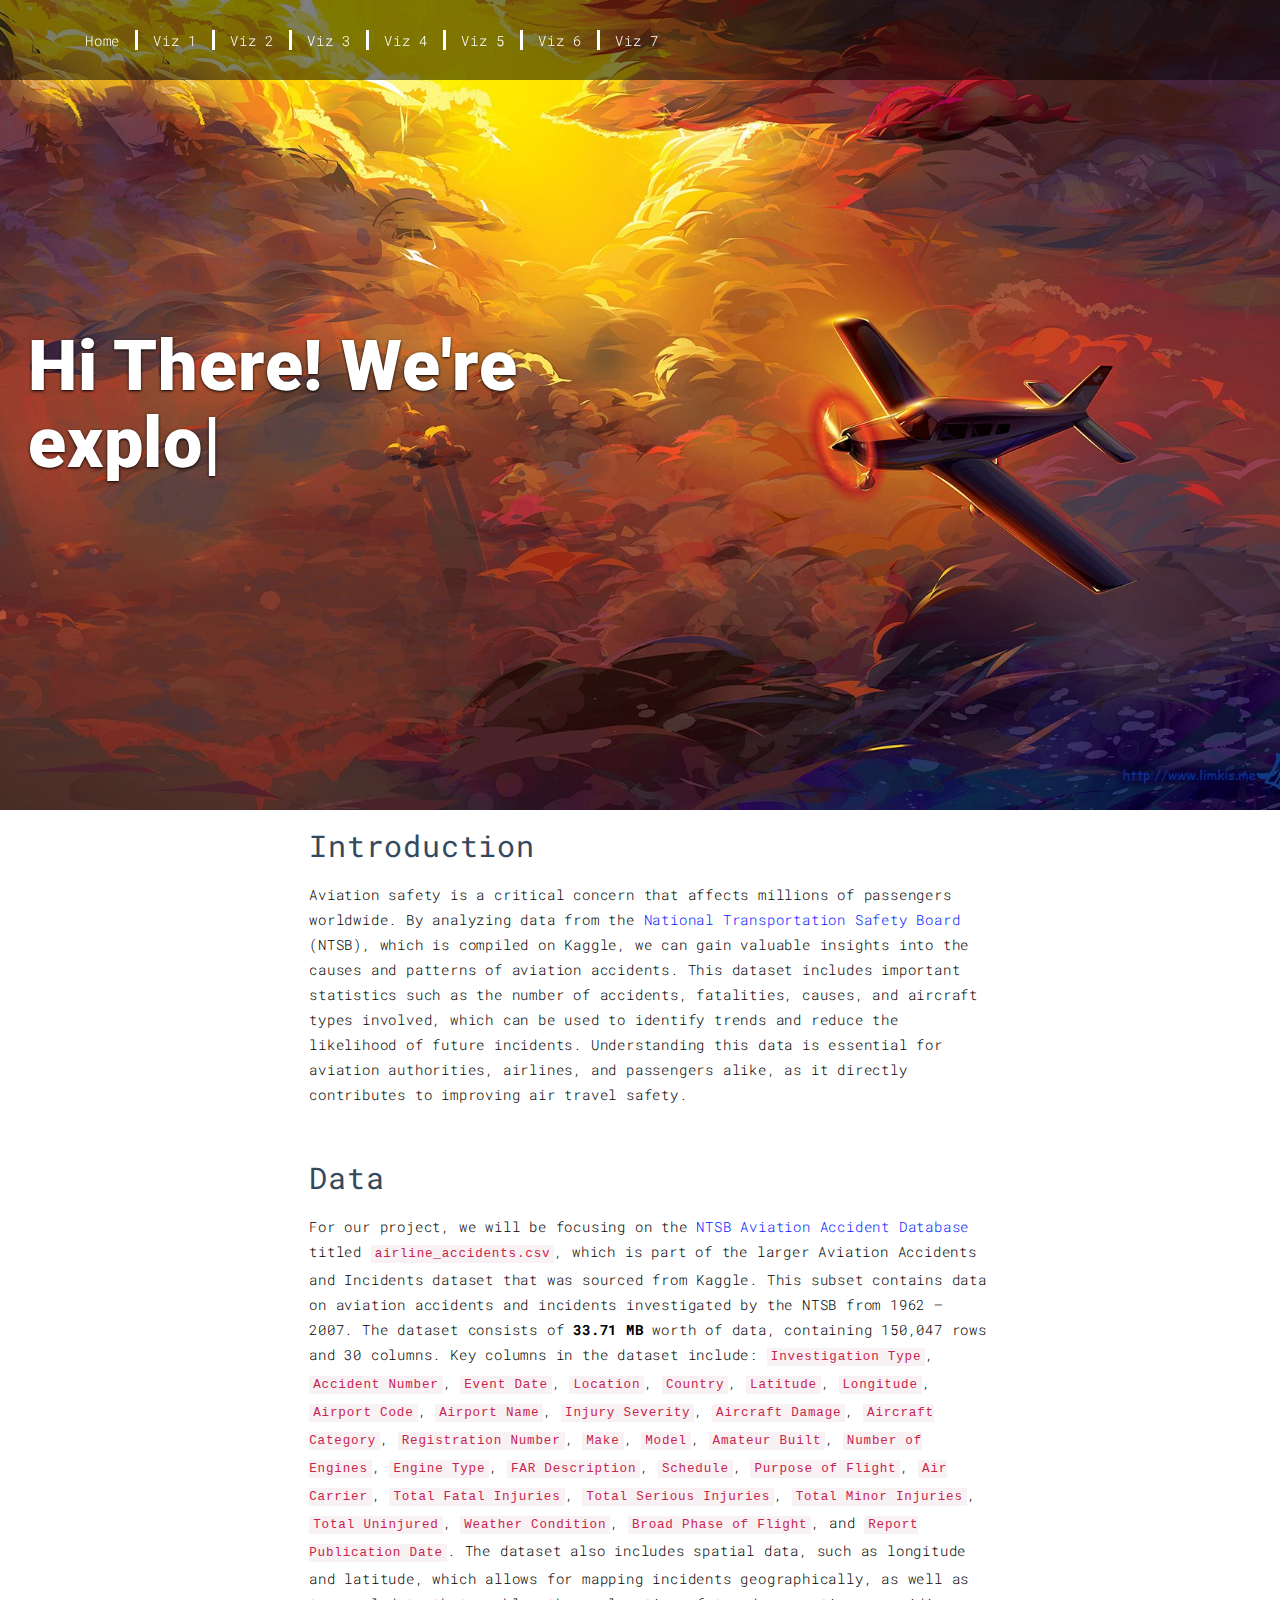
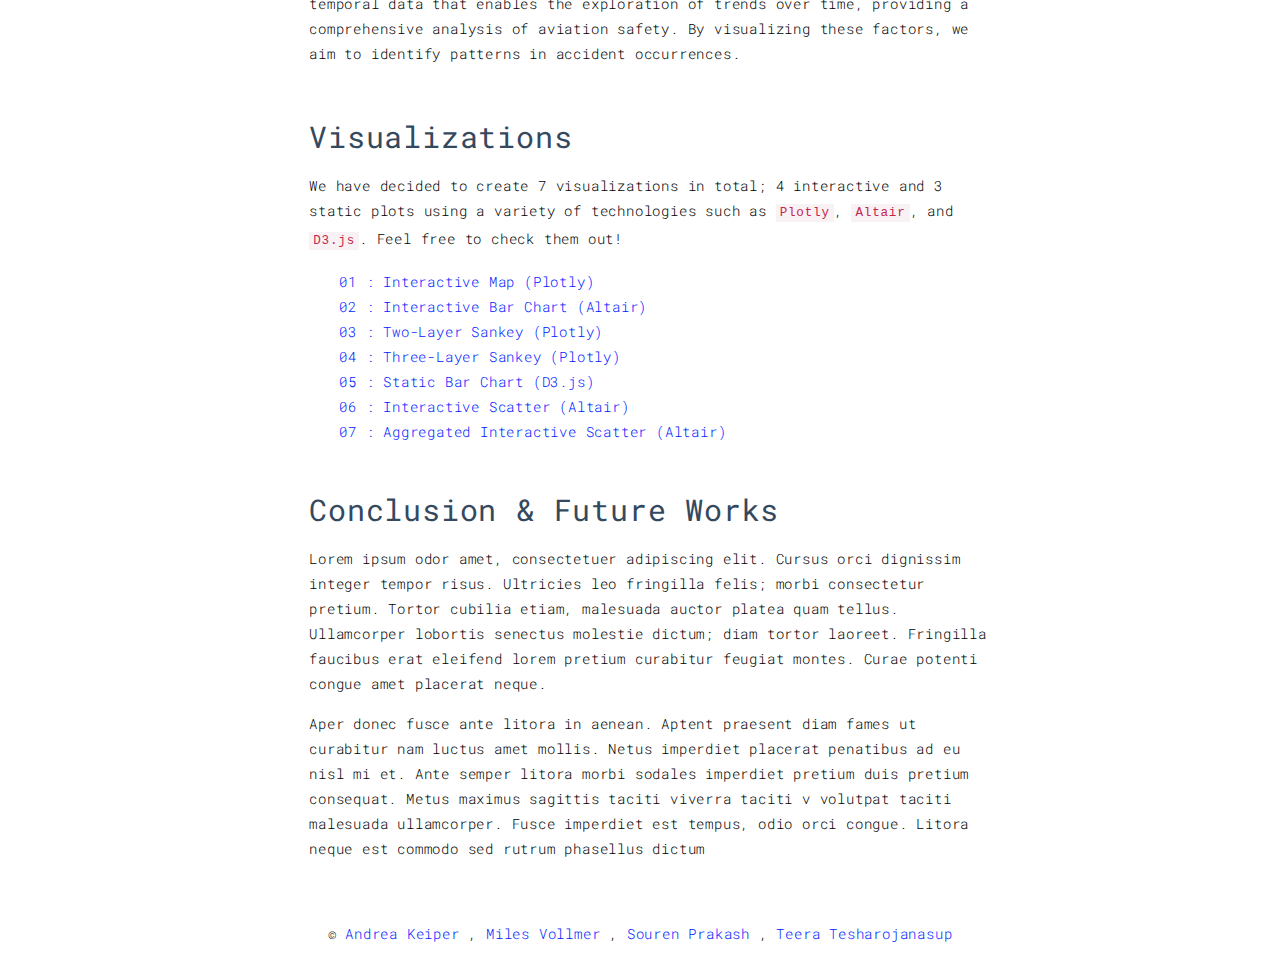
==== index.html @ 150cfb26 "Updated meta tags" ====
<!DOCTYPE html>
<html lang="en">
  <head>
    <title>Aviation data Analysis</title>
    <link href="assets/favicon.ico?v2" rel="icon" />

    <meta charset="UTF-8" />
    <meta content="IE=edge" http-equiv="X-UA-Compatible" />
    <meta content="width=device-width,initial-scale=1" name="viewport" />
    <meta content="Visualization Website" name="description" />
    <meta name="google" content="notranslate" />
    <meta
      name="description"
      content="Andrea Keiper, Miles Vollmer, Souren Prakash, Teera Tesharojanasup"
    />
    <link href="./style.css" rel="stylesheet" />
  </head>

  <body class="minimal">
    <header>
      <nav class="navbar navbar-fixed-top navbar-inverse">
        <div class="container">
          <button
            type="button"
            class="navbar-toggle collapsed"
            data-toggle="collapse"
            data-target="#navbar-collapse"
            aria-expanded="false"
          >
            <span class="sr-only">Toggle navigation</span>
            <span class="icon-bar"></span>
            <span class="icon-bar"></span>
            <span class="icon-bar"></span>
          </button>

          <div class="collapse navbar-collapse" id="navbar-collapse">
            <ul class="nav navbar-nav">
              <li><a href="./index.html" title="">Home</a></li>
              <li><a href="./viz1.html" title="">Viz 1</a></li>
              <li><a href="./viz2.html" title="">Viz 2</a></li>
              <li><a href="./viz3.html" title="">Viz 3</a></li>
              <li><a href="./viz4.html" title="">Viz 4</a></li>
              <li><a href="./viz5.html" title="">Viz 5</a></li>
              <li><a href="./viz6.html" title="">Viz 6</a></li>
              <li><a href="./viz7.html" title="">Viz 7</a></li>
            </ul>
          </div>
        </div>
      </nav>
    </header>

    <div
      class="hero-full-container background-image-container white-text-container"
      style="background-image: url('./assets/images/hero.jpg')"
    >
      <div class="container">
        <div class="row">
          <div class="col-xs-12">
            <div class="hero-full-wrapper">
              <div class="text-content">
                <h1>
                  Hi There! We're<br />
                  <span id="typed-strings">
                    <span>exploring the NTSB's dataset</span>
                    <span>finding out where plane crashes happen</span>
                    <span
                      >disovering which phase of flight do accidents occur
                      at</span
                    >
                    <span>and many more!</span>
                  </span>
                  <span id="typed"></span>
                </h1>
              </div>
            </div>
          </div>
        </div>
      </div>
    </div>

    <script>
      document.addEventListener("DOMContentLoaded", function (event) {
        type();
      });
    </script>

    <script type="text/javascript" src="./script.js"></script>
  </body>
</html>

<div class="container">
  <div class="row">
    <div class="col-xs-12 col-md-7">
      <div class="template-example">
        <h2 class="template-title-example">Introduction</h2>
        <p>
          Aviation safety is a critical concern that affects millions of
          passengers worldwide. By analyzing data from the
          <a
            href="https://www.ntsb.gov/about/Pages/default.aspx"
            target="_blank"
            rel="noopener noreferrer"
            >National Transportation Safety Board</a
          >
          (NTSB), which is compiled on Kaggle, we can gain valuable insights
          into the causes and patterns of aviation accidents. This dataset
          includes important statistics such as the number of accidents,
          fatalities, causes, and aircraft types involved, which can be used to
          identify trends and reduce the likelihood of future incidents.
          Understanding this data is essential for aviation authorities,
          airlines, and passengers alike, as it directly contributes to
          improving air travel safety.
        </p>
      </div>
      <div class="template-example">
        <h2 class="template-title-example">Data</h2>
        <p>
          For our project, we will be focusing on the
          <a
            href="https://www.kaggle.com/datasets/prathamsharma123/aviation-accidents-and-incidents-ntsb-faa-waas"
            target="_blank"
            rel="noopener noreferrer"
            >NTSB Aviation Accident Database</a
          >
          titled
          <code class="language-javascript">airline_accidents.csv</code>, which
          is part of the larger Aviation Accidents and Incidents dataset that
          was sourced from Kaggle. This subset contains data on aviation
          accidents and incidents investigated by the NTSB from 1962 &#x2014;
          2007. The dataset consists of <b>33.71 MB</b> worth of data,
          containing 150,047 rows and 30 columns. Key columns in the dataset
          include: <code>Investigation Type</code>,
          <code>Accident Number</code>, <code>Event Date</code>,
          <code>Location</code>, <code>Country</code>, <code>Latitude</code>,
          <code>Longitude</code>, <code>Airport Code</code>,
          <code>Airport Name</code>, <code>Injury Severity</code>,
          <code>Aircraft Damage</code>, <code>Aircraft Category</code>,
          <code>Registration Number</code>, <code>Make</code>,
          <code>Model</code>, <code>Amateur Built</code>,
          <code>Number of Engines</code>, <code>Engine Type</code>,
          <code>FAR Description</code>, <code>Schedule</code>,
          <code>Purpose of Flight</code>, <code>Air Carrier</code>,
          <code>Total Fatal Injuries</code>,
          <code>Total Serious Injuries</code>,
          <code>Total Minor Injuries</code>, <code>Total Uninjured</code>,
          <code>Weather Condition</code>, <code>Broad Phase of Flight</code>,
          and <code>Report Publication Date</code>. The dataset also includes
          spatial data, such as longitude and latitude, which allows for mapping
          incidents geographically, as well as temporal data that enables the
          exploration of trends over time, providing a comprehensive analysis of
          aviation safety. By visualizing these factors, we aim to identify
          patterns in accident occurrences.
        </p>
      </div>
      <div class="template-example">
        <h2 class="template-title-example">Visualizations</h2>
        <p>
          We have decided to create 7 visualizations in total; 4 interactive and
          3 static plots using a variety of technologies such as
          <code class="language-javascript">Plotly</code>,
          <code class="language-javascript">Altair</code>, and
          <code class="language-javascript">D3.js</code>. Feel free to check
          them out!
          <br />
        </p>
        <ul id="visualizations">
          <li>
            <a href="./viz1.html" title="">01 : Interactive Map (Plotly)</a>
          </li>
          <li>
            <a href="./viz2.html" title=""
              >02 : Interactive Bar Chart (Altair)</a
            >
          </li>
          <li>
            <a href="./viz3.html" title="">03 : Two-Layer Sankey (Plotly)</a>
          </li>
          <li>
            <a href="./viz4.html" title="">04 : Three-Layer Sankey (Plotly)</a>
          </li>
          <li>
            <a href="./viz5.html" title="">05 : Static Bar Chart (D3.js)</a>
          </li>
          <li>
            <a href="./viz6.html" title="">06 : Interactive Scatter (Altair)</a>
          </li>
          <li>
            <a href="./viz7.html" title=""
              >07 : Aggregated Interactive Scatter (Altair)</a
            >
          </li>
        </ul>
      </div>
      <div class="template-example">
        <h2 class="template-title-example">Conclusion &amp; Future Works</h2>
        <p>
          Lorem ipsum odor amet, consectetuer adipiscing elit. Cursus orci
          dignissim integer tempor risus. Ultricies leo fringilla felis; morbi
          consectetur pretium. Tortor cubilia etiam, malesuada auctor platea
          quam tellus. Ullamcorper lobortis senectus molestie dictum; diam
          tortor laoreet. Fringilla faucibus erat eleifend lorem pretium
          curabitur feugiat montes. Curae potenti congue amet placerat neque.
        </p>
        <p>
          Aper donec fusce ante litora in aenean. Aptent praesent diam fames ut
          curabitur nam luctus amet mollis. Netus imperdiet placerat penatibus
          ad eu nisl mi et. Ante semper litora morbi sodales imperdiet pretium
          duis pretium consequat. Metus maximus sagittis taciti viverra taciti v
          volutpat taciti malesuada ullamcorper. Fusce imperdiet est tempus,
          odio orci congue. Litora neque est commodo sed rutrum phasellus dictum
        </p>
      </div>
    </div>
  </div>
</div>

<footer class="footer-container text-center">
  <div class="container">
    <div class="row">
      <div class="col-xs-12">
        <p>
          <br />©
          <a
            href="https://www.linkedin.com/in/andrea-keiper/"
            target="_blank"
            rel="noopener noreferrer"
          >
            Andrea Keiper </a
          >,
          <a
            href="https://www.linkedin.com/in/miles-vollmer-192aa0223/"
            target="_blank"
            rel="noopener noreferrer"
          >
            Miles Vollmer </a
          >,
          <a
            href="https://www.linkedin.com/in/souren-prakash/"
            target="_blank"
            rel="noopener noreferrer"
          >
            Souren Prakash </a
          >,
          <a
            href="https://www.linkedin.com/in/teera74/"
            target="_blank"
            rel="noopener noreferrer"
          >
            Teera Tesharojanasup
          </a>
        </p>
      </div>
    </div>
  </div>
</footer>
---- style.css ----
@import url(https://fonts.googleapis.com/css?family=Roboto:900|Roboto+Mono:300,400,700);
@import url(https://maxcdn.bootstrapcdn.com/font-awesome/4.7.0/css/font-awesome.min.css);

html {
  font-family: sans-serif;
  -ms-text-size-adjust: 100%;
  -webkit-text-size-adjust: 100%;
}
body {
  margin: 0;
}
.center {
    margin: 0 auto;
    display: flex;
    justify-content: center;
}
.iframe-container {
  display: flex;
  justify-content: center;
  align-items: center;
  height: 100%;
}
.iframe-container iframe {
  border-radius: 8px; /* Optional: rounded edges */
  max-width: 100%; /* Ensure it doesn’t overflow */
}
#visualizations {
  list-style-type: none; /* Remove default bullets */
  padding-left: 20px; /* Remove any left padding */
}
#visualizations li::before {
  content: ""; /* Emoji as bullet point */
  margin-right: 10px; /* Add space between the emoji and text */
}
article,
aside,
details,
figcaption,
figure,
footer,
header,
hgroup,
main,
menu,
nav,
section,
summary {
  display: block;
}
audio,
canvas,
progress,
video {
  display: inline-block;
  vertical-align: baseline;
}
audio:not([controls]) {
  display: none;
  height: 0;
}
[hidden],
template {
  display: none;
}
.blockquote {
  max-width: 600px;
  margin: 10px 30px;
  padding: 25px;
  background: #e4e4e4;
  border: 3px solid #000000;
  color: #000000;
  box-sizing: border-box;
}
.blockquote__text {
  font-size: 14px;
  line-height: 1.5;
  margin: 0;
}
a {
  background-color: transparent;
}
a:active,
a:hover {
  outline: 0;
}
a i {
  text-decoration: none;
  color: black;
}
a i:hover {
  text-decoration: none;
  color: #606060;
}
a i:active {
  text-decoration: none;
  color: #303030;
}
abbr[title] {
  border-bottom: 1px dotted;
}
b,
strong {
  font-weight: 700;
}
dfn {
  font-style: italic;
}
h1 {
  font-size: 2em;
  margin: 0.67em 0;
}
mark {
  background: #ff0;
  color: #000;
}
small {
  font-size: 80%;
}
sub,
sup {
  font-size: 75%;
  line-height: 0;
  position: relative;
  vertical-align: baseline;
}
sup {
  top: -0.5em;
}
sub {
  bottom: -0.25em;
}
img {
  border: 0;
}
svg:not(:root) {
  overflow: hidden;
}
figure {
  margin: 1em 40px;
}
hr {
  box-sizing: content-box;
  height: 0;
}
pre {
  overflow: auto;
}
code,
kbd,
pre,
samp {
  font-family: monospace, monospace;
  font-size: 1em;
}
button,
input,
optgroup,
select,
textarea {
  color: inherit;
  font: inherit;
  margin: 0;
}
button {
  overflow: visible;
}
button,
select {
  text-transform: none;
}
button,
html input[type="button"],
input[type="reset"],
input[type="submit"] {
  -webkit-appearance: button;
  cursor: pointer;
}
button[disabled],
html input[disabled] {
  cursor: default;
}
button::-moz-focus-inner,
input::-moz-focus-inner {
  border: 0;
  padding: 0;
}
input {
  line-height: normal;
}
input[type="checkbox"],
input[type="radio"] {
  box-sizing: border-box;
  padding: 0;
}
input[type="number"]::-webkit-inner-spin-button,
input[type="number"]::-webkit-outer-spin-button {
  height: auto;
}
input[type="search"] {
  -webkit-appearance: textfield;
  box-sizing: content-box;
}
input[type="search"]::-webkit-search-cancel-button,
input[type="search"]::-webkit-search-decoration {
  -webkit-appearance: none;
}
fieldset {
  border: 1px solid silver;
  margin: 0 2px;
  padding: 0.35em 0.625em 0.75em;
}
textarea {
  overflow: auto;
}
optgroup {
  font-weight: 700;
}
table {
  border-collapse: collapse;
  border-spacing: 0;
}
td,
th {
  padding: 0;
}
/*! Source: https://github.com/h5bp/html5-boilerplate/blob/master/src/css/main.css */
@media print {
  *,
  :after,
  :before {
    background: transparent !important;
    color: #000 !important;
    box-shadow: none !important;
    text-shadow: none !important;
  }
  a,
  a:visited {
    text-decoration: underline;
  }
  a[href]:after {
    content: " (" attr(href) ")";
  }
  abbr[title]:after {
    content: " (" attr(title) ")";
  }
  a[href^="#"]:after,
  a[href^="javascript:"]:after {
    content: "";
  }
  blockquote,
  pre {
    border: 1px solid #999;
    page-break-inside: avoid;
  }
  thead {
    display: table-header-group;
  }
  img,
  tr {
    page-break-inside: avoid;
  }
  img {
    max-width: 100% !important;
  }
  h2,
  h3,
  p {
    orphans: 3;
    widows: 3;
  }
  h2,
  h3 {
    page-break-after: avoid;
  }
  .navbar {
    display: none;
  }
  .btn > .caret,
  .dropup > .btn > .caret {
    border-top-color: #000 !important;
  }
  .label {
    border: 1px solid #000;
  }
  .table {
    border-collapse: collapse !important;
  }
  .table td,
  .table th {
    background-color: #fff !important;
  }
  .table-bordered td,
  .table-bordered th {
    border: 1px solid #ddd !important;
  }
}
*,
:after,
:before {
  -webkit-box-sizing: border-box;
  -moz-box-sizing: border-box;
  box-sizing: border-box;
}
html {
  font-size: 12px;
  -webkit-tap-highlight-color: transparent;
}
body {
  font-family: Roboto Mono, Helvetica, Arial, sans-serif;
  font-size: 14px;
  line-height: 1.78;
  color: #000;
  background-color: #fff;
}
button,
input,
select,
textarea {
  font-family: inherit;
  font-size: inherit;
  line-height: inherit;
}
a {
  color: #001aff;
  text-decoration: none;
}
a:focus,
a:hover {
  color: #0012b3;
  text-decoration: underline;
}
a:focus {
  outline: 5px auto -webkit-focus-ring-color;
  outline-offset: -2px;
}
figure {
  margin: 0;
}
img {
  vertical-align: middle;
}
.img-responsive {
  display: block;
  max-width: 100%;
  height: auto;
}
.img-rounded {
  border-radius: 0;
}
.img-thumbnail {
  padding: 4px;
  line-height: 1.78;
  background-color: #fff;
  border: 1px solid #ddd;
  border-radius: 0;
  -webkit-transition: all 0.2s ease-in-out;
  -o-transition: all 0.2s ease-in-out;
  transition: all 0.2s ease-in-out;
  display: inline-block;
  max-width: 100%;
  height: auto;
}
.img-circle {
  border-radius: 50%;
}
hr {
  margin-top: 19px;
  margin-bottom: 19px;
  border: 0;
  border-top: 1px solid #eee;
}
.sr-only {
  position: absolute;
  width: 1px;
  height: 1px;
  margin: -1px;
  padding: 0;
  overflow: hidden;
  clip: rect(0, 0, 0, 0);
  border: 0;
}
.sr-only-focusable:active,
.sr-only-focusable:focus {
  position: static;
  width: auto;
  height: auto;
  margin: 0;
  overflow: visible;
  clip: auto;
}
[role="button"] {
  cursor: pointer;
}
.h1,
.h2,
.h3,
.h4,
.h5,
.h6,
h1,
h2,
h3,
h4,
h5,
h6 {
  font-family: Roboto Mono, Helvetica, Arial, sans-serif;
  font-weight: 700;
  line-height: 1.1;
  color: #000;
}
.h1 .small,
.h1 small,
.h2 .small,
.h2 small,
.h3 .small,
.h3 small,
.h4 .small,
.h4 small,
.h5 .small,
.h5 small,
.h6 .small,
.h6 small,
h1 .small,
h1 small,
h2 .small,
h2 small,
h3 .small,
h3 small,
h4 .small,
h4 small,
h5 .small,
h5 small,
h6 .small,
h6 small {
  font-weight: 400;
  line-height: 1;
  color: #777;
}
.h1,
.h2,
.h3,
h1,
h2,
h3 {
  margin-top: 19px;
  margin-bottom: 9.5px;
}
.h1 .small,
.h1 small,
.h2 .small,
.h2 small,
.h3 .small,
.h3 small,
h1 .small,
h1 small,
h2 .small,
h2 small,
h3 .small,
h3 small {
  font-size: 65%;
}
.h4,
.h5,
.h6,
h4,
h5,
h6 {
  margin-top: 9.5px;
  margin-bottom: 9.5px;
}
.h4 .small,
.h4 small,
.h5 .small,
.h5 small,
.h6 .small,
.h6 small,
h4 .small,
h4 small,
h5 .small,
h5 small,
h6 .small,
h6 small {
  font-size: 75%;
}
.h1,
h1 {
  font-size: 70px;
}
@media (max-width: 767px) {
  .h1,
  h1 {
    font-size: 60px;
  }
}
.h2,
h2 {
  font-size: 30px;
}
.h3,
h3 {
  font-size: 20px;
}
.h4,
.h5,
h4,
h5 {
  font-size: 11px;
}
.h6,
h6 {
  font-size: 10px;
}
p {
  margin: 0 0 9.5px;
}
.lead {
  margin-bottom: 19px;
  font-size: 12px;
  font-weight: 300;
  line-height: 1.4;
}
@media (min-width: 768px) {
  .lead {
    font-size: 16.5px;
  }
}
.small,
small {
  font-size: 90%;
}
.mark,
mark {
  background-color: #fcf8e3;
  padding: 0.2em;
}
.text-left {
  text-align: left;
}
.text-right {
  text-align: right;
}
.text-center {
  text-align: center;
}
.text-justify {
  text-align: justify;
}
.text-nowrap {
  white-space: nowrap;
}
.text-lowercase {
  text-transform: lowercase;
}
.initialism,
.text-uppercase {
  text-transform: uppercase;
}
.text-capitalize {
  text-transform: capitalize;
}
.text-muted {
  color: #777;
}
.text-primary {
  color: #001aff;
}
a.text-primary:focus,
a.text-primary:hover {
  color: #0015cc;
}
.text-success {
  color: #fff;
}
a.text-success:focus,
a.text-success:hover {
  color: #e6e6e6;
}
.text-info {
  color: #31708f;
}
a.text-info:focus,
a.text-info:hover {
  color: #245269;
}
.text-warning {
  color: #8a6d3b;
}
a.text-warning:focus,
a.text-warning:hover {
  color: #66512c;
}
.text-danger {
  color: #fff;
}
a.text-danger:focus,
a.text-danger:hover {
  color: #e6e6e6;
}
.bg-primary {
  color: #fff;
  background-color: #001aff;
}
a.bg-primary:focus,
a.bg-primary:hover {
  background-color: #0015cc;
}
.bg-success,
a.bg-success:focus,
a.bg-success:hover {
  background-color: #000;
}
.bg-info {
  background-color: #d9edf7;
}
a.bg-info:focus,
a.bg-info:hover {
  background-color: #afd9ee;
}
.bg-warning {
  background-color: #fcf8e3;
}
a.bg-warning:focus,
a.bg-warning:hover {
  background-color: #f7ecb5;
}
.bg-danger {
  background-color: red;
}
a.bg-danger:focus,
a.bg-danger:hover {
  background-color: #c00;
}
.page-header {
  padding-bottom: 8.5px;
  margin: 38px 0 19px;
  border-bottom: 1px solid #eee;
}
ol,
ul {
  margin-top: 0;
  margin-bottom: 9.5px;
}
ol ol,
ol ul,
ul ol,
ul ul {
  margin-bottom: 0;
}
.list-inline,
.list-unstyled {
  padding-left: 0;
  list-style: none;
}
.list-inline {
  margin-left: -5px;
}
.list-inline > li {
  display: inline-block;
  padding-left: 5px;
  padding-right: 5px;
}
dl {
  margin-top: 0;
  margin-bottom: 19px;
}
dd,
dt {
  line-height: 1.78;
}
dt {
  font-weight: 700;
}
dd {
  margin-left: 0;
}
.dl-horizontal dd:after,
.dl-horizontal dd:before {
  content: " ";
  display: table;
}
.dl-horizontal dd:after {
  clear: both;
}
@media (min-width: 768px) {
  .dl-horizontal dt {
    float: left;
    width: 160px;
    clear: left;
    text-align: right;
    overflow: hidden;
    text-overflow: ellipsis;
    white-space: nowrap;
  }
  .dl-horizontal dd {
    margin-left: 180px;
  }
}
abbr[data-original-title],
abbr[title] {
  cursor: help;
  border-bottom: 1px dotted #777;
}
.initialism {
  font-size: 90%;
}
blockquote {
  padding: 9.5px 19px;
  margin: 0 0 19px;
  font-size: 13.75px;
  border-left: 5px solid #eee;
}
blockquote ol:last-child,
blockquote p:last-child,
blockquote ul:last-child {
  margin-bottom: 0;
}
blockquote .small,
blockquote footer,
blockquote small {
  display: block;
  font-size: 80%;
  line-height: 1.78;
  color: #777;
}
blockquote .small:before,
blockquote footer:before,
blockquote small:before {
  content: "\2014 \A0";
}
.blockquote-reverse,
blockquote.pull-right {
  padding-right: 15px;
  padding-left: 0;
  border-right: 5px solid #eee;
  border-left: 0;
  text-align: right;
}
.blockquote-reverse .small:before,
.blockquote-reverse footer:before,
.blockquote-reverse small:before,
blockquote.pull-right .small:before,
blockquote.pull-right footer:before,
blockquote.pull-right small:before {
  content: "";
}
.blockquote-reverse .small:after,
.blockquote-reverse footer:after,
.blockquote-reverse small:after,
blockquote.pull-right .small:after,
blockquote.pull-right footer:after,
blockquote.pull-right small:after {
  content: "\A0 \2014";
}
address {
  margin-bottom: 19px;
  font-style: normal;
  line-height: 1.78;
}
code,
kbd,
pre,
samp {
  font-family: Menlo, Monaco, Consolas, Courier New, monospace;
}
code {
  color: #c7254e;
  background-color: #f9f2f4;
}
code,
kbd {
  padding: 2px 4px;
  font-size: 90%;
  border-radius: 0;
}
kbd {
  color: #fff;
  background-color: #333;
  box-shadow: inset 0 -1px 0 rgba(0, 0, 0, 0.25);
}
kbd kbd {
  padding: 0;
  font-size: 100%;
  font-weight: 700;
  box-shadow: none;
}
pre {
  display: block;
  padding: 9px;
  margin: 0 0 9.5px;
  font-size: 10px;
  line-height: 1.78;
  word-break: break-all;
  word-wrap: break-word;
  color: #333;
  background-color: #f5f5f5;
  border: 1px solid #ccc;
  border-radius: 0;
}
pre code {
  padding: 0;
  font-size: inherit;
  color: inherit;
  white-space: pre-wrap;
  background-color: transparent;
  border-radius: 0;
}
.pre-scrollable {
  max-height: 340px;
  overflow-y: scroll;
}
.container {
  margin-right: auto;
  margin-left: auto;
  padding-left: 15px;
  padding-right: 15px;
}
.container:after,
.container:before {
  content: " ";
  display: table;
}
.container:after {
  clear: both;
}
@media (min-width: 768px) {
  .container {
    width: 750px;
  }
}
@media (min-width: 992px) {
  .container {
    width: 970px;
  }
}
@media (min-width: 1200px) {
  .container {
    width: 1170px;
  }
}
.container-fluid {
  margin-right: auto;
  margin-left: auto;
  padding-left: 15px;
  padding-right: 15px;
}
.container-fluid:after,
.container-fluid:before {
  content: " ";
  display: table;
}
.container-fluid:after {
  clear: both;
}
.row {
  margin-left: -5%;
  margin-right: -5%;
}
.row:after,
.row:before {
  content: " ";
  display: table;
}
.row:after {
  clear: both;
}

.col-lg-1,
.col-lg-2,
.col-lg-3,
.col-lg-4,
.col-lg-5,
.col-lg-6,
.col-lg-7,
.col-lg-8,
.col-lg-9,
.col-lg-10,
.col-lg-11,
.col-lg-12,
.col-md-1,
.col-md-2,
.col-md-3,
.col-md-4,
.col-md-5,
.col-md-6,
.col-md-7,
.col-md-8,
.col-md-9,
.col-md-10,
.col-md-11,
.col-md-12,
.col-sm-1,
.col-sm-2,
.col-sm-3,
.col-sm-4,
.col-sm-5,
.col-sm-6,
.col-sm-7,
.col-sm-8,
.col-sm-9,
.col-sm-10,
.col-sm-11,
.col-sm-12,
.col-xs-1,
.col-xs-2,
.col-xs-3,
.col-xs-4,
.col-xs-5,
.col-xs-6,
.col-xs-7,
.col-xs-8,
.col-xs-9,
.col-xs-10,
.col-xs-11,
.col-xs-12 {
  position: relative;
  min-height: 1px;
  padding-left: 15px;
  padding-right: 15px;
}
.col-xs-1,
.col-xs-2,
.col-xs-3,
.col-xs-4,
.col-xs-5,
.col-xs-6,
.col-xs-7,
.col-xs-8,
.col-xs-9,
.col-xs-10,
.col-xs-11,
.col-xs-12 {
  float: left;
}
.col-xs-1 {
  width: 8.33333%;
}
.col-xs-2 {
  width: 16.66667%;
}
.col-xs-3 {
  width: 25%;
}
.col-xs-4 {
  width: 33.33333%;
}
.col-xs-5 {
  width: 41.66667%;
}
.col-xs-6 {
  width: 50%;
}
.col-xs-7 {
  width: 58.33333%;
}
.col-xs-8 {
  width: 66.66667%;
}
.col-xs-9 {
  width: 75%;
}
.col-xs-10 {
  width: 83.33333%;
}
.col-xs-11 {
  width: 91.66667%;
}
.col-xs-12 {
  width: 100%;
}
.col-xs-pull-0 {
  right: auto;
}
.col-xs-pull-1 {
  right: 8.33333%;
}
.col-xs-pull-2 {
  right: 16.66667%;
}
.col-xs-pull-3 {
  right: 25%;
}
.col-xs-pull-4 {
  right: 33.33333%;
}
.col-xs-pull-5 {
  right: 41.66667%;
}
.col-xs-pull-6 {
  right: 50%;
}
.col-xs-pull-7 {
  right: 58.33333%;
}
.col-xs-pull-8 {
  right: 66.66667%;
}
.col-xs-pull-9 {
  right: 75%;
}
.col-xs-pull-10 {
  right: 83.33333%;
}
.col-xs-pull-11 {
  right: 91.66667%;
}
.col-xs-pull-12 {
  right: 100%;
}
.col-xs-push-0 {
  left: auto;
}
.col-xs-push-1 {
  left: 8.33333%;
}
.col-xs-push-2 {
  left: 16.66667%;
}
.col-xs-push-3 {
  left: 25%;
}
.col-xs-push-4 {
  left: 33.33333%;
}
.col-xs-push-5 {
  left: 41.66667%;
}
.col-xs-push-6 {
  left: 50%;
}
.col-xs-push-7 {
  left: 58.33333%;
}
.col-xs-push-8 {
  left: 66.66667%;
}
.col-xs-push-9 {
  left: 75%;
}
.col-xs-push-10 {
  left: 83.33333%;
}
.col-xs-push-11 {
  left: 91.66667%;
}
.col-xs-push-12 {
  left: 100%;
}
.col-xs-offset-0 {
  margin-left: 0;
}
.col-xs-offset-1 {
  margin-left: 8.33333%;
}
.col-xs-offset-2 {
  margin-left: 16.66667%;
}
.col-xs-offset-3 {
  margin-left: 25%;
}
.col-xs-offset-4 {
  margin-left: 33.33333%;
}
.col-xs-offset-5 {
  margin-left: 41.66667%;
}
.col-xs-offset-6 {
  margin-left: 50%;
}
.col-xs-offset-7 {
  margin-left: 58.33333%;
}
.col-xs-offset-8 {
  margin-left: 66.66667%;
}
.col-xs-offset-9 {
  margin-left: 75%;
}
.col-xs-offset-10 {
  margin-left: 83.33333%;
}
.col-xs-offset-11 {
  margin-left: 91.66667%;
}
.col-xs-offset-12 {
  margin-left: 100%;
}
@media (min-width: 768px) {
  .col-sm-1,
  .col-sm-2,
  .col-sm-3,
  .col-sm-4,
  .col-sm-5,
  .col-sm-6,
  .col-sm-7,
  .col-sm-8,
  .col-sm-9,
  .col-sm-10,
  .col-sm-11,
  .col-sm-12 {
    float: left;
  }
  .col-sm-1 {
    width: 8.33333%;
  }
  .col-sm-2 {
    width: 16.66667%;
  }
  .col-sm-3 {
    width: 25%;
  }
  .col-sm-4 {
    width: 33.33333%;
  }
  .col-sm-5 {
    width: 41.66667%;
  }
  .col-sm-6 {
    width: 50%;
  }
  .col-sm-7 {
    width: 58.33333%;
  }
  .col-sm-8 {
    width: 66.66667%;
  }
  .col-sm-9 {
    width: 75%;
  }
  .col-sm-10 {
    width: 83.33333%;
  }
  .col-sm-11 {
    width: 91.66667%;
  }
  .col-sm-12 {
    width: 100%;
  }
  .col-sm-pull-0 {
    right: auto;
  }
  .col-sm-pull-1 {
    right: 8.33333%;
  }
  .col-sm-pull-2 {
    right: 16.66667%;
  }
  .col-sm-pull-3 {
    right: 25%;
  }
  .col-sm-pull-4 {
    right: 33.33333%;
  }
  .col-sm-pull-5 {
    right: 41.66667%;
  }
  .col-sm-pull-6 {
    right: 50%;
  }
  .col-sm-pull-7 {
    right: 58.33333%;
  }
  .col-sm-pull-8 {
    right: 66.66667%;
  }
  .col-sm-pull-9 {
    right: 75%;
  }
  .col-sm-pull-10 {
    right: 83.33333%;
  }
  .col-sm-pull-11 {
    right: 91.66667%;
  }
  .col-sm-pull-12 {
    right: 100%;
  }
  .col-sm-push-0 {
    left: auto;
  }
  .col-sm-push-1 {
    left: 8.33333%;
  }
  .col-sm-push-2 {
    left: 16.66667%;
  }
  .col-sm-push-3 {
    left: 25%;
  }
  .col-sm-push-4 {
    left: 33.33333%;
  }
  .col-sm-push-5 {
    left: 41.66667%;
  }
  .col-sm-push-6 {
    left: 50%;
  }
  .col-sm-push-7 {
    left: 58.33333%;
  }
  .col-sm-push-8 {
    left: 66.66667%;
  }
  .col-sm-push-9 {
    left: 75%;
  }
  .col-sm-push-10 {
    left: 83.33333%;
  }
  .col-sm-push-11 {
    left: 91.66667%;
  }
  .col-sm-push-12 {
    left: 100%;
  }
  .col-sm-offset-0 {
    margin-left: 0;
  }
  .col-sm-offset-1 {
    margin-left: 8.33333%;
  }
  .col-sm-offset-2 {
    margin-left: 16.66667%;
  }
  .col-sm-offset-3 {
    margin-left: 25%;
  }
  .col-sm-offset-4 {
    margin-left: 33.33333%;
  }
  .col-sm-offset-5 {
    margin-left: 41.66667%;
  }
  .col-sm-offset-6 {
    margin-left: 50%;
  }
  .col-sm-offset-7 {
    margin-left: 58.33333%;
  }
  .col-sm-offset-8 {
    margin-left: 66.66667%;
  }
  .col-sm-offset-9 {
    margin-left: 75%;
  }
  .col-sm-offset-10 {
    margin-left: 83.33333%;
  }
  .col-sm-offset-11 {
    margin-left: 91.66667%;
  }
  .col-sm-offset-12 {
    margin-left: 100%;
  }
}
@media (min-width: 992px) {
  .col-md-1,
  .col-md-2,
  .col-md-3,
  .col-md-4,
  .col-md-5,
  .col-md-6,
  .col-md-7,
  .col-md-8,
  .col-md-9,
  .col-md-10,
  .col-md-11,
  .col-md-12 {
    float: left;
  }
  .col-md-1 {
    width: 8.33333%;
  }
  .col-md-2 {
    width: 16.66667%;
  }
  .col-md-3 {
    width: 25%;
  }
  .col-md-4 {
    width: 33.33333%;
  }
  .col-md-5 {
    width: 41.66667%;
  }
  .col-md-6 {
    width: 50%;
  }
  .col-md-7 {
    width: 58.33333%;
    float: none;
    margin: 0 auto; /* Centers the column */
  }
  .col-md-8 {
    width: 66.66667%;
    float: none;
    margin: 0 auto; /* Centers the column */
  }
  .col-md-9 {
    width: 75%;
  }
  .col-md-10 {
    width: 83.33333%;
  }
  .col-md-11 {
    width: 91.66667%;
  }
  .col-md-12 {
    width: 100%;
  }
  .col-md-pull-0 {
    right: auto;
  }
  .col-md-pull-1 {
    right: 8.33333%;
  }
  .col-md-pull-2 {
    right: 16.66667%;
  }
  .col-md-pull-3 {
    right: 25%;
  }
  .col-md-pull-4 {
    right: 33.33333%;
  }
  .col-md-pull-5 {
    right: 41.66667%;
  }
  .col-md-pull-6 {
    right: 50%;
  }
  .col-md-pull-7 {
    right: 58.33333%;
  }
  .col-md-pull-8 {
    right: 66.66667%;
  }
  .col-md-pull-9 {
    right: 75%;
  }
  .col-md-pull-10 {
    right: 83.33333%;
  }
  .col-md-pull-11 {
    right: 91.66667%;
  }
  .col-md-pull-12 {
    right: 100%;
  }
  .col-md-push-0 {
    left: auto;
  }
  .col-md-push-1 {
    left: 8.33333%;
  }
  .col-md-push-2 {
    left: 16.66667%;
  }
  .col-md-push-3 {
    left: 25%;
  }
  .col-md-push-4 {
    left: 33.33333%;
  }
  .col-md-push-5 {
    left: 41.66667%;
  }
  .col-md-push-6 {
    left: 50%;
  }
  .col-md-push-7 {
    left: 58.33333%;
  }
  .col-md-push-8 {
    left: 66.66667%;
  }
  .col-md-push-9 {
    left: 75%;
  }
  .col-md-push-10 {
    left: 83.33333%;
  }
  .col-md-push-11 {
    left: 91.66667%;
  }
  .col-md-push-12 {
    left: 100%;
  }
  .col-md-offset-0 {
    margin-left: 0;
  }
  .col-md-offset-1 {
    margin-left: 8.33333%;
  }
  .col-md-offset-2 {
    margin-left: 16.66667%;
  }
  .col-md-offset-3 {
    margin-left: 25%;
  }
  .col-md-offset-4 {
    margin-left: 33.33333%;
  }
  .col-md-offset-5 {
    margin-left: 41.66667%;
  }
  .col-md-offset-6 {
    margin-left: 50%;
  }
  .col-md-offset-7 {
    margin-left: 58.33333%;
  }
  .col-md-offset-8 {
    margin-left: 66.66667%;
  }
  .col-md-offset-9 {
    margin-left: 75%;
  }
  .col-md-offset-10 {
    margin-left: 83.33333%;
  }
  .col-md-offset-11 {
    margin-left: 91.66667%;
  }
  .col-md-offset-12 {
    margin-left: 100%;
  }
}
@media (min-width: 1200px) {
  .col-lg-1,
  .col-lg-2,
  .col-lg-3,
  .col-lg-4,
  .col-lg-5,
  .col-lg-6,
  .col-lg-7,
  .col-lg-8,
  .col-lg-9,
  .col-lg-10,
  .col-lg-11,
  .col-lg-12 {
    float: left;
  }
  .col-lg-1 {
    width: 8.33333%;
  }
  .col-lg-2 {
    width: 16.66667%;
  }
  .col-lg-3 {
    width: 25%;
  }
  .col-lg-4 {
    width: 33.33333%;
  }
  .col-lg-5 {
    width: 41.66667%;
  }
  .col-lg-6 {
    width: 50%;
  }
  .col-lg-7 {
    width: 58.33333%;
  }
  .col-lg-8 {
    width: 66.66667%;
  }
  .col-lg-9 {
    width: 75%;
  }
  .col-lg-10 {
    width: 83.33333%;
  }
  .col-lg-11 {
    width: 91.66667%;
  }
  .col-lg-12 {
    width: 100%;
  }
  .col-lg-pull-0 {
    right: auto;
  }
  .col-lg-pull-1 {
    right: 8.33333%;
  }
  .col-lg-pull-2 {
    right: 16.66667%;
  }
  .col-lg-pull-3 {
    right: 25%;
  }
  .col-lg-pull-4 {
    right: 33.33333%;
  }
  .col-lg-pull-5 {
    right: 41.66667%;
  }
  .col-lg-pull-6 {
    right: 50%;
  }
  .col-lg-pull-7 {
    right: 58.33333%;
  }
  .col-lg-pull-8 {
    right: 66.66667%;
  }
  .col-lg-pull-9 {
    right: 75%;
  }
  .col-lg-pull-10 {
    right: 83.33333%;
  }
  .col-lg-pull-11 {
    right: 91.66667%;
  }
  .col-lg-pull-12 {
    right: 100%;
  }
  .col-lg-push-0 {
    left: auto;
  }
  .col-lg-push-1 {
    left: 8.33333%;
  }
  .col-lg-push-2 {
    left: 16.66667%;
  }
  .col-lg-push-3 {
    left: 25%;
  }
  .col-lg-push-4 {
    left: 33.33333%;
  }
  .col-lg-push-5 {
    left: 41.66667%;
  }
  .col-lg-push-6 {
    left: 50%;
  }
  .col-lg-push-7 {
    left: 58.33333%;
  }
  .col-lg-push-8 {
    left: 66.66667%;
  }
  .col-lg-push-9 {
    left: 75%;
  }
  .col-lg-push-10 {
    left: 83.33333%;
  }
  .col-lg-push-11 {
    left: 91.66667%;
  }
  .col-lg-push-12 {
    left: 100%;
  }
  .col-lg-offset-0 {
    margin-left: 0;
  }
  .col-lg-offset-1 {
    margin-left: 8.33333%;
  }
  .col-lg-offset-2 {
    margin-left: 16.66667%;
  }
  .col-lg-offset-3 {
    margin-left: 25%;
  }
  .col-lg-offset-4 {
    margin-left: 33.33333%;
  }
  .col-lg-offset-5 {
    margin-left: 41.66667%;
  }
  .col-lg-offset-6 {
    margin-left: 50%;
  }
  .col-lg-offset-7 {
    margin-left: 58.33333%;
  }
  .col-lg-offset-8 {
    margin-left: 66.66667%;
  }
  .col-lg-offset-9 {
    margin-left: 75%;
  }
  .col-lg-offset-10 {
    margin-left: 83.33333%;
  }
  .col-lg-offset-11 {
    margin-left: 91.66667%;
  }
  .col-lg-offset-12 {
    margin-left: 100%;
  }
}
table {
  background-color: transparent;
}
caption {
  padding-top: 8px;
  padding-bottom: 8px;
  color: #777;
}
caption,
th {
  text-align: left;
}
.table {
  width: 100%;
  max-width: 100%;
  margin-bottom: 19px;
}
.table > tbody > tr > td,
.table > tbody > tr > th,
.table > tfoot > tr > td,
.table > tfoot > tr > th,
.table > thead > tr > td,
.table > thead > tr > th {
  padding: 8px;
  line-height: 1.78;
  vertical-align: top;
  border-top: 1px solid #ddd;
}
.table > thead > tr > th {
  vertical-align: bottom;
  border-bottom: 2px solid #ddd;
}
.table > caption + thead > tr:first-child > td,
.table > caption + thead > tr:first-child > th,
.table > colgroup + thead > tr:first-child > td,
.table > colgroup + thead > tr:first-child > th,
.table > thead:first-child > tr:first-child > td,
.table > thead:first-child > tr:first-child > th {
  border-top: 0;
}
.table > tbody + tbody {
  border-top: 2px solid #ddd;
}
.table .table {
  background-color: #fff;
}
.table-condensed > tbody > tr > td,
.table-condensed > tbody > tr > th,
.table-condensed > tfoot > tr > td,
.table-condensed > tfoot > tr > th,
.table-condensed > thead > tr > td,
.table-condensed > thead > tr > th {
  padding: 5px;
}
.table-bordered,
.table-bordered > tbody > tr > td,
.table-bordered > tbody > tr > th,
.table-bordered > tfoot > tr > td,
.table-bordered > tfoot > tr > th,
.table-bordered > thead > tr > td,
.table-bordered > thead > tr > th {
  border: 1px solid #ddd;
}
.table-bordered > thead > tr > td,
.table-bordered > thead > tr > th {
  border-bottom-width: 2px;
}
.table-striped > tbody > tr:nth-of-type(odd) {
  background-color: #f9f9f9;
}
.table-hover > tbody > tr:hover {
  background-color: #f5f5f5;
}
table col[class*="col-"] {
  position: static;
  float: none;
  display: table-column;
}
table td[class*="col-"],
table th[class*="col-"] {
  position: static;
  float: none;
  display: table-cell;
}
.table > tbody > tr.active > td,
.table > tbody > tr.active > th,
.table > tbody > tr > td.active,
.table > tbody > tr > th.active,
.table > tfoot > tr.active > td,
.table > tfoot > tr.active > th,
.table > tfoot > tr > td.active,
.table > tfoot > tr > th.active,
.table > thead > tr.active > td,
.table > thead > tr.active > th,
.table > thead > tr > td.active,
.table > thead > tr > th.active {
  background-color: #f5f5f5;
}
.table-hover > tbody > tr.active:hover > td,
.table-hover > tbody > tr.active:hover > th,
.table-hover > tbody > tr:hover > .active,
.table-hover > tbody > tr > td.active:hover,
.table-hover > tbody > tr > th.active:hover {
  background-color: #e8e8e8;
}
.table-hover > tbody > tr.success:hover > td,
.table-hover > tbody > tr.success:hover > th,
.table-hover > tbody > tr:hover > .success,
.table-hover > tbody > tr > td.success:hover,
.table-hover > tbody > tr > th.success:hover,
.table > tbody > tr.success > td,
.table > tbody > tr.success > th,
.table > tbody > tr > td.success,
.table > tbody > tr > th.success,
.table > tfoot > tr.success > td,
.table > tfoot > tr.success > th,
.table > tfoot > tr > td.success,
.table > tfoot > tr > th.success,
.table > thead > tr.success > td,
.table > thead > tr.success > th,
.table > thead > tr > td.success,
.table > thead > tr > th.success {
  background-color: #000;
}
.table > tbody > tr.info > td,
.table > tbody > tr.info > th,
.table > tbody > tr > td.info,
.table > tbody > tr > th.info,
.table > tfoot > tr.info > td,
.table > tfoot > tr.info > th,
.table > tfoot > tr > td.info,
.table > tfoot > tr > th.info,
.table > thead > tr.info > td,
.table > thead > tr.info > th,
.table > thead > tr > td.info,
.table > thead > tr > th.info {
  background-color: #d9edf7;
}
.table-hover > tbody > tr.info:hover > td,
.table-hover > tbody > tr.info:hover > th,
.table-hover > tbody > tr:hover > .info,
.table-hover > tbody > tr > td.info:hover,
.table-hover > tbody > tr > th.info:hover {
  background-color: #c4e3f3;
}
.table > tbody > tr.warning > td,
.table > tbody > tr.warning > th,
.table > tbody > tr > td.warning,
.table > tbody > tr > th.warning,
.table > tfoot > tr.warning > td,
.table > tfoot > tr.warning > th,
.table > tfoot > tr > td.warning,
.table > tfoot > tr > th.warning,
.table > thead > tr.warning > td,
.table > thead > tr.warning > th,
.table > thead > tr > td.warning,
.table > thead > tr > th.warning {
  background-color: #fcf8e3;
}
.table-hover > tbody > tr.warning:hover > td,
.table-hover > tbody > tr.warning:hover > th,
.table-hover > tbody > tr:hover > .warning,
.table-hover > tbody > tr > td.warning:hover,
.table-hover > tbody > tr > th.warning:hover {
  background-color: #faf2cc;
}
.table > tbody > tr.danger > td,
.table > tbody > tr.danger > th,
.table > tbody > tr > td.danger,
.table > tbody > tr > th.danger,
.table > tfoot > tr.danger > td,
.table > tfoot > tr.danger > th,
.table > tfoot > tr > td.danger,
.table > tfoot > tr > th.danger,
.table > thead > tr.danger > td,
.table > thead > tr.danger > th,
.table > thead > tr > td.danger,
.table > thead > tr > th.danger {
  background-color: red;
}
.table-hover > tbody > tr.danger:hover > td,
.table-hover > tbody > tr.danger:hover > th,
.table-hover > tbody > tr:hover > .danger,
.table-hover > tbody > tr > td.danger:hover,
.table-hover > tbody > tr > th.danger:hover {
  background-color: #e60000;
}
.table-responsive {
  overflow-x: auto;
  min-height: 0.01%;
}
@media screen and (max-width: 767px) {
  .table-responsive {
    width: 100%;
    margin-bottom: 14.25px;
    overflow-y: hidden;
    -ms-overflow-style: -ms-autohiding-scrollbar;
    border: 1px solid #ddd;
  }
  .table-responsive > .table {
    margin-bottom: 0;
  }
  .table-responsive > .table > tbody > tr > td,
  .table-responsive > .table > tbody > tr > th,
  .table-responsive > .table > tfoot > tr > td,
  .table-responsive > .table > tfoot > tr > th,
  .table-responsive > .table > thead > tr > td,
  .table-responsive > .table > thead > tr > th {
    white-space: nowrap;
  }
  .table-responsive > .table-bordered {
    border: 0;
  }
  .table-responsive > .table-bordered > tbody > tr > td:first-child,
  .table-responsive > .table-bordered > tbody > tr > th:first-child,
  .table-responsive > .table-bordered > tfoot > tr > td:first-child,
  .table-responsive > .table-bordered > tfoot > tr > th:first-child,
  .table-responsive > .table-bordered > thead > tr > td:first-child,
  .table-responsive > .table-bordered > thead > tr > th:first-child {
    border-left: 0;
  }
  .table-responsive > .table-bordered > tbody > tr > td:last-child,
  .table-responsive > .table-bordered > tbody > tr > th:last-child,
  .table-responsive > .table-bordered > tfoot > tr > td:last-child,
  .table-responsive > .table-bordered > tfoot > tr > th:last-child,
  .table-responsive > .table-bordered > thead > tr > td:last-child,
  .table-responsive > .table-bordered > thead > tr > th:last-child {
    border-right: 0;
  }
  .table-responsive > .table-bordered > tbody > tr:last-child > td,
  .table-responsive > .table-bordered > tbody > tr:last-child > th,
  .table-responsive > .table-bordered > tfoot > tr:last-child > td,
  .table-responsive > .table-bordered > tfoot > tr:last-child > th {
    border-bottom: 0;
  }
}
fieldset {
  margin: 0;
  min-width: 0;
}
fieldset,
legend {
  padding: 0;
  border: 0;
}
legend {
  display: block;
  width: 100%;
  margin-bottom: 19px;
  font-size: 16.5px;
  line-height: inherit;
  color: #333;
  border-bottom: 1px solid #e5e5e5;
}
label {
  display: inline-block;
  max-width: 100%;
  margin-bottom: 5px;
  font-weight: 700;
}
input[type="search"] {
  -webkit-box-sizing: border-box;
  -moz-box-sizing: border-box;
  box-sizing: border-box;
}
input[type="checkbox"],
input[type="radio"] {
  margin: 4px 0 0;
  margin-top: 1px\9;
  line-height: normal;
}
input[type="file"] {
  display: block;
}
input[type="range"] {
  display: block;
  width: 100%;
}
select[multiple],
select[size] {
  height: auto;
}
input[type="checkbox"]:focus,
input[type="file"]:focus,
input[type="radio"]:focus {
  outline: 5px auto -webkit-focus-ring-color;
  outline-offset: -2px;
}
output {
  padding-top: 9px;
}
.form-control,
output {
  display: block;
  font-size: 11px;
  line-height: 1.78;
  color: #555;
}
.form-control {
  width: 100%;
  height: 40px;
  padding: 8px 14px;
  background-color: #fff;
  background-image: none;
  border: 1px solid #000;
  border-radius: 0;
  -webkit-box-shadow: inset 0 1px 1px rgba(0, 0, 0, 0.075);
  box-shadow: inset 0 1px 1px rgba(0, 0, 0, 0.075);
  -webkit-transition: border-color 0.15s ease-in-out,
    box-shadow 0.15s ease-in-out;
  -o-transition: border-color ease-in-out 0.15s, box-shadow ease-in-out 0.15s;
  transition: border-color 0.15s ease-in-out, box-shadow 0.15s ease-in-out;
}
.form-control:focus {
  border-color: #66afe9;
  -webkit-box-shadow: inset 0 1px 1px rgba(0, 0, 0, 0.075),
    0 0 8px rgba(102, 175, 233, 0.6);
  box-shadow: inset 0 1px 1px rgba(0, 0, 0, 0.075),
    0 0 8px rgba(102, 175, 233, 0.6);
}
.form-control::-moz-placeholder {
  color: #999;
  opacity: 1;
}
.form-control:-ms-input-placeholder {
  color: #999;
}
.form-control::-webkit-input-placeholder {
  color: #999;
}
.form-control::-ms-expand {
  border: 0;
  background-color: transparent;
}
.form-control[disabled],
.form-control[readonly],
fieldset[disabled] .form-control {
  background-color: #eee;
  opacity: 1;
}
.form-control[disabled],
fieldset[disabled] .form-control {
  cursor: not-allowed;
}
textarea.form-control {
  height: auto;
}
input[type="search"] {
  -webkit-appearance: none;
}
@media screen and (-webkit-min-device-pixel-ratio: 0) {
  input[type="date"].form-control,
  input[type="datetime-local"].form-control,
  input[type="month"].form-control,
  input[type="time"].form-control {
    line-height: 40px;
  }
  .input-group-sm > .input-group-btn > input[type="date"].btn,
  .input-group-sm > .input-group-btn > input[type="datetime-local"].btn,
  .input-group-sm > .input-group-btn > input[type="month"].btn,
  .input-group-sm > .input-group-btn > input[type="time"].btn,
  .input-group-sm > input[type="date"].form-control,
  .input-group-sm > input[type="date"].input-group-addon,
  .input-group-sm > input[type="datetime-local"].form-control,
  .input-group-sm > input[type="datetime-local"].input-group-addon,
  .input-group-sm > input[type="month"].form-control,
  .input-group-sm > input[type="month"].input-group-addon,
  .input-group-sm > input[type="time"].form-control,
  .input-group-sm > input[type="time"].input-group-addon,
  .input-group-sm input[type="date"],
  .input-group-sm input[type="datetime-local"],
  .input-group-sm input[type="month"],
  .input-group-sm input[type="time"],
  input[type="date"].input-sm,
  input[type="datetime-local"].input-sm,
  input[type="month"].input-sm,
  input[type="time"].input-sm {
    line-height: 27px;
  }
  .input-group-lg > .input-group-btn > input[type="date"].btn,
  .input-group-lg > .input-group-btn > input[type="datetime-local"].btn,
  .input-group-lg > .input-group-btn > input[type="month"].btn,
  .input-group-lg > .input-group-btn > input[type="time"].btn,
  .input-group-lg > input[type="date"].form-control,
  .input-group-lg > input[type="date"].input-group-addon,
  .input-group-lg > input[type="datetime-local"].form-control,
  .input-group-lg > input[type="datetime-local"].input-group-addon,
  .input-group-lg > input[type="month"].form-control,
  .input-group-lg > input[type="month"].input-group-addon,
  .input-group-lg > input[type="time"].form-control,
  .input-group-lg > input[type="time"].input-group-addon,
  .input-group-lg input[type="date"],
  .input-group-lg input[type="datetime-local"],
  .input-group-lg input[type="month"],
  .input-group-lg input[type="time"],
  input[type="date"].input-lg,
  input[type="datetime-local"].input-lg,
  input[type="month"].input-lg,
  input[type="time"].input-lg {
    line-height: 41px;
  }
}
.form-group {
  margin-bottom: 15px;
}
.checkbox,
.radio {
  position: relative;
  display: block;
  margin-top: 10px;
  margin-bottom: 10px;
}
.checkbox label,
.radio label {
  min-height: 19px;
  padding-left: 20px;
  margin-bottom: 0;
  font-weight: 400;
  cursor: pointer;
}
.checkbox-inline input[type="checkbox"],
.checkbox input[type="checkbox"],
.radio-inline input[type="radio"],
.radio input[type="radio"] {
  position: absolute;
  margin-left: -20px;
  margin-top: 4px\9;
}
.checkbox + .checkbox,
.radio + .radio {
  margin-top: -5px;
}
.checkbox-inline,
.radio-inline {
  position: relative;
  display: inline-block;
  padding-left: 20px;
  margin-bottom: 0;
  vertical-align: middle;
  font-weight: 400;
  cursor: pointer;
}
.checkbox-inline + .checkbox-inline,
.radio-inline + .radio-inline {
  margin-top: 0;
  margin-left: 10px;
}
.checkbox-inline.disabled,
.checkbox.disabled label,
.radio-inline.disabled,
.radio.disabled label,
fieldset[disabled] .checkbox-inline,
fieldset[disabled] .checkbox label,
fieldset[disabled] .radio-inline,
fieldset[disabled] .radio label,
fieldset[disabled] input[type="checkbox"],
fieldset[disabled] input[type="radio"],
input[type="checkbox"].disabled,
input[type="checkbox"][disabled],
input[type="radio"].disabled,
input[type="radio"][disabled] {
  cursor: not-allowed;
}
.form-control-static {
  padding-top: 9px;
  padding-bottom: 9px;
  margin-bottom: 0;
  min-height: 30px;
}
.form-control-static.input-lg,
.form-control-static.input-sm,
.input-group-lg > .form-control-static.form-control,
.input-group-lg > .form-control-static.input-group-addon,
.input-group-lg > .input-group-btn > .form-control-static.btn,
.input-group-sm > .form-control-static.form-control,
.input-group-sm > .form-control-static.input-group-addon,
.input-group-sm > .input-group-btn > .form-control-static.btn {
  padding-left: 0;
  padding-right: 0;
}
.input-group-sm > .form-control,
.input-group-sm > .input-group-addon,
.input-group-sm > .input-group-btn > .btn,
.input-sm {
  height: 27px;
  padding: 5px 10px;
  font-size: 10px;
  line-height: 1.5;
  border-radius: 0;
}
.input-group-sm > .input-group-btn > select.btn,
.input-group-sm > select.form-control,
.input-group-sm > select.input-group-addon,
select.input-sm {
  height: 27px;
  line-height: 27px;
}
.input-group-sm > .input-group-btn > select[multiple].btn,
.input-group-sm > .input-group-btn > textarea.btn,
.input-group-sm > select[multiple].form-control,
.input-group-sm > select[multiple].input-group-addon,
.input-group-sm > textarea.form-control,
.input-group-sm > textarea.input-group-addon,
select[multiple].input-sm,
textarea.input-sm {
  height: auto;
}
.form-group-sm .form-control {
  height: 27px;
  padding: 5px 10px;
  font-size: 10px;
  line-height: 1.5;
  border-radius: 0;
}
.form-group-sm select.form-control {
  height: 27px;
  line-height: 27px;
}
.form-group-sm select[multiple].form-control,
.form-group-sm textarea.form-control {
  height: auto;
}
.form-group-sm .form-control-static {
  height: 27px;
  min-height: 29px;
  padding: 6px 10px;
  font-size: 10px;
  line-height: 1.5;
}
.input-group-lg > .form-control,
.input-group-lg > .input-group-addon,
.input-group-lg > .input-group-btn > .btn,
.input-lg {
  height: 41px;
  padding: 10px 16px;
  font-size: 14px;
  line-height: 1.33333;
  border-radius: 0;
}
.input-group-lg > .input-group-btn > select.btn,
.input-group-lg > select.form-control,
.input-group-lg > select.input-group-addon,
select.input-lg {
  height: 41px;
  line-height: 41px;
}
.input-group-lg > .input-group-btn > select[multiple].btn,
.input-group-lg > .input-group-btn > textarea.btn,
.input-group-lg > select[multiple].form-control,
.input-group-lg > select[multiple].input-group-addon,
.input-group-lg > textarea.form-control,
.input-group-lg > textarea.input-group-addon,
select[multiple].input-lg,
textarea.input-lg {
  height: auto;
}
.form-group-lg .form-control {
  height: 41px;
  padding: 10px 16px;
  font-size: 14px;
  line-height: 1.33333;
  border-radius: 0;
}
.form-group-lg select.form-control {
  height: 41px;
  line-height: 41px;
}
.form-group-lg select[multiple].form-control,
.form-group-lg textarea.form-control {
  height: auto;
}
.form-group-lg .form-control-static {
  height: 41px;
  min-height: 33px;
  padding: 11px 16px;
  font-size: 14px;
  line-height: 1.33333;
}
.has-feedback {
  position: relative;
}
.has-feedback .form-control {
  padding-right: 50px;
}
.form-control-feedback {
  position: absolute;
  top: 0;
  right: 0;
  z-index: 2;
  display: block;
  width: 40px;
  height: 40px;
  line-height: 40px;
  text-align: center;
  pointer-events: none;
}
.form-group-lg .form-control + .form-control-feedback,
.input-group-lg + .form-control-feedback,
.input-group-lg > .form-control + .form-control-feedback,
.input-group-lg > .input-group-addon + .form-control-feedback,
.input-group-lg > .input-group-btn > .btn + .form-control-feedback,
.input-lg + .form-control-feedback {
  width: 41px;
  height: 41px;
  line-height: 41px;
}
.form-group-sm .form-control + .form-control-feedback,
.input-group-sm + .form-control-feedback,
.input-group-sm > .form-control + .form-control-feedback,
.input-group-sm > .input-group-addon + .form-control-feedback,
.input-group-sm > .input-group-btn > .btn + .form-control-feedback,
.input-sm + .form-control-feedback {
  width: 27px;
  height: 27px;
  line-height: 27px;
}
.has-success .checkbox,
.has-success .checkbox-inline,
.has-success.checkbox-inline label,
.has-success.checkbox label,
.has-success .control-label,
.has-success .help-block,
.has-success .radio,
.has-success .radio-inline,
.has-success.radio-inline label,
.has-success.radio label {
  color: #fff;
}
.has-success .form-control {
  border-color: #fff;
  -webkit-box-shadow: inset 0 1px 1px rgba(0, 0, 0, 0.075);
  box-shadow: inset 0 1px 1px rgba(0, 0, 0, 0.075);
}
.has-success .form-control:focus {
  border-color: #e6e6e6;
  -webkit-box-shadow: inset 0 1px 1px rgba(0, 0, 0, 0.075), 0 0 6px #fff;
  box-shadow: inset 0 1px 1px rgba(0, 0, 0, 0.075), 0 0 6px #fff;
}
.has-success .input-group-addon {
  color: #fff;
  border-color: #fff;
  background-color: #000;
}
.has-success .form-control-feedback {
  color: #fff;
}
.has-warning .checkbox,
.has-warning .checkbox-inline,
.has-warning.checkbox-inline label,
.has-warning.checkbox label,
.has-warning .control-label,
.has-warning .help-block,
.has-warning .radio,
.has-warning .radio-inline,
.has-warning.radio-inline label,
.has-warning.radio label {
  color: #8a6d3b;
}
.has-warning .form-control {
  border-color: #8a6d3b;
  -webkit-box-shadow: inset 0 1px 1px rgba(0, 0, 0, 0.075);
  box-shadow: inset 0 1px 1px rgba(0, 0, 0, 0.075);
}
.has-warning .form-control:focus {
  border-color: #66512c;
  -webkit-box-shadow: inset 0 1px 1px rgba(0, 0, 0, 0.075), 0 0 6px #c0a16b;
  box-shadow: inset 0 1px 1px rgba(0, 0, 0, 0.075), 0 0 6px #c0a16b;
}
.has-warning .input-group-addon {
  color: #8a6d3b;
  border-color: #8a6d3b;
  background-color: #fcf8e3;
}
.has-warning .form-control-feedback {
  color: #8a6d3b;
}
.has-error .checkbox,
.has-error .checkbox-inline,
.has-error.checkbox-inline label,
.has-error.checkbox label,
.has-error .control-label,
.has-error .help-block,
.has-error .radio,
.has-error .radio-inline,
.has-error.radio-inline label,
.has-error.radio label {
  color: #fff;
}
.has-error .form-control {
  border-color: #fff;
  -webkit-box-shadow: inset 0 1px 1px rgba(0, 0, 0, 0.075);
  box-shadow: inset 0 1px 1px rgba(0, 0, 0, 0.075);
}
.has-error .form-control:focus {
  border-color: #e6e6e6;
  -webkit-box-shadow: inset 0 1px 1px rgba(0, 0, 0, 0.075), 0 0 6px #fff;
  box-shadow: inset 0 1px 1px rgba(0, 0, 0, 0.075), 0 0 6px #fff;
}
.has-error .input-group-addon {
  color: #fff;
  border-color: #fff;
  background-color: red;
}
.has-error .form-control-feedback {
  color: #fff;
}
.has-feedback label ~ .form-control-feedback {
  top: 24px;
}
.has-feedback label.sr-only ~ .form-control-feedback {
  top: 0;
}
.help-block {
  display: block;
  margin-top: 5px;
  margin-bottom: 10px;
  color: #404040;
}
@media (min-width: 768px) {
  .form-inline .form-group {
    display: inline-block;
    margin-bottom: 0;
    vertical-align: middle;
  }
  .form-inline .form-control {
    display: inline-block;
    width: auto;
    vertical-align: middle;
  }
  .form-inline .form-control-static {
    display: inline-block;
  }
  .form-inline .input-group {
    display: inline-table;
    vertical-align: middle;
  }
  .form-inline .input-group .form-control,
  .form-inline .input-group .input-group-addon,
  .form-inline .input-group .input-group-btn {
    width: auto;
  }
  .form-inline .input-group > .form-control {
    width: 100%;
  }
  .form-inline .control-label {
    margin-bottom: 0;
    vertical-align: middle;
  }
  .form-inline .checkbox,
  .form-inline .radio {
    display: inline-block;
    margin-top: 0;
    margin-bottom: 0;
    vertical-align: middle;
  }
  .form-inline .checkbox label,
  .form-inline .radio label {
    padding-left: 0;
  }
  .form-inline .checkbox input[type="checkbox"],
  .form-inline .radio input[type="radio"] {
    position: relative;
    margin-left: 0;
  }
  .form-inline .has-feedback .form-control-feedback {
    top: 0;
  }
}
.form-horizontal .checkbox,
.form-horizontal .checkbox-inline,
.form-horizontal .radio,
.form-horizontal .radio-inline {
  margin-top: 0;
  margin-bottom: 0;
  padding-top: 9px;
}
.form-horizontal .checkbox,
.form-horizontal .radio {
  min-height: 28px;
}
.form-horizontal .form-group {
  margin-left: -15px;
  margin-right: -15px;
}
.form-horizontal .form-group:after,
.form-horizontal .form-group:before {
  content: " ";
  display: table;
}
.form-horizontal .form-group:after {
  clear: both;
}
@media (min-width: 768px) {
  .form-horizontal .control-label {
    text-align: right;
    margin-bottom: 0;
    padding-top: 9px;
  }
}
.form-horizontal .has-feedback .form-control-feedback {
  right: 15px;
}
@media (min-width: 768px) {
  .form-horizontal .form-group-lg .control-label {
    padding-top: 11px;
    font-size: 14px;
  }
}
@media (min-width: 768px) {
  .form-horizontal .form-group-sm .control-label {
    padding-top: 6px;
    font-size: 10px;
  }
}
.btn {
  display: inline-block;
  margin-bottom: 0;
  font-weight: 400;
  text-align: center;
  vertical-align: middle;
  touch-action: manipulation;
  cursor: pointer;
  background-image: none;
  border: 1px solid transparent;
  white-space: nowrap;
  padding: 8px 14px;
  font-size: 11px;
  line-height: 1.78;
  border-radius: 0;
  -webkit-user-select: none;
  -moz-user-select: none;
  -ms-user-select: none;
  user-select: none;
}
.btn.active.focus,
.btn.active:focus,
.btn.focus,
.btn:active.focus,
.btn:active:focus,
.btn:focus {
  outline: 5px auto -webkit-focus-ring-color;
  outline-offset: -2px;
}
.btn.focus,
.btn:focus,
.btn:hover {
  color: #000;
  text-decoration: none;
}
.btn.active,
.btn:active {
  outline: 0;
  background-image: none;
  -webkit-box-shadow: inset 0 3px 5px rgba(0, 0, 0, 0.125);
  box-shadow: inset 0 3px 5px rgba(0, 0, 0, 0.125);
}
.btn.disabled,
.btn[disabled],
fieldset[disabled] .btn {
  cursor: not-allowed;
  opacity: 0.65;
  filter: alpha(opacity=65);
  -webkit-box-shadow: none;
  box-shadow: none;
}
a.btn.disabled,
fieldset[disabled] a.btn {
  pointer-events: none;
}
.btn-default,
.btn-default.active,
.btn-default.active.focus,
.btn-default.active:focus,
.btn-default.active:hover,
.btn-default.focus,
.btn-default:active,
.btn-default:active.focus,
.btn-default:active:focus,
.btn-default:active:hover,
.btn-default:focus,
.btn-default:hover,
.open > .btn-default.dropdown-toggle,
.open > .btn-default.dropdown-toggle.focus,
.open > .btn-default.dropdown-toggle:focus,
.open > .btn-default.dropdown-toggle:hover {
  color: #000;
  background-color: transparent;
  border-color: #000;
}
.btn-default.active,
.btn-default:active,
.open > .btn-default.dropdown-toggle {
  background-image: none;
}
.btn-default.disabled.focus,
.btn-default.disabled:focus,
.btn-default.disabled:hover,
.btn-default[disabled].focus,
.btn-default[disabled]:focus,
.btn-default[disabled]:hover,
fieldset[disabled] .btn-default.focus,
fieldset[disabled] .btn-default:focus,
fieldset[disabled] .btn-default:hover {
  background-color: transparent;
  border-color: #000;
}
.btn-default .badge {
  color: transparent;
  background-color: #000;
}
.btn-primary {
  color: #001aff;
  background-color: transparent;
  border-color: #001aff;
}
.btn-primary.focus,
.btn-primary:focus {
  color: #001aff;
  background-color: transparent;
  border-color: #000d80;
}
.btn-primary.active,
.btn-primary:active,
.btn-primary:hover,
.open > .btn-primary.dropdown-toggle {
  color: #001aff;
  background-color: transparent;
  border-color: #0014c2;
}
.btn-primary.active.focus,
.btn-primary.active:focus,
.btn-primary.active:hover,
.btn-primary:active.focus,
.btn-primary:active:focus,
.btn-primary:active:hover,
.open > .btn-primary.dropdown-toggle.focus,
.open > .btn-primary.dropdown-toggle:focus,
.open > .btn-primary.dropdown-toggle:hover {
  color: #001aff;
  background-color: transparent;
  border-color: #000d80;
}
.btn-primary.active,
.btn-primary:active,
.open > .btn-primary.dropdown-toggle {
  background-image: none;
}
.btn-primary.disabled.focus,
.btn-primary.disabled:focus,
.btn-primary.disabled:hover,
.btn-primary[disabled].focus,
.btn-primary[disabled]:focus,
.btn-primary[disabled]:hover,
fieldset[disabled] .btn-primary.focus,
fieldset[disabled] .btn-primary:focus,
fieldset[disabled] .btn-primary:hover {
  background-color: transparent;
  border-color: #001aff;
}
.btn-primary .badge {
  color: transparent;
  background-color: #001aff;
}
.btn-success {
  color: #5cb85c;
  background-color: transparent;
  border-color: #5cb85c;
}
.btn-success.focus,
.btn-success:focus {
  color: #5cb85c;
  background-color: transparent;
  border-color: #2d672d;
}
.btn-success.active,
.btn-success:active,
.btn-success:hover,
.open > .btn-success.dropdown-toggle {
  color: #5cb85c;
  background-color: transparent;
  border-color: #419641;
}
.btn-success.active.focus,
.btn-success.active:focus,
.btn-success.active:hover,
.btn-success:active.focus,
.btn-success:active:focus,
.btn-success:active:hover,
.open > .btn-success.dropdown-toggle.focus,
.open > .btn-success.dropdown-toggle:focus,
.open > .btn-success.dropdown-toggle:hover {
  color: #5cb85c;
  background-color: transparent;
  border-color: #2d672d;
}
.btn-success.active,
.btn-success:active,
.open > .btn-success.dropdown-toggle {
  background-image: none;
}
.btn-success.disabled.focus,
.btn-success.disabled:focus,
.btn-success.disabled:hover,
.btn-success[disabled].focus,
.btn-success[disabled]:focus,
.btn-success[disabled]:hover,
fieldset[disabled] .btn-success.focus,
fieldset[disabled] .btn-success:focus,
fieldset[disabled] .btn-success:hover {
  background-color: transparent;
  border-color: #5cb85c;
}
.btn-success .badge {
  color: transparent;
  background-color: #5cb85c;
}
.btn-info {
  border-color: #5bc0de;
}
.btn-info,
.btn-info.focus,
.btn-info:focus {
  color: #5bc0de;
  background-color: transparent;
}
.btn-info.focus,
.btn-info:focus {
  border-color: #1f7e9a;
}
.btn-info.active,
.btn-info:active,
.btn-info:hover,
.open > .btn-info.dropdown-toggle {
  color: #5bc0de;
  background-color: transparent;
  border-color: #2aabd2;
}
.btn-info.active.focus,
.btn-info.active:focus,
.btn-info.active:hover,
.btn-info:active.focus,
.btn-info:active:focus,
.btn-info:active:hover,
.open > .btn-info.dropdown-toggle.focus,
.open > .btn-info.dropdown-toggle:focus,
.open > .btn-info.dropdown-toggle:hover {
  color: #5bc0de;
  background-color: transparent;
  border-color: #1f7e9a;
}
.btn-info.active,
.btn-info:active,
.open > .btn-info.dropdown-toggle {
  background-image: none;
}
.btn-info.disabled.focus,
.btn-info.disabled:focus,
.btn-info.disabled:hover,
.btn-info[disabled].focus,
.btn-info[disabled]:focus,
.btn-info[disabled]:hover,
fieldset[disabled] .btn-info.focus,
fieldset[disabled] .btn-info:focus,
fieldset[disabled] .btn-info:hover {
  background-color: transparent;
  border-color: #5bc0de;
}
.btn-info .badge {
  color: transparent;
  background-color: #5bc0de;
}
.btn-warning {
  color: #f0ad4e;
  background-color: transparent;
  border-color: #f0ad4e;
}
.btn-warning.focus,
.btn-warning:focus {
  color: #f0ad4e;
  background-color: transparent;
  border-color: #b06d0f;
}
.btn-warning.active,
.btn-warning:active,
.btn-warning:hover,
.open > .btn-warning.dropdown-toggle {
  color: #f0ad4e;
  background-color: transparent;
  border-color: #eb9316;
}
.btn-warning.active.focus,
.btn-warning.active:focus,
.btn-warning.active:hover,
.btn-warning:active.focus,
.btn-warning:active:focus,
.btn-warning:active:hover,
.open > .btn-warning.dropdown-toggle.focus,
.open > .btn-warning.dropdown-toggle:focus,
.open > .btn-warning.dropdown-toggle:hover {
  color: #f0ad4e;
  background-color: transparent;
  border-color: #b06d0f;
}
.btn-warning.active,
.btn-warning:active,
.open > .btn-warning.dropdown-toggle {
  background-image: none;
}
.btn-warning.disabled.focus,
.btn-warning.disabled:focus,
.btn-warning.disabled:hover,
.btn-warning[disabled].focus,
.btn-warning[disabled]:focus,
.btn-warning[disabled]:hover,
fieldset[disabled] .btn-warning.focus,
fieldset[disabled] .btn-warning:focus,
fieldset[disabled] .btn-warning:hover {
  background-color: transparent;
  border-color: #f0ad4e;
}
.btn-warning .badge {
  color: transparent;
  background-color: #f0ad4e;
}
.btn-danger {
  color: #d9534f;
  background-color: transparent;
  border-color: #d9534f;
}
.btn-danger.focus,
.btn-danger:focus {
  color: #d9534f;
  background-color: transparent;
  border-color: #8b211e;
}
.btn-danger.active,
.btn-danger:active,
.btn-danger:hover,
.open > .btn-danger.dropdown-toggle {
  color: #d9534f;
  background-color: transparent;
  border-color: #c12e2a;
}
.btn-danger.active.focus,
.btn-danger.active:focus,
.btn-danger.active:hover,
.btn-danger:active.focus,
.btn-danger:active:focus,
.btn-danger:active:hover,
.open > .btn-danger.dropdown-toggle.focus,
.open > .btn-danger.dropdown-toggle:focus,
.open > .btn-danger.dropdown-toggle:hover {
  color: #d9534f;
  background-color: transparent;
  border-color: #8b211e;
}
.btn-danger.active,
.btn-danger:active,
.open > .btn-danger.dropdown-toggle {
  background-image: none;
}
.btn-danger.disabled.focus,
.btn-danger.disabled:focus,
.btn-danger.disabled:hover,
.btn-danger[disabled].focus,
.btn-danger[disabled]:focus,
.btn-danger[disabled]:hover,
fieldset[disabled] .btn-danger.focus,
fieldset[disabled] .btn-danger:focus,
fieldset[disabled] .btn-danger:hover {
  background-color: transparent;
  border-color: #d9534f;
}
.btn-danger .badge {
  color: transparent;
  background-color: #d9534f;
}
.btn-link {
  color: #001aff;
  font-weight: 400;
  border-radius: 0;
}
.btn-link,
.btn-link.active,
.btn-link:active,
.btn-link[disabled],
fieldset[disabled] .btn-link {
  background-color: transparent;
  -webkit-box-shadow: none;
  box-shadow: none;
}
.btn-link,
.btn-link:active,
.btn-link:focus,
.btn-link:hover {
  border-color: transparent;
}
.btn-link:focus,
.btn-link:hover {
  color: #0012b3;
  text-decoration: underline;
  background-color: transparent;
}
.btn-link[disabled]:focus,
.btn-link[disabled]:hover,
fieldset[disabled] .btn-link:focus,
fieldset[disabled] .btn-link:hover {
  color: #777;
  text-decoration: none;
}
.btn-group-lg > .btn,
.btn-lg {
  padding: 10px 16px;
  font-size: 14px;
  line-height: 1.33333;
  border-radius: 0;
}
.btn-group-sm > .btn,
.btn-sm {
  padding: 5px 10px;
  font-size: 10px;
  line-height: 1.5;
  border-radius: 0;
}
.btn-group-xs > .btn,
.btn-xs {
  padding: 1px 5px;
  font-size: 10px;
  line-height: 1.5;
  border-radius: 0;
}
.btn-block {
  display: block;
  width: 100%;
}
.btn-block + .btn-block {
  margin-top: 5px;
}
input[type="button"].btn-block,
input[type="reset"].btn-block,
input[type="submit"].btn-block {
  width: 100%;
}
.fade {
  opacity: 0;
  -webkit-transition: opacity 0.15s linear;
  -o-transition: opacity 0.15s linear;
  transition: opacity 0.15s linear;
}
.fade.in {
  opacity: 1;
}
.collapse {
  display: none;
}
.collapse.in {
  display: block;
}
tr.collapse.in {
  display: table-row;
}
tbody.collapse.in {
  display: table-row-group;
}
.collapsing {
  position: relative;
  height: 0;
  overflow: hidden;
  -webkit-transition-property: height, visibility;
  transition-property: height, visibility;
  -webkit-transition-duration: 0.35s;
  transition-duration: 0.35s;
  -webkit-transition-timing-function: ease;
  transition-timing-function: ease;
}
.caret {
  display: inline-block;
  width: 0;
  height: 0;
  margin-left: 2px;
  vertical-align: middle;
  border-top: 4px dashed;
  border-top: 4px solid\9;
  border-right: 4px solid transparent;
  border-left: 4px solid transparent;
}
.dropdown,
.dropup {
  position: relative;
}
.dropdown-toggle:focus {
  outline: 0;
}
.dropdown-menu {
  position: absolute;
  top: 100%;
  left: 0;
  z-index: 1000;
  display: none;
  float: left;
  min-width: 160px;
  padding: 5px 0;
  margin: 2px 0 0;
  list-style: none;
  font-size: 11px;
  text-align: left;
  background-color: #fff;
  border: 1px solid #ccc;
  border: 1px solid rgba(0, 0, 0, 0.15);
  border-radius: 0;
  -webkit-box-shadow: 0 6px 12px rgba(0, 0, 0, 0.175);
  box-shadow: 0 6px 12px rgba(0, 0, 0, 0.175);
  background-clip: padding-box;
}
.dropdown-menu.pull-right {
  right: 0;
  left: auto;
}
.dropdown-menu .divider {
  height: 1px;
  margin: 8.5px 0;
  overflow: hidden;
  background-color: #e5e5e5;
}
.dropdown-menu > li > a {
  display: block;
  padding: 3px 20px;
  clear: both;
  font-weight: 400;
  line-height: 1.78;
  color: #333;
  white-space: nowrap;
}
.dropdown-menu > li > a:focus,
.dropdown-menu > li > a:hover {
  text-decoration: none;
  color: #262626;
  background-color: #f5f5f5;
}
.dropdown-menu > .active > a,
.dropdown-menu > .active > a:focus,
.dropdown-menu > .active > a:hover {
  color: #fff;
  text-decoration: none;
  outline: 0;
  background-color: #001aff;
}
.dropdown-menu > .disabled > a,
.dropdown-menu > .disabled > a:focus,
.dropdown-menu > .disabled > a:hover {
  color: #777;
}
.dropdown-menu > .disabled > a:focus,
.dropdown-menu > .disabled > a:hover {
  text-decoration: none;
  background-color: transparent;
  background-image: none;
  filter: progid:DXImageTransform.Microsoft.gradient(enabled = false);
  cursor: not-allowed;
}
.open > .dropdown-menu {
  display: block;
}
.open > a {
  outline: 0;
}
.dropdown-menu-right {
  left: auto;
  right: 0;
}
.dropdown-menu-left {
  left: 0;
  right: auto;
}
.dropdown-header {
  display: block;
  padding: 3px 20px;
  font-size: 10px;
  line-height: 1.78;
  color: #777;
  white-space: nowrap;
}
.dropdown-backdrop {
  position: fixed;
  left: 0;
  right: 0;
  bottom: 0;
  top: 0;
  z-index: 990;
}
.pull-right > .dropdown-menu {
  right: 0;
  left: auto;
}
.dropup .caret,
.navbar-fixed-bottom .dropdown .caret {
  border-top: 0;
  border-bottom: 4px dashed;
  border-bottom: 4px solid\9;
  content: "";
}
.dropup .dropdown-menu,
.navbar-fixed-bottom .dropdown .dropdown-menu {
  top: auto;
  bottom: 100%;
  margin-bottom: 2px;
}
@media (min-width: 768px) {
  .navbar-right .dropdown-menu {
    right: 0;
    left: auto;
  }
  .navbar-right .dropdown-menu-left {
    left: 0;
    right: auto;
  }
}
.btn-group,
.btn-group-vertical {
  position: relative;
  display: inline-block;
  vertical-align: middle;
}
.btn-group-vertical > .btn,
.btn-group > .btn {
  position: relative;
  float: left;
}
.btn-group-vertical > .btn.active,
.btn-group-vertical > .btn:active,
.btn-group-vertical > .btn:focus,
.btn-group-vertical > .btn:hover,
.btn-group > .btn.active,
.btn-group > .btn:active,
.btn-group > .btn:focus,
.btn-group > .btn:hover {
  z-index: 2;
}
.btn-group .btn + .btn,
.btn-group .btn + .btn-group,
.btn-group .btn-group + .btn,
.btn-group .btn-group + .btn-group {
  margin-left: -1px;
}
.btn-toolbar {
  margin-left: -5px;
}
.btn-toolbar:after,
.btn-toolbar:before {
  content: " ";
  display: table;
}
.btn-toolbar:after {
  clear: both;
}
.btn-toolbar .btn,
.btn-toolbar .btn-group,
.btn-toolbar .input-group {
  float: left;
}
.btn-toolbar > .btn,
.btn-toolbar > .btn-group,
.btn-toolbar > .input-group {
  margin-left: 5px;
}
.btn-group > .btn:not(:first-child):not(:last-child):not(.dropdown-toggle) {
  border-radius: 0;
}
.btn-group > .btn:first-child {
  margin-left: 0;
}
.btn-group > .btn:first-child:not(:last-child):not(.dropdown-toggle) {
  border-bottom-right-radius: 0;
  border-top-right-radius: 0;
}
.btn-group > .btn:last-child:not(:first-child),
.btn-group > .dropdown-toggle:not(:first-child) {
  border-bottom-left-radius: 0;
  border-top-left-radius: 0;
}
.btn-group > .btn-group {
  float: left;
}
.btn-group > .btn-group:not(:first-child):not(:last-child) > .btn {
  border-radius: 0;
}
.btn-group > .btn-group:first-child:not(:last-child) > .btn:last-child,
.btn-group > .btn-group:first-child:not(:last-child) > .dropdown-toggle {
  border-bottom-right-radius: 0;
  border-top-right-radius: 0;
}
.btn-group > .btn-group:last-child:not(:first-child) > .btn:first-child {
  border-bottom-left-radius: 0;
  border-top-left-radius: 0;
}
.btn-group .dropdown-toggle:active,
.btn-group.open .dropdown-toggle {
  outline: 0;
}
.btn-group > .btn + .dropdown-toggle {
  padding-left: 8px;
  padding-right: 8px;
}
.btn-group-lg.btn-group > .btn + .dropdown-toggle,
.btn-group > .btn-lg + .dropdown-toggle {
  padding-left: 12px;
  padding-right: 12px;
}
.btn-group.open .dropdown-toggle {
  -webkit-box-shadow: inset 0 3px 5px rgba(0, 0, 0, 0.125);
  box-shadow: inset 0 3px 5px rgba(0, 0, 0, 0.125);
}
.btn-group.open .dropdown-toggle.btn-link {
  -webkit-box-shadow: none;
  box-shadow: none;
}
.btn .caret {
  margin-left: 0;
}
.btn-group-lg > .btn .caret,
.btn-lg .caret {
  border-width: 5px 5px 0;
  border-bottom-width: 0;
}
.dropup .btn-group-lg > .btn .caret,
.dropup .btn-lg .caret {
  border-width: 0 5px 5px;
}
.btn-group-vertical > .btn,
.btn-group-vertical > .btn-group,
.btn-group-vertical > .btn-group > .btn {
  display: block;
  float: none;
  width: 100%;
  max-width: 100%;
}
.btn-group-vertical > .btn-group:after,
.btn-group-vertical > .btn-group:before {
  content: " ";
  display: table;
}
.btn-group-vertical > .btn-group:after {
  clear: both;
}
.btn-group-vertical > .btn-group > .btn {
  float: none;
}
.btn-group-vertical > .btn + .btn,
.btn-group-vertical > .btn + .btn-group,
.btn-group-vertical > .btn-group + .btn,
.btn-group-vertical > .btn-group + .btn-group {
  margin-top: -1px;
  margin-left: 0;
}
.btn-group-vertical > .btn:not(:first-child):not(:last-child) {
  border-radius: 0;
}
.btn-group-vertical > .btn:first-child:not(:last-child),
.btn-group-vertical > .btn:last-child:not(:first-child) {
  border-top-right-radius: 0;
  border-top-left-radius: 0;
  border-bottom-right-radius: 0;
  border-bottom-left-radius: 0;
}
.btn-group-vertical > .btn-group:not(:first-child):not(:last-child) > .btn {
  border-radius: 0;
}
.btn-group-vertical > .btn-group:first-child:not(:last-child) > .btn:last-child,
.btn-group-vertical
  > .btn-group:first-child:not(:last-child)
  > .dropdown-toggle {
  border-bottom-right-radius: 0;
  border-bottom-left-radius: 0;
}
.btn-group-vertical
  > .btn-group:last-child:not(:first-child)
  > .btn:first-child {
  border-top-right-radius: 0;
  border-top-left-radius: 0;
}
.btn-group-justified {
  display: table;
  width: 100%;
  table-layout: fixed;
  border-collapse: separate;
}
.btn-group-justified > .btn,
.btn-group-justified > .btn-group {
  float: none;
  display: table-cell;
  width: 1%;
}
.btn-group-justified > .btn-group .btn {
  width: 100%;
}
.btn-group-justified > .btn-group .dropdown-menu {
  left: auto;
}
[data-toggle="buttons"] > .btn-group > .btn input[type="checkbox"],
[data-toggle="buttons"] > .btn-group > .btn input[type="radio"],
[data-toggle="buttons"] > .btn input[type="checkbox"],
[data-toggle="buttons"] > .btn input[type="radio"] {
  position: absolute;
  clip: rect(0, 0, 0, 0);
  pointer-events: none;
}
.input-group {
  position: relative;
  display: table;
  border-collapse: separate;
}
.input-group[class*="col-"] {
  float: none;
  padding-left: 0;
  padding-right: 0;
}
.input-group .form-control {
  position: relative;
  z-index: 2;
  float: left;
  width: 100%;
  margin-bottom: 0;
}
.input-group .form-control:focus {
  z-index: 3;
}
.input-group-addon,
.input-group-btn,
.input-group .form-control {
  display: table-cell;
}
.input-group-addon:not(:first-child):not(:last-child),
.input-group-btn:not(:first-child):not(:last-child),
.input-group .form-control:not(:first-child):not(:last-child) {
  border-radius: 0;
}
.input-group-addon,
.input-group-btn {
  width: 1%;
  white-space: nowrap;
  vertical-align: middle;
}
.input-group-addon {
  padding: 8px 14px;
  font-size: 11px;
  font-weight: 400;
  line-height: 1;
  color: #555;
  text-align: center;
  background-color: #eee;
  border: 1px solid #000;
  border-radius: 0;
}
.input-group-addon.input-sm,
.input-group-sm > .input-group-addon,
.input-group-sm > .input-group-btn > .input-group-addon.btn {
  padding: 5px 10px;
  font-size: 10px;
  border-radius: 0;
}
.input-group-addon.input-lg,
.input-group-lg > .input-group-addon,
.input-group-lg > .input-group-btn > .input-group-addon.btn {
  padding: 10px 16px;
  font-size: 14px;
  border-radius: 0;
}
.input-group-addon input[type="checkbox"],
.input-group-addon input[type="radio"] {
  margin-top: 0;
}
.input-group-addon:first-child,
.input-group-btn:first-child > .btn,
.input-group-btn:first-child > .btn-group > .btn,
.input-group-btn:first-child > .dropdown-toggle,
.input-group-btn:last-child > .btn-group:not(:last-child) > .btn,
.input-group-btn:last-child > .btn:not(:last-child):not(.dropdown-toggle),
.input-group .form-control:first-child {
  border-bottom-right-radius: 0;
  border-top-right-radius: 0;
}
.input-group-addon:first-child {
  border-right: 0;
}
.input-group-addon:last-child,
.input-group-btn:first-child > .btn-group:not(:first-child) > .btn,
.input-group-btn:first-child > .btn:not(:first-child),
.input-group-btn:last-child > .btn,
.input-group-btn:last-child > .btn-group > .btn,
.input-group-btn:last-child > .dropdown-toggle,
.input-group .form-control:last-child {
  border-bottom-left-radius: 0;
  border-top-left-radius: 0;
}
.input-group-addon:last-child {
  border-left: 0;
}
.input-group-btn {
  font-size: 0;
  white-space: nowrap;
}
.input-group-btn,
.input-group-btn > .btn {
  position: relative;
}
.input-group-btn > .btn + .btn {
  margin-left: -1px;
}
.input-group-btn > .btn:active,
.input-group-btn > .btn:focus,
.input-group-btn > .btn:hover {
  z-index: 2;
}
.input-group-btn:first-child > .btn,
.input-group-btn:first-child > .btn-group {
  margin-right: -1px;
}
.input-group-btn:last-child > .btn,
.input-group-btn:last-child > .btn-group {
  z-index: 2;
  margin-left: -1px;
}
.nav {
  margin-bottom: 0;
  padding-left: 0;
  list-style: none;
}
.nav:after,
.nav:before {
  content: " ";
  display: table;
}
.nav:after {
  clear: both;
}
.nav > li,
.nav > li > a {
  position: relative;
  display: block;
}
.nav > li > a {
  padding: 10px 15px;
}
.nav > li > a:focus,
.nav > li > a:hover {
  text-decoration: none;
  background-color: transparent;
}
.nav > li.disabled > a {
  color: #777;
}
.nav > li.disabled > a:focus,
.nav > li.disabled > a:hover {
  color: #777;
  text-decoration: none;
  background-color: transparent;
  cursor: not-allowed;
}
.nav .open > a,
.nav .open > a:focus,
.nav .open > a:hover {
  background-color: transparent;
  border-color: #001aff;
}
.nav .nav-divider {
  height: 1px;
  margin: 8.5px 0;
  overflow: hidden;
  background-color: #e5e5e5;
}
.nav > li > a > img {
  max-width: none;
}
.nav-tabs {
  border-bottom: 1px solid #ddd;
}
.nav-tabs > li {
  float: left;
  margin-bottom: -1px;
}
.nav-tabs > li > a {
  margin-right: 2px;
  line-height: 1.78;
  border: 1px solid transparent;
  border-radius: 0 0 0 0;
}
.nav-tabs > li > a:hover {
  border-color: #eee #eee #ddd;
}
.nav-tabs > li.active > a,
.nav-tabs > li.active > a:focus,
.nav-tabs > li.active > a:hover {
  color: #555;
  background-color: #fff;
  border: 1px solid #ddd;
  border-bottom-color: transparent;
  cursor: default;
}
.nav-pills > li {
  float: left;
}
.nav-pills > li > a {
  border-radius: 0;
}
.nav-pills > li + li {
  margin-left: 2px;
}
.nav-pills > li.active > a,
.nav-pills > li.active > a:focus,
.nav-pills > li.active > a:hover {
  color: #fff;
  background-color: #001aff;
}
.nav-stacked > li {
  float: none;
}
.nav-stacked > li + li {
  margin-top: 2px;
  margin-left: 0;
}
.nav-justified,
.nav-tabs.nav-justified {
  width: 100%;
}
.nav-justified > li,
.nav-tabs.nav-justified > li {
  float: none;
}
.nav-justified > li > a,
.nav-tabs.nav-justified > li > a {
  text-align: center;
  margin-bottom: 5px;
}
.nav-justified > .dropdown .dropdown-menu {
  top: auto;
  left: auto;
}
@media (min-width: 768px) {
  .nav-justified > li,
  .nav-tabs.nav-justified > li {
    display: table-cell;
    width: 1%;
  }
  .nav-justified > li > a,
  .nav-tabs.nav-justified > li > a {
    margin-bottom: 0;
  }
}
.nav-tabs-justified,
.nav-tabs.nav-justified {
  border-bottom: 0;
}
.nav-tabs-justified > li > a,
.nav-tabs.nav-justified > li > a {
  margin-right: 0;
  border-radius: 0;
}
.nav-tabs-justified > .active > a,
.nav-tabs-justified > .active > a:focus,
.nav-tabs-justified > .active > a:hover,
.nav-tabs.nav-justified > .active > a,
.nav-tabs.nav-justified > .active > a:focus,
.nav-tabs.nav-justified > .active > a:hover {
  border: 1px solid #ddd;
}
@media (min-width: 768px) {
  .nav-tabs-justified > li > a,
  .nav-tabs.nav-justified > li > a {
    border-bottom: 1px solid #ddd;
    border-radius: 0 0 0 0;
  }
  .nav-tabs-justified > .active > a,
  .nav-tabs-justified > .active > a:focus,
  .nav-tabs-justified > .active > a:hover,
  .nav-tabs.nav-justified > .active > a,
  .nav-tabs.nav-justified > .active > a:focus,
  .nav-tabs.nav-justified > .active > a:hover {
    border-bottom-color: #fff;
  }
}
.tab-content > .tab-pane {
  display: none;
}
.tab-content > .active {
  display: block;
}
.nav-tabs .dropdown-menu {
  margin-top: -1px;
  border-top-right-radius: 0;
  border-top-left-radius: 0;
}
.navbar {
  position: relative;
  min-height: 20px;
  margin-bottom: 19px;
  border: 1px solid transparent;
}
.navbar:after,
.navbar:before {
  content: " ";
  display: table;
}
.navbar:after {
  clear: both;
}
@media (min-width: 768px) {
  .navbar {
    border-radius: 0;
  }
}
.navbar-header:after,
.navbar-header:before {
  content: " ";
  display: table;
}
.navbar-header:after {
  clear: both;
}
@media (min-width: 768px) {
  .navbar-header {
    float: left;
  }
}
.navbar-collapse {
  overflow-x: visible;
  padding-right: 15px;
  padding-left: 15px;
  border-top: 1px solid transparent;
  box-shadow: inset 0 1px 0 hsla(0, 0%, 100%, 0.1);
  -webkit-overflow-scrolling: touch;
}
.navbar-collapse:after,
.navbar-collapse:before {
  content: " ";
  display: table;
}
.navbar-collapse:after {
  clear: both;
}
.navbar-collapse.in {
  overflow-y: auto;
}
@media (min-width: 768px) {
  .navbar-collapse {
    width: auto;
    border-top: 0;
    box-shadow: none;
  }
  .navbar-collapse.collapse {
    display: block !important;
    height: auto !important;
    padding-bottom: 0;
    overflow: visible !important;
  }
  .navbar-collapse.in {
    overflow-y: visible;
  }
  .navbar-fixed-bottom .navbar-collapse,
  .navbar-fixed-top .navbar-collapse,
  .navbar-static-top .navbar-collapse {
    padding-left: 0;
    padding-right: 0;
  }
}
.navbar-fixed-bottom .navbar-collapse,
.navbar-fixed-top .navbar-collapse {
  max-height: 340px;
}
@media (max-device-width: 480px) and (orientation: landscape) {
  .navbar-fixed-bottom .navbar-collapse,
  .navbar-fixed-top .navbar-collapse {
    max-height: 200px;
  }
}
.container-fluid > .navbar-collapse,
.container-fluid > .navbar-header,
.container > .navbar-collapse,
.container > .navbar-header {
  margin-right: -15px;
  margin-left: -15px;
}
@media (min-width: 768px) {
  .container-fluid > .navbar-collapse,
  .container-fluid > .navbar-header,
  .container > .navbar-collapse,
  .container > .navbar-header {
    margin-right: 0;
    margin-left: 0;
  }
}
.navbar-static-top {
  z-index: 1000;
  border-width: 0 0 1px;
}
@media (min-width: 768px) {
  .navbar-static-top {
    border-radius: 0;
  }
}
.navbar-fixed-bottom,
.navbar-fixed-top {
  position: fixed;
  right: 0;
  left: 0;
  z-index: 1030;
}
@media (min-width: 768px) {
  .navbar-fixed-bottom,
  .navbar-fixed-top {
    border-radius: 0;
  }
}
.navbar-fixed-top {
  top: 0;
  border-width: 0 0 1px;
}
.navbar-fixed-bottom {
  bottom: 0;
  margin-bottom: 0;
  border-width: 1px 0 0;
}
.navbar-brand {
  float: left;
  padding: 0.5px 15px;
  font-size: 14px;
  line-height: 19px;
  height: 20px;
}
.navbar-brand:focus,
.navbar-brand:hover {
  text-decoration: none;
}
.navbar-brand > img {
  display: block;
}
@media (min-width: 768px) {
  .navbar > .container-fluid .navbar-brand,
  .navbar > .container .navbar-brand {
    margin-left: -15px;
  }
}
.navbar-toggle {
  position: relative;
  float: right;
  margin-right: 15px;
  padding: 9px 10px;
  margin-top: -7px;
  margin-bottom: -7px;
  background-color: transparent;
  background-image: none;
  border: 1px solid transparent;
  border-radius: 0;
}
.navbar-toggle:focus {
  outline: 0;
}
.navbar-toggle .icon-bar {
  display: block;
  width: 22px;
  height: 2px;
  border-radius: 1px;
}
.navbar-toggle .icon-bar + .icon-bar {
  margin-top: 4px;
}
@media (min-width: 768px) {
  .navbar-toggle {
    display: none;
  }
}
.navbar-nav {
  margin: 0.25px -15px;
}
.navbar-nav > li > a {
  padding-top: 10px;
  padding-bottom: 10px;
  line-height: 19px;
}
@media (max-width: 767px) {
  .navbar-nav .open .dropdown-menu {
    position: static;
    float: none;
    width: auto;
    margin-top: 0;
    background-color: transparent;
    border: 0;
    box-shadow: none;
  }
  .navbar-nav .open .dropdown-menu .dropdown-header,
  .navbar-nav .open .dropdown-menu > li > a {
    padding: 5px 15px 5px 25px;
  }
  .navbar-nav .open .dropdown-menu > li > a {
    line-height: 19px;
  }
  .navbar-nav .open .dropdown-menu > li > a:focus,
  .navbar-nav .open .dropdown-menu > li > a:hover {
    background-image: none;
  }
}
@media (min-width: 768px) {
  .navbar-nav {
    float: left;
    margin: 0;
  }
  .navbar-nav > li {
    float: left;
  }
  .navbar-nav > li > a {
    padding-top: 0.5px;
    padding-bottom: 0.5px;
  }
}
.navbar-form {
  margin: -10px -15px;
  padding: 10px 15px;
  border-top: 1px solid transparent;
  border-bottom: 1px solid transparent;
  -webkit-box-shadow: inset 0 1px 0 hsla(0, 0%, 100%, 0.1),
    0 1px 0 hsla(0, 0%, 99%, 0.1);
  box-shadow: inset 0 1px 0 hsla(0, 0%, 100%, 0.1),
    0 1px 0 hsla(0, 0%, 100%, 0.1);
}
@media (min-width: 768px) {
  .navbar-form .form-group {
    display: inline-block;
    margin-bottom: 0;
    vertical-align: middle;
  }
  .navbar-form .form-control {
    display: inline-block;
    width: auto;
    vertical-align: middle;
  }
  .navbar-form .form-control-static {
    display: inline-block;
  }
  .navbar-form .input-group {
    display: inline-table;
    vertical-align: middle;
  }
  .navbar-form .input-group .form-control,
  .navbar-form .input-group .input-group-addon,
  .navbar-form .input-group .input-group-btn {
    width: auto;
  }
  .navbar-form .input-group > .form-control {
    width: 100%;
  }
  .navbar-form .control-label {
    margin-bottom: 0;
    vertical-align: middle;
  }
  .navbar-form .checkbox,
  .navbar-form .radio {
    display: inline-block;
    margin-top: 0;
    margin-bottom: 0;
    vertical-align: middle;
  }
  .navbar-form .checkbox label,
  .navbar-form .radio label {
    padding-left: 0;
  }
  .navbar-form .checkbox input[type="checkbox"],
  .navbar-form .radio input[type="radio"] {
    position: relative;
    margin-left: 0;
  }
  .navbar-form .has-feedback .form-control-feedback {
    top: 0;
  }
}
@media (max-width: 767px) {
  .navbar-form .form-group {
    margin-bottom: 5px;
  }
  .navbar-form .form-group:last-child {
    margin-bottom: 0;
  }
}
@media (min-width: 768px) {
  .navbar-form {
    width: auto;
    border: 0;
    margin-left: 0;
    margin-right: 0;
    padding-top: 0;
    padding-bottom: 0;
    -webkit-box-shadow: none;
    box-shadow: none;
  }
}
.navbar-nav > li > .dropdown-menu {
  margin-top: 0;
  border-top-right-radius: 0;
  border-top-left-radius: 0;
}
.navbar-fixed-bottom .navbar-nav > li > .dropdown-menu {
  margin-bottom: 0;
  border-top-right-radius: 0;
  border-top-left-radius: 0;
  border-bottom-right-radius: 0;
  border-bottom-left-radius: 0;
}
.navbar-btn {
  margin-top: -10px;
  margin-bottom: -10px;
}
.btn-group-sm > .navbar-btn.btn,
.navbar-btn.btn-sm {
  margin-top: -3.5px;
  margin-bottom: -3.5px;
}
.btn-group-xs > .navbar-btn.btn,
.navbar-btn.btn-xs {
  margin-top: -1px;
  margin-bottom: -1px;
}
.navbar-text {
  margin-top: 0.5px;
  margin-bottom: 0.5px;
}
@media (min-width: 768px) {
  .navbar-text {
    float: left;
    margin-left: 15px;
    margin-right: 15px;
  }
}
@media (min-width: 768px) {
  .navbar-left {
    float: left !important;
  }
  .navbar-right {
    float: right !important;
    margin-right: -15px;
  }
  .navbar-right ~ .navbar-right {
    margin-right: 0;
  }
}
.navbar-default {
  background-color: #fff;
  border-color: transparent;
}
.navbar-default .navbar-brand {
  color: #000;
}
.navbar-default .navbar-brand:focus,
.navbar-default .navbar-brand:hover {
  color: #000;
  background-color: transparent;
}
.navbar-default .navbar-text {
  color: #777;
}
.navbar-default .navbar-nav > li > a {
  color: #000;
}
.navbar-default .navbar-nav > li > a:focus,
.navbar-default .navbar-nav > li > a:hover {
  color: #333;
  background-color: transparent;
}
.navbar-default .navbar-nav > .active > a,
.navbar-default .navbar-nav > .active > a:focus,
.navbar-default .navbar-nav > .active > a:hover {
  color: #555;
  background-color: transparent;
}
.navbar-default .navbar-nav > .disabled > a,
.navbar-default .navbar-nav > .disabled > a:focus,
.navbar-default .navbar-nav > .disabled > a:hover {
  color: #ccc;
  background-color: transparent;
}
.navbar-default .navbar-toggle {
  border-color: #ddd;
}
.navbar-default .navbar-toggle:focus,
.navbar-default .navbar-toggle:hover {
  background-color: #ddd;
}
.navbar-default .navbar-toggle .icon-bar {
  background-color: #555;
}
.navbar-default .navbar-collapse,
.navbar-default .navbar-form {
  border-color: transparent;
}
.navbar-default .navbar-nav > .open > a,
.navbar-default .navbar-nav > .open > a:focus,
.navbar-default .navbar-nav > .open > a:hover {
  background-color: transparent;
  color: #555;
}
@media (max-width: 767px) {
  .navbar-default .navbar-nav .open .dropdown-menu > li > a {
    color: #000;
  }
  .navbar-default .navbar-nav .open .dropdown-menu > li > a:focus,
  .navbar-default .navbar-nav .open .dropdown-menu > li > a:hover {
    color: #333;
    background-color: transparent;
  }
  .navbar-default .navbar-nav .open .dropdown-menu > .active > a,
  .navbar-default .navbar-nav .open .dropdown-menu > .active > a:focus,
  .navbar-default .navbar-nav .open .dropdown-menu > .active > a:hover {
    color: #555;
    background-color: transparent;
  }
  .navbar-default .navbar-nav .open .dropdown-menu > .disabled > a,
  .navbar-default .navbar-nav .open .dropdown-menu > .disabled > a:focus,
  .navbar-default .navbar-nav .open .dropdown-menu > .disabled > a:hover {
    color: #888;
    background-color: transparent;
  }
}
.navbar-default .navbar-link {
  color: #000;
}
.navbar-default .navbar-link:hover {
  color: #333;
}
.navbar-default .btn-link {
  color: #000;
}
.navbar-default .btn-link:focus,
.navbar-default .btn-link:hover {
  color: #333;
}
.navbar-default .btn-link[disabled]:focus,
.navbar-default .btn-link[disabled]:hover,
fieldset[disabled] .navbar-default .btn-link:focus,
fieldset[disabled] .navbar-default .btn-link:hover {
  color: #888;
}
.navbar-inverse {
  background-color: rgba(0, 0, 0, 0.5); /* Black with 50% opacity */
  border-color: rgba(
    0,
    0,
    0,
    0.5
  ); /* Optional: match border color with 50% opacity */
}
.navbar-inverse .navbar-brand {
  color: #666;
}
.navbar-inverse .navbar-brand:focus,
.navbar-inverse .navbar-brand:hover {
  color: #fff;
  background-color: transparent;
}
.navbar-inverse .navbar-nav > li > a,
.navbar-inverse .navbar-text {
  color: #fff;
}
.navbar-inverse .navbar-nav > .active > a,
.navbar-inverse .navbar-nav > .active > a:focus,
.navbar-inverse .navbar-nav > .active > a:hover,
.navbar-inverse .navbar-nav > li > a:focus,
.navbar-inverse .navbar-nav > li > a:hover {
  color: #888;
  background-color: transparent;
}
.navbar-inverse .navbar-nav > .disabled > a,
.navbar-inverse .navbar-nav > .disabled > a:focus,
.navbar-inverse .navbar-nav > .disabled > a:hover {
  color: #444;
  background-color: transparent;
}
.navbar-inverse .navbar-toggle {
  border-color: #333;
}
.navbar-inverse .navbar-toggle:focus,
.navbar-inverse .navbar-toggle:hover {
  background-color: #333;
}
.navbar-inverse .navbar-toggle .icon-bar {
  background-color: #fff;
}
.navbar-inverse .navbar-collapse,
.navbar-inverse .navbar-form {
  border-color: transparent;
}
.navbar-inverse .navbar-nav > .open > a,
.navbar-inverse .navbar-nav > .open > a:focus,
.navbar-inverse .navbar-nav > .open > a:hover {
  background-color: transparent;
  color: #fff;
}
@media (max-width: 767px) {
  .navbar-inverse .navbar-nav .open .dropdown-menu > .dropdown-header {
    border-color: transparent;
  }
  .navbar-inverse .navbar-nav .open .dropdown-menu .divider {
    background-color: transparent;
  }
  .navbar-inverse .navbar-nav .open .dropdown-menu > li > a {
    color: #9d9d9d;
  }
  .navbar-inverse .navbar-nav .open .dropdown-menu > .active > a,
  .navbar-inverse .navbar-nav .open .dropdown-menu > .active > a:focus,
  .navbar-inverse .navbar-nav .open .dropdown-menu > .active > a:hover,
  .navbar-inverse .navbar-nav .open .dropdown-menu > li > a:focus,
  .navbar-inverse .navbar-nav .open .dropdown-menu > li > a:hover {
    color: #fff;
    background-color: transparent;
  }
  .navbar-inverse .navbar-nav .open .dropdown-menu > .disabled > a,
  .navbar-inverse .navbar-nav .open .dropdown-menu > .disabled > a:focus,
  .navbar-inverse .navbar-nav .open .dropdown-menu > .disabled > a:hover {
    color: #444;
    background-color: transparent;
  }
}
.navbar-inverse .navbar-link {
  color: #9d9d9d;
}
.navbar-inverse .navbar-link:hover {
  color: #fff;
}
.navbar-inverse .btn-link {
  color: #9d9d9d;
}
.navbar-inverse .btn-link:focus,
.navbar-inverse .btn-link:hover {
  color: #fff;
}
.navbar-inverse .btn-link[disabled]:focus,
.navbar-inverse .btn-link[disabled]:hover,
fieldset[disabled] .navbar-inverse .btn-link:focus,
fieldset[disabled] .navbar-inverse .btn-link:hover {
  color: #444;
}
.label {
  display: inline;
  padding: 0.2em 0.6em 0.3em;
  font-size: 75%;
  font-weight: 700;
  line-height: 1;
  color: #fff;
  text-align: center;
  white-space: nowrap;
  vertical-align: baseline;
  border-radius: 0.25em;
}
.label:empty {
  display: none;
}
.btn .label {
  position: relative;
  top: -1px;
}
a.label:focus,
a.label:hover {
  color: #fff;
  text-decoration: none;
  cursor: pointer;
}
.label-default {
  background-color: #777;
}
.label-default[href]:focus,
.label-default[href]:hover {
  background-color: #5e5e5e;
}
.label-primary {
  background-color: #001aff;
}
.label-primary[href]:focus,
.label-primary[href]:hover {
  background-color: #0015cc;
}
.label-success {
  background-color: #5cb85c;
}
.label-success[href]:focus,
.label-success[href]:hover {
  background-color: #449d44;
}
.label-info {
  background-color: #5bc0de;
}
.label-info[href]:focus,
.label-info[href]:hover {
  background-color: #31b0d5;
}
.label-warning {
  background-color: #f0ad4e;
}
.label-warning[href]:focus,
.label-warning[href]:hover {
  background-color: #ec971f;
}
.label-danger {
  background-color: #d9534f;
}
.label-danger[href]:focus,
.label-danger[href]:hover {
  background-color: #c9302c;
}
.badge {
  display: inline-block;
  min-width: 10px;
  padding: 3px 7px;
  font-size: 10px;
  font-weight: 700;
  color: #fff;
  line-height: 1;
  vertical-align: middle;
  white-space: nowrap;
  text-align: center;
  background-color: #777;
  border-radius: 10px;
}
.badge:empty {
  display: none;
}
.btn .badge {
  position: relative;
  top: -1px;
}
.btn-group-xs > .btn .badge,
.btn-xs .badge {
  top: 0;
  padding: 1px 5px;
}
.list-group-item.active > .badge,
.nav-pills > .active > a > .badge {
  color: #001aff;
  background-color: #fff;
}
.list-group-item > .badge {
  float: right;
}
.list-group-item > .badge + .badge {
  margin-right: 5px;
}
.nav-pills > li > a > .badge {
  margin-left: 3px;
}
a.badge:focus,
a.badge:hover {
  color: #fff;
  text-decoration: none;
  cursor: pointer;
}
.alert {
  padding: 15px;
  margin-bottom: 19px;
  border: 1px solid transparent;
  border-radius: 0;
}
.alert h4 {
  margin-top: 0;
  color: inherit;
}
.alert .alert-link {
  font-weight: 700;
}
.alert > p,
.alert > ul {
  margin-bottom: 0;
}
.alert > p + p {
  margin-top: 5px;
}
.alert-dismissable,
.alert-dismissible {
  padding-right: 35px;
}
.alert-dismissable .close,
.alert-dismissible .close {
  position: relative;
  top: -2px;
  right: -21px;
  color: inherit;
}
.alert-success {
  background-color: #000;
  border-color: #000;
  color: #fff;
}
.alert-success hr {
  border-top-color: #000;
}
.alert-success .alert-link {
  color: #e6e6e6;
}
.alert-info {
  background-color: #d9edf7;
  border-color: #bce8f1;
  color: #31708f;
}
.alert-info hr {
  border-top-color: #a6e1ec;
}
.alert-info .alert-link {
  color: #245269;
}
.alert-warning {
  background-color: #fcf8e3;
  border-color: #faebcc;
  color: #8a6d3b;
}
.alert-warning hr {
  border-top-color: #f7e1b5;
}
.alert-warning .alert-link {
  color: #66512c;
}
.alert-danger {
  background-color: red;
  border-color: red;
  color: #fff;
}
.alert-danger hr {
  border-top-color: #e60000;
}
.alert-danger .alert-link {
  color: #e6e6e6;
}
.embed-responsive {
  position: relative;
  display: block;
  height: 0;
  padding: 0;
  overflow: hidden;
}
.embed-responsive .embed-responsive-item,
.embed-responsive embed,
.embed-responsive iframe,
.embed-responsive object,
.embed-responsive video {
  position: absolute;
  top: 0;
  left: 0;
  bottom: 0;
  height: 100%;
  width: 100%;
  border: 0;
}
.embed-responsive-16by9 {
  padding-bottom: 56.25%;
}
.embed-responsive-4by3 {
  padding-bottom: 75%;
}
.close {
  float: right;
  font-size: 16.5px;
  font-weight: 700;
  line-height: 1;
  color: #000;
  text-shadow: 0 1px 0 #fff;
  opacity: 0.2;
  filter: alpha(opacity=20);
}
.close:focus,
.close:hover {
  color: #000;
  text-decoration: none;
  cursor: pointer;
  opacity: 0.5;
  filter: alpha(opacity=50);
}
button.close {
  padding: 0;
  cursor: pointer;
  background: transparent;
  border: 0;
  -webkit-appearance: none;
}
.carousel,
.carousel-inner {
  position: relative;
}
.carousel-inner {
  overflow: hidden;
  width: 100%;
}
.carousel-inner > .item {
  display: none;
  position: relative;
  -webkit-transition: left 0.6s ease-in-out;
  -o-transition: 0.6s ease-in-out left;
  transition: left 0.6s ease-in-out;
}
.carousel-inner > .item > a > img,
.carousel-inner > .item > img {
  display: block;
  max-width: 100%;
  height: auto;
  line-height: 1;
}
@media (-webkit-transform-3d), (transform-3d) {
  .carousel-inner > .item {
    -webkit-transition: -webkit-transform 0.6s ease-in-out;
    -moz-transition: -moz-transform 0.6s ease-in-out;
    -o-transition: -o-transform 0.6s ease-in-out;
    transition: transform 0.6s ease-in-out;
    -webkit-backface-visibility: hidden;
    -moz-backface-visibility: hidden;
    backface-visibility: hidden;
    -webkit-perspective: 1000px;
    -moz-perspective: 1000px;
    perspective: 1000px;
  }
  .carousel-inner > .item.active.right,
  .carousel-inner > .item.next {
    -webkit-transform: translate3d(100%, 0, 0);
    transform: translate3d(100%, 0, 0);
    left: 0;
  }
  .carousel-inner > .item.active.left,
  .carousel-inner > .item.prev {
    -webkit-transform: translate3d(-100%, 0, 0);
    transform: translate3d(-100%, 0, 0);
    left: 0;
  }
  .carousel-inner > .item.active,
  .carousel-inner > .item.next.left,
  .carousel-inner > .item.prev.right {
    -webkit-transform: translateZ(0);
    transform: translateZ(0);
    left: 0;
  }
}
.carousel-inner > .active,
.carousel-inner > .next,
.carousel-inner > .prev {
  display: block;
}
.carousel-inner > .active {
  left: 0;
}
.carousel-inner > .next,
.carousel-inner > .prev {
  position: absolute;
  top: 0;
  width: 100%;
}
.carousel-inner > .next {
  left: 100%;
}
.carousel-inner > .prev {
  left: -100%;
}
.carousel-inner > .next.left,
.carousel-inner > .prev.right {
  left: 0;
}
.carousel-inner > .active.left {
  left: -100%;
}
.carousel-inner > .active.right {
  left: 100%;
}
.carousel-control {
  position: absolute;
  top: 0;
  left: 0;
  bottom: 0;
  width: 15%;
  opacity: 0.5;
  filter: alpha(opacity=50);
  font-size: 20px;
  text-align: center;
  text-shadow: 0 1px 2px rgba(0, 0, 0, 0.6);
  background-color: transparent;
}
.carousel-control.left {
  background-image: -webkit-linear-gradient(
    left,
    rgba(0, 0, 0, 0.5),
    rgba(0, 0, 0, 0.0001)
  );
  background-image: -o-linear-gradient(
    left,
    rgba(0, 0, 0, 0.5) 0,
    rgba(0, 0, 0, 0.0001) 100%
  );
  background-image: linear-gradient(
    90deg,
    rgba(0, 0, 0, 0.5) 0,
    rgba(0, 0, 0, 0.0001)
  );
  background-repeat: repeat-x;
  filter: progid:DXImageTransform.Microsoft.gradient(startColorstr="#80000000",endColorstr="#00000000",GradientType=1);
}
.carousel-control.right {
  left: auto;
  right: 0;
  background-image: -webkit-linear-gradient(
    left,
    rgba(0, 0, 0, 0.0001),
    rgba(0, 0, 0, 0.5)
  );
  background-image: -o-linear-gradient(
    left,
    rgba(0, 0, 0, 0.0001) 0,
    rgba(0, 0, 0, 0.5) 100%
  );
  background-image: linear-gradient(
    90deg,
    rgba(0, 0, 0, 0.0001) 0,
    rgba(0, 0, 0, 0.5)
  );
  background-repeat: repeat-x;
  filter: progid:DXImageTransform.Microsoft.gradient(startColorstr="#00000000",endColorstr="#80000000",GradientType=1);
}
.carousel-control:focus,
.carousel-control:hover {
  outline: 0;
  color: #fff;
  text-decoration: none;
  opacity: 0.9;
  filter: alpha(opacity=90);
}
.carousel-control .glyphicon-chevron-left,
.carousel-control .glyphicon-chevron-right,
.carousel-control .icon-next,
.carousel-control .icon-prev {
  position: absolute;
  top: 50%;
  margin-top: -10px;
  z-index: 5;
  display: inline-block;
}
.carousel-control .glyphicon-chevron-left,
.carousel-control .icon-prev {
  left: 50%;
  margin-left: -10px;
}
.carousel-control .glyphicon-chevron-right,
.carousel-control .icon-next {
  right: 50%;
  margin-right: -10px;
}
.carousel-control .icon-next,
.carousel-control .icon-prev {
  width: 20px;
  height: 20px;
  line-height: 1;
  font-family: serif;
}
.carousel-control .icon-prev:before {
  content: "\2039";
}
.carousel-control .icon-next:before {
  content: "\203A";
}
.carousel-indicators {
  position: absolute;
  bottom: 10px;
  left: 50%;
  z-index: 15;
  width: 60%;
  margin-left: -30%;
  padding-left: 0;
  list-style: none;
  text-align: center;
}
.carousel-indicators li {
  display: inline-block;
  width: 10px;
  height: 10px;
  margin: 1px;
  text-indent: -999px;
  border: 1px solid #fff;
  border-radius: 10px;
  cursor: pointer;
  background-color: #000\9;
  background-color: transparent;
}
.carousel-indicators .active {
  margin: 0;
  width: 12px;
  height: 12px;
  background-color: #fff;
}
.carousel-caption {
  position: absolute;
  left: 15%;
  right: 15%;
  bottom: 20px;
  z-index: 10;
  padding-top: 20px;
  padding-bottom: 20px;
  color: #fff;
  text-align: center;
  text-shadow: 0 1px 2px rgba(0, 0, 0, 0.6);
}
.carousel-caption .btn {
  text-shadow: none;
}
@media screen and (min-width: 768px) {
  .carousel-control .glyphicon-chevron-left,
  .carousel-control .glyphicon-chevron-right,
  .carousel-control .icon-next,
  .carousel-control .icon-prev {
    width: 30px;
    height: 30px;
    margin-top: -10px;
    font-size: 30px;
  }
  .carousel-control .glyphicon-chevron-left,
  .carousel-control .icon-prev {
    margin-left: -10px;
  }
  .carousel-control .glyphicon-chevron-right,
  .carousel-control .icon-next {
    margin-right: -10px;
  }
  .carousel-caption {
    left: 20%;
    right: 20%;
    padding-bottom: 30px;
  }
  .carousel-indicators {
    bottom: 20px;
  }
}
.clearfix:after,
.clearfix:before {
  content: " ";
  display: table;
}
.clearfix:after {
  clear: both;
}
.center-block {
  display: block;
  margin-left: auto;
  margin-right: auto;
}
.pull-right {
  float: right !important;
}
.pull-left {
  float: left !important;
}
.hide {
  display: none !important;
}
.show {
  display: block !important;
}
.invisible {
  visibility: hidden;
}
.text-hide {
  font: 0/0 a;
  color: transparent;
  text-shadow: none;
  background-color: transparent;
  border: 0;
}
.hidden {
  display: none !important;
}
.affix {
  position: fixed;
}
@-ms-viewport {
  width: device-width;
}
.visible-lg,
.visible-lg-block,
.visible-lg-inline,
.visible-lg-inline-block,
.visible-md,
.visible-md-block,
.visible-md-inline,
.visible-md-inline-block,
.visible-sm,
.visible-sm-block,
.visible-sm-inline,
.visible-sm-inline-block,
.visible-xs,
.visible-xs-block,
.visible-xs-inline,
.visible-xs-inline-block {
  display: none !important;
}
@media (max-width: 767px) {
  .visible-xs {
    display: block !important;
  }
  table.visible-xs {
    display: table !important;
  }
  tr.visible-xs {
    display: table-row !important;
  }
  td.visible-xs,
  th.visible-xs {
    display: table-cell !important;
  }
}
@media (max-width: 767px) {
  .visible-xs-block {
    display: block !important;
  }
}
@media (max-width: 767px) {
  .visible-xs-inline {
    display: inline !important;
  }
}
@media (max-width: 767px) {
  .visible-xs-inline-block {
    display: inline-block !important;
  }
}
@media (min-width: 768px) and (max-width: 991px) {
  .visible-sm {
    display: block !important;
  }
  table.visible-sm {
    display: table !important;
  }
  tr.visible-sm {
    display: table-row !important;
  }
  td.visible-sm,
  th.visible-sm {
    display: table-cell !important;
  }
}
@media (min-width: 768px) and (max-width: 991px) {
  .visible-sm-block {
    display: block !important;
  }
}
@media (min-width: 768px) and (max-width: 991px) {
  .visible-sm-inline {
    display: inline !important;
  }
}
@media (min-width: 768px) and (max-width: 991px) {
  .visible-sm-inline-block {
    display: inline-block !important;
  }
}
@media (min-width: 992px) and (max-width: 1199px) {
  .visible-md {
    display: block !important;
  }
  table.visible-md {
    display: table !important;
  }
  tr.visible-md {
    display: table-row !important;
  }
  td.visible-md,
  th.visible-md {
    display: table-cell !important;
  }
}
@media (min-width: 992px) and (max-width: 1199px) {
  .visible-md-block {
    display: block !important;
  }
}
@media (min-width: 992px) and (max-width: 1199px) {
  .visible-md-inline {
    display: inline !important;
  }
}
@media (min-width: 992px) and (max-width: 1199px) {
  .visible-md-inline-block {
    display: inline-block !important;
  }
}
@media (min-width: 1200px) {
  .visible-lg {
    display: block !important;
  }
  table.visible-lg {
    display: table !important;
  }
  tr.visible-lg {
    display: table-row !important;
  }
  td.visible-lg,
  th.visible-lg {
    display: table-cell !important;
  }
}
@media (min-width: 1200px) {
  .visible-lg-block {
    display: block !important;
  }
}
@media (min-width: 1200px) {
  .visible-lg-inline {
    display: inline !important;
  }
}
@media (min-width: 1200px) {
  .visible-lg-inline-block {
    display: inline-block !important;
  }
}
@media (max-width: 767px) {
  .hidden-xs {
    display: none !important;
  }
}
@media (min-width: 768px) and (max-width: 991px) {
  .hidden-sm {
    display: none !important;
  }
}
@media (min-width: 992px) and (max-width: 1199px) {
  .hidden-md {
    display: none !important;
  }
}
@media (min-width: 1200px) {
  .hidden-lg {
    display: none !important;
  }
}
.visible-print {
  display: none !important;
}
@media print {
  .visible-print {
    display: block !important;
  }
  table.visible-print {
    display: table !important;
  }
  tr.visible-print {
    display: table-row !important;
  }
  td.visible-print,
  th.visible-print {
    display: table-cell !important;
  }
}
.visible-print-block {
  display: none !important;
}
@media print {
  .visible-print-block {
    display: block !important;
  }
}
.visible-print-inline {
  display: none !important;
}
@media print {
  .visible-print-inline {
    display: inline !important;
  }
}
.visible-print-inline-block {
  display: none !important;
}
@media print {
  .visible-print-inline-block {
    display: inline-block !important;
  }
}
@media print {
  .hidden-print {
    display: none !important;
  }
}
#site-border-bottom,
#site-border-left,
#site-border-right,
#site-border-top {
  background: #000;
  position: fixed;
  z-index: 1;
}
#site-border-left,
#site-border-right {
  top: 0;
  bottom: 0;
  width: 10px;
}
#site-border-left {
  left: 0;
}
#site-border-right {
  right: 0;
}
#site-border-bottom,
#site-border-top {
  left: 0;
  right: 0;
  height: 10px;
}
#site-border-top {
  top: 0;
}
#site-border-bottom {
  bottom: 0;
}
body {
  /* padding:10px; */
  min-height: 90vh;
}
body.minimal {
  border: none;
  padding: 0;
}
.hero-full-container {
  height: 90vh;
}
.hero-full-container h1 {
  font-family: Roboto, Helvetica, Arial, sans-serif;
  font-weight: 900;
}
.hero-full-container .hero-full-wrapper {
  display: table;
  width: 100%;
  height: 90vh;
  min-height: 90vh;
}
.hero-full-container .hero-full-wrapper .text-content {
  vertical-align: middle;
  display: table-cell;
}
.white-text-container h1,
.white-text-container h2,
.white-text-container h3,
.white-text-container h4,
.white-text-container h5,
.white-text-container p {
  text-shadow: 0 1px 3px #000;
  color: #fff;
}
.white-text-container a {
  color: #fff;
}
.section-container-spacer {
  margin-bottom: 30px;
}
@media (min-width: 1200px) {
  .section-container-spacer {
    margin-bottom: 40px;
  }
}
.section-container {
  padding: 60px 0;
}
@media (min-width: 1200px) {
  .section-container {
    padding: 80px 0;
  }
}
.section-container.only-container {
  min-height: 84vh;
}
@media (max-width: 767px) {
  .section-container:first-of-type {
    padding-top: 30px;
  }
}
.background-image-container {
  background-size: cover;
  background-repeat: no-repeat;
  background-position: 65%;
}
.btn {
  -webkit-transition: all 0.2s linear;
  -o-transition: all 0.2s linear;
  transition: all 0.2s linear;
}
.btn-default:focus,
.btn-default:hover {
  color: #fff;
  background-color: #000;
  border-color: #000;
}
.btn-primary:focus,
.btn-primary:hover {
  color: #fff;
  border-color: #001aff;
  background-color: #001aff;
}
.btn-info:focus,
.btn-info:hover {
  color: #fff;
  border-color: #5bc0de;
  background-color: #5bc0de;
}
.btn-success:focus,
.btn-success:hover {
  color: #fff;
  border-color: #5cb85c;
  background-color: #5cb85c;
}
.btn-danger:focus,
.btn-danger:hover {
  color: #fff;
  border-color: #d9534f;
  background-color: #d9534f;
}
.btn-warning:focus,
.btn-warning:hover {
  color: #fff;
  border-color: #f0ad4e;
  background-color: #f0ad4e;
}
body,
p {
  font-weight: 300;
  letter-spacing: 0.8px;
  line-height: 25px;
}
p {
  margin: 0 0 15px;
}
.h2,
h2 {
  position: relative;
  display: inline-block;
}
.h2:after,
.h2:before,
h2:after,
h2:before {
  content: "";
  position: absolute;
  height: 100%;
  /* background-color:#000; */
  width: 1px;
}
.h2:before,
h2:before {
  left: 0;
}
.h2:after,
h2:after {
  right: 0;
}
/* @media (min-width:992px){
    .h2,h2{
        padding:0 30px
    }
}
@media (max-width:992px){
    .h2:after,.h2:before,h2:after,h2:before{
        display:none
    }
} */
.h1,
.h2,
.h3,
h1,
h2,
h3 {
  margin-bottom: 20px;
}
blockquote {
  font-family: Roboto Mono, Helvetica, Arial, sans-serif;
  border: none;
  padding-left: 0;
  padding-right: 0;
  font-size: 2.81em;
}
blockquote,
blockquote p {
  font-weight: 700;
  line-height: 40px;
}
blockquote .small,
blockquote small {
  color: #000;
  font-weight: 400;
  font-size: 50%;
}
.fa-icon {
  color: #000;
  width: 32px;
  height: 32px;
  display: inline-block;
  line-height: 32px;
  font-size: 20px;
  text-align: center;
}
.form-control {
  box-shadow: none;
}
.form-control:focus {
  border-color: #000;
  outline: 0;
  box-shadow: none;
}
label {
  font-weight: 400;
}
textarea {
  max-width: 100%;
}
@media (max-width: 992px) {
  .address-container {
    margin-top: 20px;
  }
}
.card-container {
  background-color: #fff;
  padding: 2rem 5rem;
  position: relative;
  width: 80%;
  margin: -10em auto 20px;
}
@media (max-width: 992px) {
  .card-container {
    padding: 2rem;
    margin-top: -5em;
  }
}
@media (max-width: 992px) {
  .card-container.card-container-lg {
    width: 95%;
    padding: 2rem 3em;
    margin-top: -10em;
  }
}
.black-image-project-hover {
  display: block;
}
.black-image-project-hover img {
  -webkit-filter: contrast(200%) grayscale(100%);
  filter: contrast(200%) grayscale(100%);
  -webkit-transition: all 0.1s linear;
  -o-transition: all 0.1s linear;
  transition: all 0.1s linear;
}
.black-image-project-hover img:hover {
  filter: none;
}
@media (max-width: 992px) {
  .black-image-project-hover img {
    filter: none;
  }
}
@media (max-width: 767px) {
  .projects-carousel .carousel-control {
    display: none;
  }
  .projects-carousel .carousel-inner > .item {
    display: block;
  }
}
.carousel-control {
  top: 50%;
  bottom: auto;
  width: 50px;
  height: 50px;
  margin-top: -25px;
  border: 1px solid #000;
  background-color: #000;
  font-size: 30px;
  color: #fff;
  line-height: 44px;
  text-shadow: none;
  opacity: 1;
}
.carousel-control:hover {
  color: #fff;
  background-color: #000;
  opacity: 0.8;
}
.carousel-control.left,
.carousel-control.right {
  background-image: none;
}
.carousel-control.right {
  right: -25px;
}
.carousel-control.left {
  left: -25px;
}
@media (max-width: 992px) {
  .carousel-control.right {
    right: -12px;
  }
  .carousel-control.left {
    left: -12px;
  }
}
.navbar {
  border: none;
  min-height: inherit;
}
@media (min-width: 768px) {
  .navbar {
    margin: 0px;
  }
}
.navbar-default .navbar-collapse,
.navbar-inverse .navbar-collapse {
  margin: 10px -5px;
  box-shadow: none;
}
.navbar-default .navbar-collapse .navbar-nav,
.navbar-inverse .navbar-collapse .navbar-nav {
  padding: 20px;
}
@media (min-width: 768px) {
  .navbar-default .navbar-collapse,
  .navbar-inverse .navbar-collapse {
    margin: 0;
    padding: 30px 0;
  }
  .navbar-default .navbar-collapse .navbar-nav,
  .navbar-inverse .navbar-collapse .navbar-nav {
    padding: 0;
  }
}
.navbar-default .navbar-toggle,
.navbar-inverse .navbar-toggle {
  padding: 20px;
  margin: 0;
  border: none;
  position: absolute;
  right: 10px;
  top: 10px;
  z-index: 10;
  background-color: #fff;
}
.navbar-default .navbar-toggle:focus,
.navbar-default .navbar-toggle:hover,
.navbar-inverse .navbar-toggle:focus,
.navbar-inverse .navbar-toggle:hover {
  background-color: #fff;
}
@media (min-width: 768px) {
  .navbar-inverse .navbar-nav > li > a {
    border-right: 3.5px solid #ffffff;
  }
}
.navbar-inverse .navbar-nav > li:last-of-type a {
  border-right: none;
}
.navbar-inverse .navbar-toggle,
.navbar-inverse .navbar-toggle:focus,
.navbar-inverse .navbar-toggle:hover {
  background-color: #000;
}
.navbar-default .navbar-nav {
  border-bottom: 1px solid #eee;
}
@media (min-width: 768px) {
  .navbar-default .navbar-nav {
    border: none;
  }
}
@media (min-width: 768px) {
  .navbar-default .navbar-nav > li > a {
    border-right: 1px solid #000;
  }
}
.navbar-default .navbar-nav > li:last-of-type a {
  border-right: none;
}
.navbar-default .navbar-toggle,
.navbar-default .navbar-toggle:focus,
.navbar-default .navbar-toggle:hover {
  background-color: #fff;
}
@media (max-width: 767px) {
  .navbar-inverse {
    background-color: transparent;
  }
  .navbar-inverse .navbar-collapse {
    background-color: #000;
  }
  .navbar-default {
    background-color: transparent;
  }
  .navbar-default .navbar-collapse {
    background-color: #fff;
  }
}
.nav > li > a {
  font-size: 14px;
  font-weight: 300;
  -webkit-transition: all 0.1s linear;
  -o-transition: all 0.1s linear;
  transition: all 0.1s linear;
}
.nav > li > a.active,
.nav > li > a:hover {
  font-weight: 700;
}
.nav.navbar-small > li > a {
  font-size: 11px;
}
.template-example {
  margin-left: 20px;
  margin-bottom: 20px;
}
@media (max-width: 7px) {
  .template-example {
    margin-left: 0;
  }
}
.template-example .template-title-example {
  font-weight: 400;
  color: #34495e;
  padding: 0;
  font-size: 30px;
}
.template-example .template-title-example:after,
.template-example .template-title-example:before {
  display: none;
}
.template-example .table > tbody > tr > td,
.template-example .table > tbody > tr > th,
.template-example .table > tfoot > tr > td,
.template-example .table > tfoot > tr > th,
.template-example .table > thead > tr > td,
.template-example .table > thead > tr > th {
  padding: 0 15px;
}

.template-example .page-title {
  font-weight: 400;
  color: #34495e;
  padding: 0;
  font-size: 42px;
  /* margin-left: 20px; */
  margin-top: 120px;
}

.resume-photo {
  max-height: 100px !important;
  max-width: 70% !important;
}

.resume-logo {
  display: flex;
  justify-content: center;
  align-items: center;
  padding-top: 20px;
}

.resume-row {
  padding: 50px 20px;
  /* min-height: 100px; */
  align-items: center;
}
.resume-row-label {
  padding: 20px 0;
}

@media (max-width: 991px) {
  .resume-item {
    text-align: center;
  }
  .template-example {
    margin-left: 0;
  }
}

.row > [class*="col-"] {
  display: flex;
  flex-direction: column;
}

.list-icons {
  list-style: none;
  margin: 0;
  padding: 0;
  overflow: hidden;
}
.list-icons li {
  float: left;
  margin-right: 5px;
}

.posts ul {
  padding: 1.5rem;
}
@media (min-width: 992px) {
  .posts ul {
    padding: 0 37px;
  }
}
.posts li {
  align-items: center;
  display: flex;
  justify-content: space-between;
  margin-bottom: 0.5rem;
}
.posts li a,
.posts li div,
.projects li a {
  /* white-space: nowrap; */
  /* overflow: hidden; */
  /* text-overflow: ellipsis; */
  font-weight: bold;
}
.posts li time,
.projects li time {
  padding-left: 1rem;
  white-space: nowrap;
  font-variant-numeric: tabular-nums;
}

.posts {
  padding: 0;
  /* margin: 0; */
}
.post ul {
  margin: 0px;
  margin: 0px 0px 10px 10px;
}
.post ol {
  margin: 0px;
  margin: 0px 0px 10px 15px;
}
.post > h1.title {
  font-size: 48px;
  margin-top: 0;
  margin-bottom: 0;
}
.post > time {
  margin-bottom: 0;
  margin-top: 3rem;
}

.flex-row-between {
  display: flex;
  flex-direction: row;
  justify-content: space-between;
}

.post-nav {
  display: flex;
  position: relative;
  margin-top: 0;
  border-top: 2px solid var(--light-text-color);
  line-height: 1.4;
}
.post-nav .post-nav-item {
  border-bottom: 0;
  padding-bottom: 10px;
  width: 50%;
  padding-top: 10px;
  text-decoration: none;
  box-sizing: border-box;
}
.post-nav .post-nav-item .post-title {
  color: var(--main-text-color);
}
.post-nav .post-nav-item:hover .post-title,
.post-nav .post-nav-item:focus .post-title {
  color: var(--link-color);
  opacity: 0.9;
}
.post-nav .post-nav-item .nav-arrow {
  font-size: 17px;
  color: var(--main-text-color);
  margin-bottom: 3px;
  font-weight: bold;
}
.post-nav .post-nav-item {
  padding-left: 0;
  padding-right: 20px;
}
.post-nav .post-nav-next {
  text-align: right;
  padding-left: 0;
  padding-right: 20px;
}
.post-nav .post-nav-prev {
  text-align: left;
  padding-left: 0;
  padding-right: 20px;
}
.tags ul {
  list-style: none;
  display: grid;
  grid-template-columns: auto auto auto auto auto auto;
  grid-template-rows: auto auto auto auto;
}
.tags li {
  white-space: normal;
  text-overflow: ellipsis;
}

.blog-post {
  padding: 10px 100px;
}
.blog-post time {
  padding-left: 5px;
}

.blog-post-text {
  padding: 10px 124px;
}

@media (max-width: 767px) {
  .blog-post {
    padding: 10px 0px;
  }
  .blog-post time {
    padding-left: 5px;
  }

  .blog-post-text {
    padding: 10px 24px;
  }
}
iframe {
  display: block;
  width: 80%;
}

.graphic-container {
  display: flex;
  align-items: center;
  justify-content: center;
  padding-bottom: 10px;
  width: 100%;
}
.graphic-caption {
  display: flex;
  align-items: center;
  justify-content: center;
  text-align: center;
  padding-bottom: 20px;
  width: 100%;
  font-size: 12px;
}

.graphic-container iframe {
  width: 560px;
  height: 315px;
}

@media (max-width: 767px) {
  .graphic-container iframe {
    width: 280px;
    height: 157.5px;
  }
}

.fold-section {
  margin: 0;
  padding: 0;
  display: flex;
}

.center-image-div {
  width: 40%;
  display: inline-block;
  text-align: center;
  margin-bottom: 10px;
}

.center-image-div-mini {
  width: 30%;
  display: inline-block;
  text-align: center;
  margin-bottom: 10px;
}
.blog-img {
  width: 95%;
  /* height: 50vh; */
  /* margin: 0 15px; */
  margin: 0 auto;
  object-fit: contain;
  text-align: center;
}

.images {
  width: 100%;
  /* display: inline-block; */
  text-align: center;
  border: 1px black;
}

@media screen and (max-width: 1024px) {
  .center-image-div,
  .center-image-div-mini {
    width: 100%;
  }
}
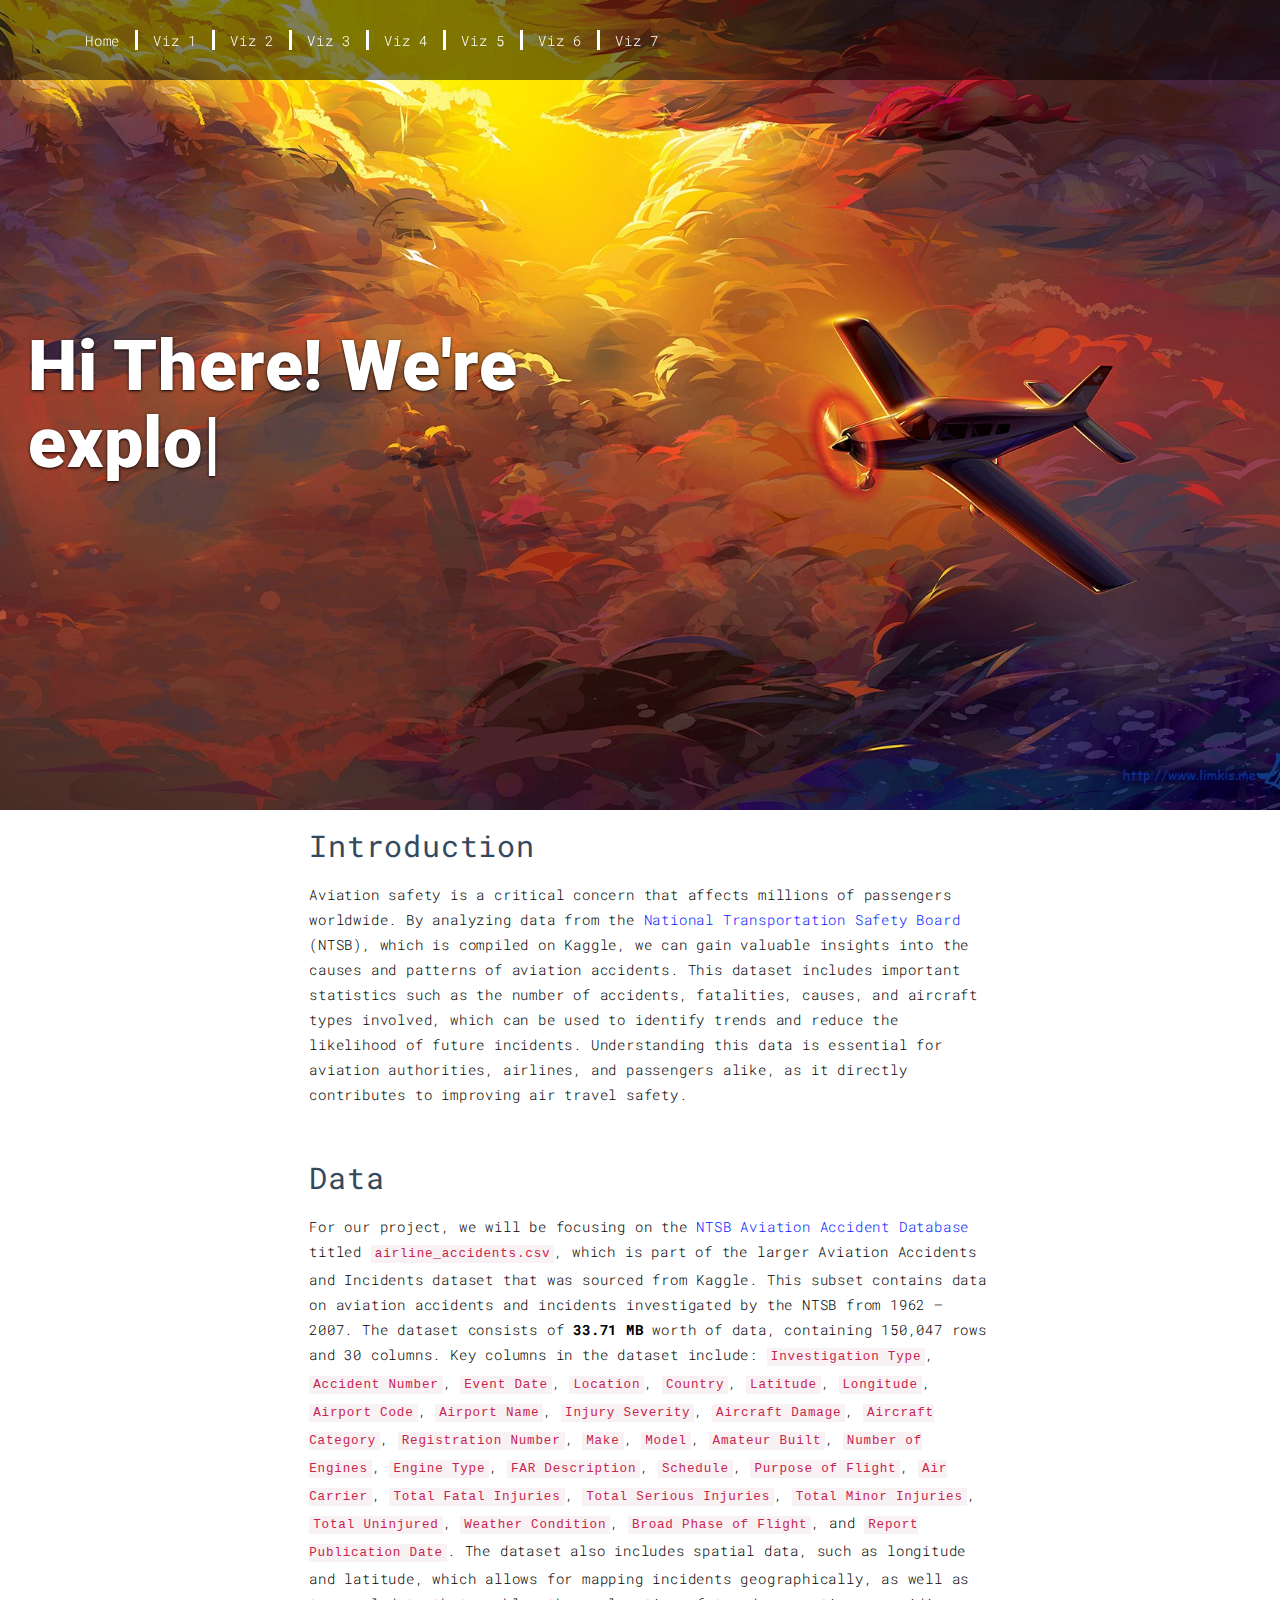
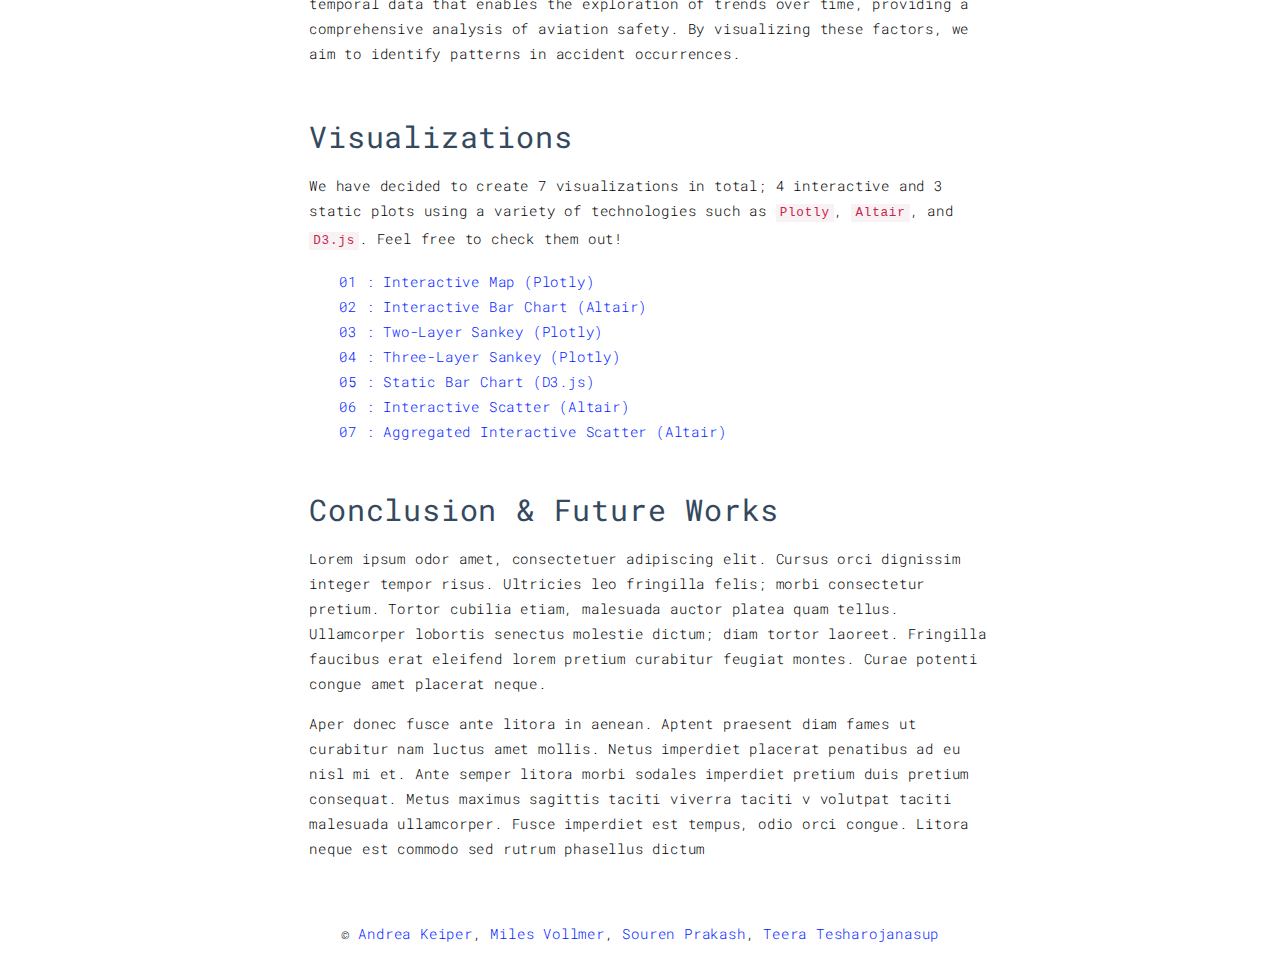
==== commit 7cb03fd6: "Fixed footer spacing" ====
--- a/index.html
+++ b/index.html
@@ -225,21 +225,21 @@
             target="_blank"
             rel="noopener noreferrer"
           >
-            Andrea Keiper </a
+            Andrea Keiper</a
           >,
           <a
             href="https://www.linkedin.com/in/miles-vollmer-192aa0223/"
             target="_blank"
             rel="noopener noreferrer"
           >
-            Miles Vollmer </a
+            Miles Vollmer</a
           >,
           <a
             href="https://www.linkedin.com/in/souren-prakash/"
             target="_blank"
             rel="noopener noreferrer"
           >
-            Souren Prakash </a
+            Souren Prakash</a
           >,
           <a
             href="https://www.linkedin.com/in/teera74/"
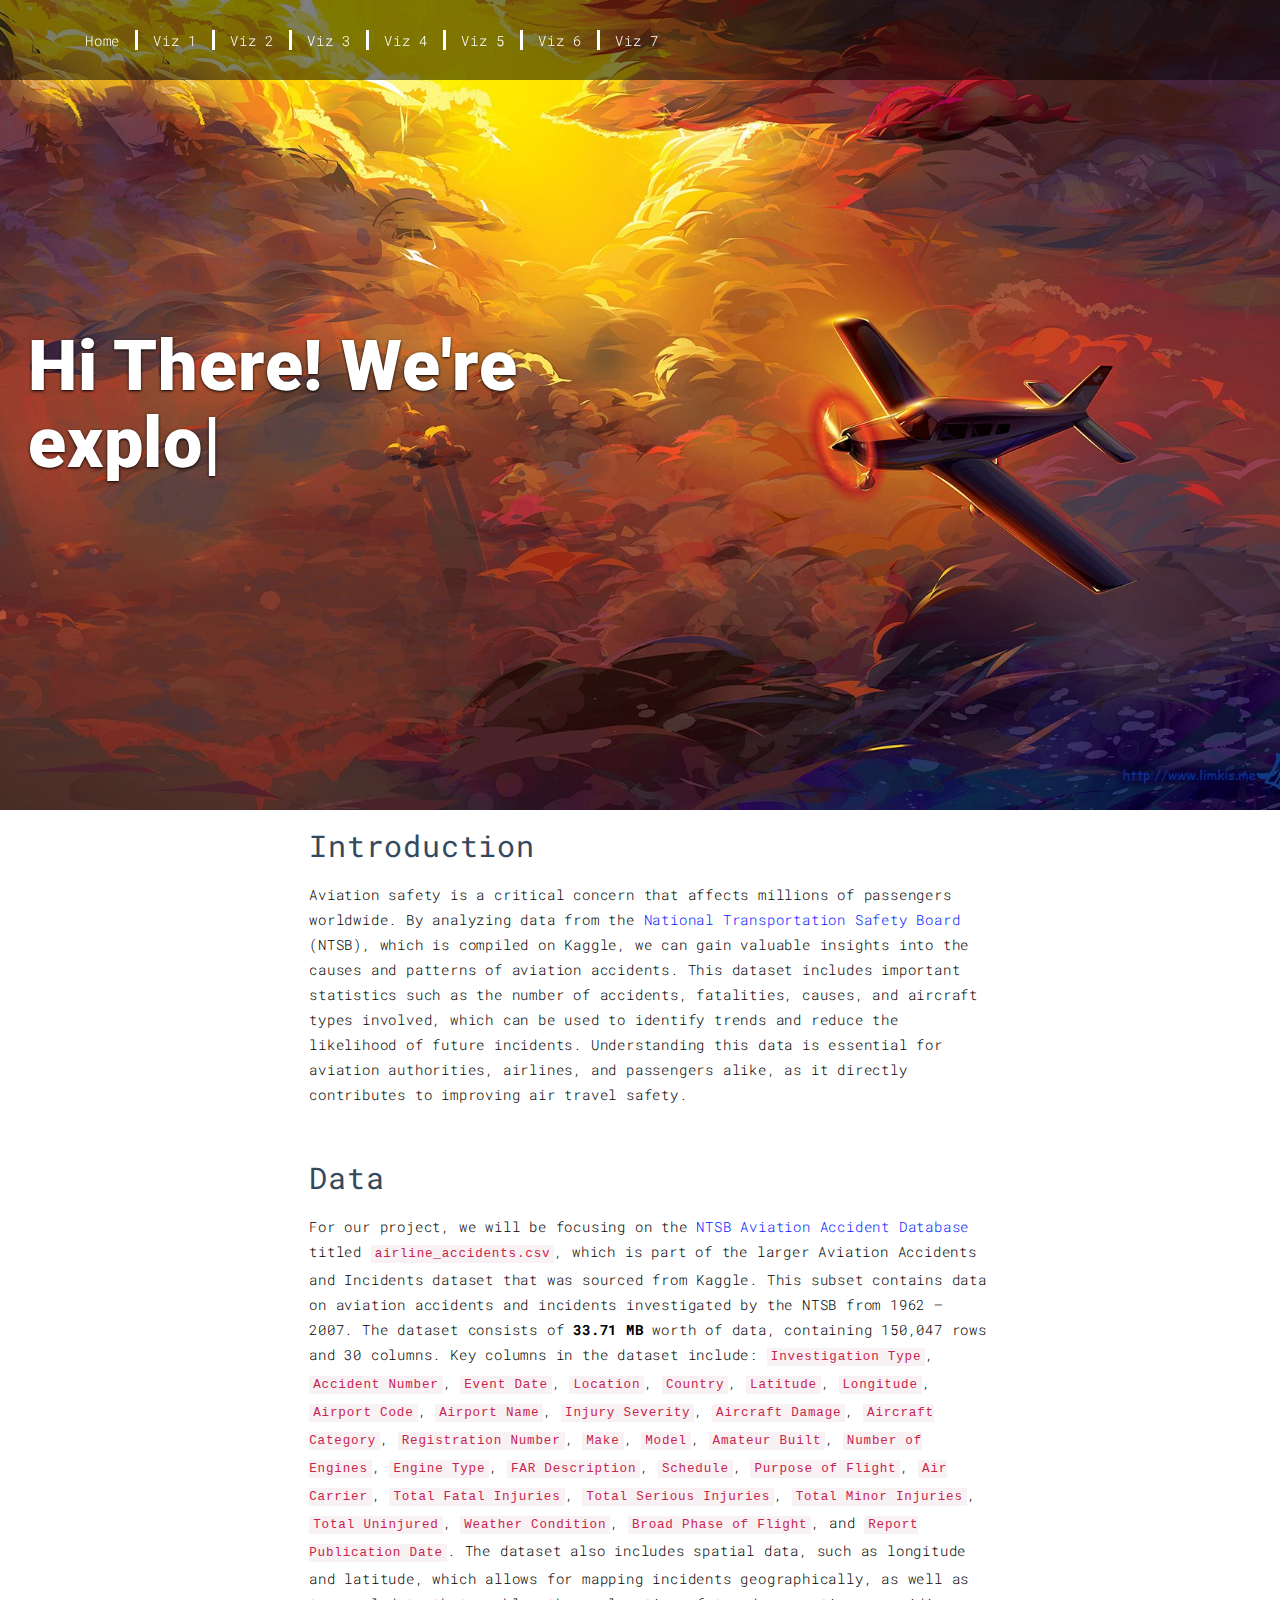
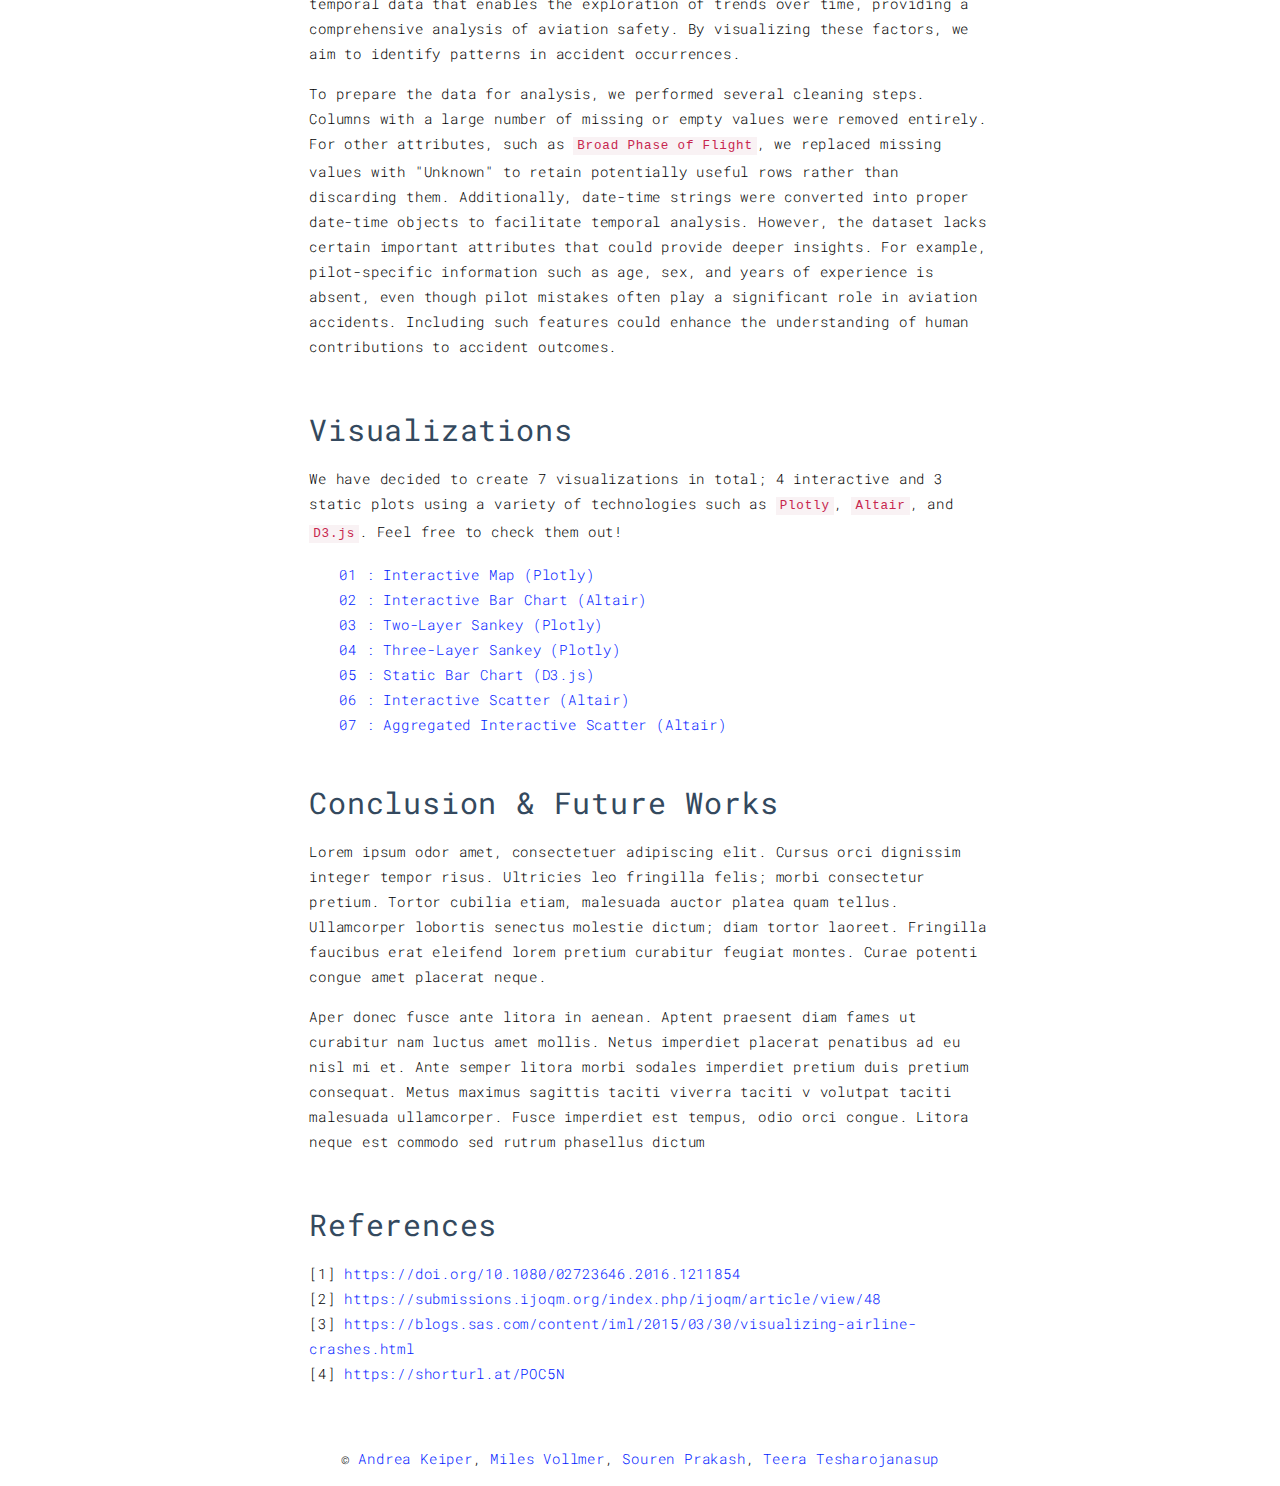
==== commit 307847c3: "Added references and data" ====
--- a/index.html
+++ b/index.html
@@ -151,6 +151,21 @@
           aviation safety. By visualizing these factors, we aim to identify
           patterns in accident occurrences.
         </p>
+        <p>
+          To prepare the data for analysis, we performed several cleaning steps.
+          Columns with a large number of missing or empty values were removed
+          entirely. For other attributes, such as
+          <code>Broad Phase of Flight</code>, we replaced missing values with
+          "Unknown" to retain potentially useful rows rather than discarding
+          them. Additionally, date-time strings were converted into proper
+          date-time objects to facilitate temporal analysis. However, the
+          dataset lacks certain important attributes that could provide deeper
+          insights. For example, pilot-specific information such as age, sex,
+          and years of experience is absent, even though pilot mistakes often
+          play a significant role in aviation accidents. Including such features
+          could enhance the understanding of human contributions to accident
+          outcomes.
+        </p>
       </div>
       <div class="template-example">
         <h2 class="template-title-example">Visualizations</h2>
@@ -210,6 +225,46 @@
           odio orci congue. Litora neque est commodo sed rutrum phasellus dictum
         </p>
       </div>
+      <div class="template-example">
+        <h2 class="template-title-example">References</h2>
+        <p>
+          [1]
+          <a
+            href="https://doi.org/10.1080/02723646.2016.1211854"
+            title=""
+            target="_blank"
+            rel="noopener noreferrer"
+            >https://doi.org/10.1080/02723646.2016.1211854</a
+          >
+          <br />
+          [2]
+          <a
+            href="https://submissions.ijoqm.org/index.php/ijoqm/article/view/48"
+            title=""
+            target="_blank"
+            rel="noopener noreferrer"
+            >https://submissions.ijoqm.org/index.php/ijoqm/article/view/48</a
+          >
+          <br />
+          [3]
+          <a
+            href="https://blogs.sas.com/content/iml/2015/03/30/visualizing-airline-crashes.html"
+            title=""
+            target="_blank"
+            rel="noopener noreferrer"
+            >https://blogs.sas.com/content/iml/2015/03/30/visualizing-airline-crashes.html</a
+          >
+          <br />
+          [4]
+          <a
+            href="https://public.tableau.com/views/AirCrashVisualisation/AirCrashStory?:embed=y&:showVizHome=no&:display_count=y&:display_static_image=y&:bootstrapWhenNotified=true"
+            title=""
+            target="_blank"
+            rel="noopener noreferrer"
+            >https://shorturl.at/POC5N</a
+          >
+        </p>
+      </div>
     </div>
   </div>
 </div>
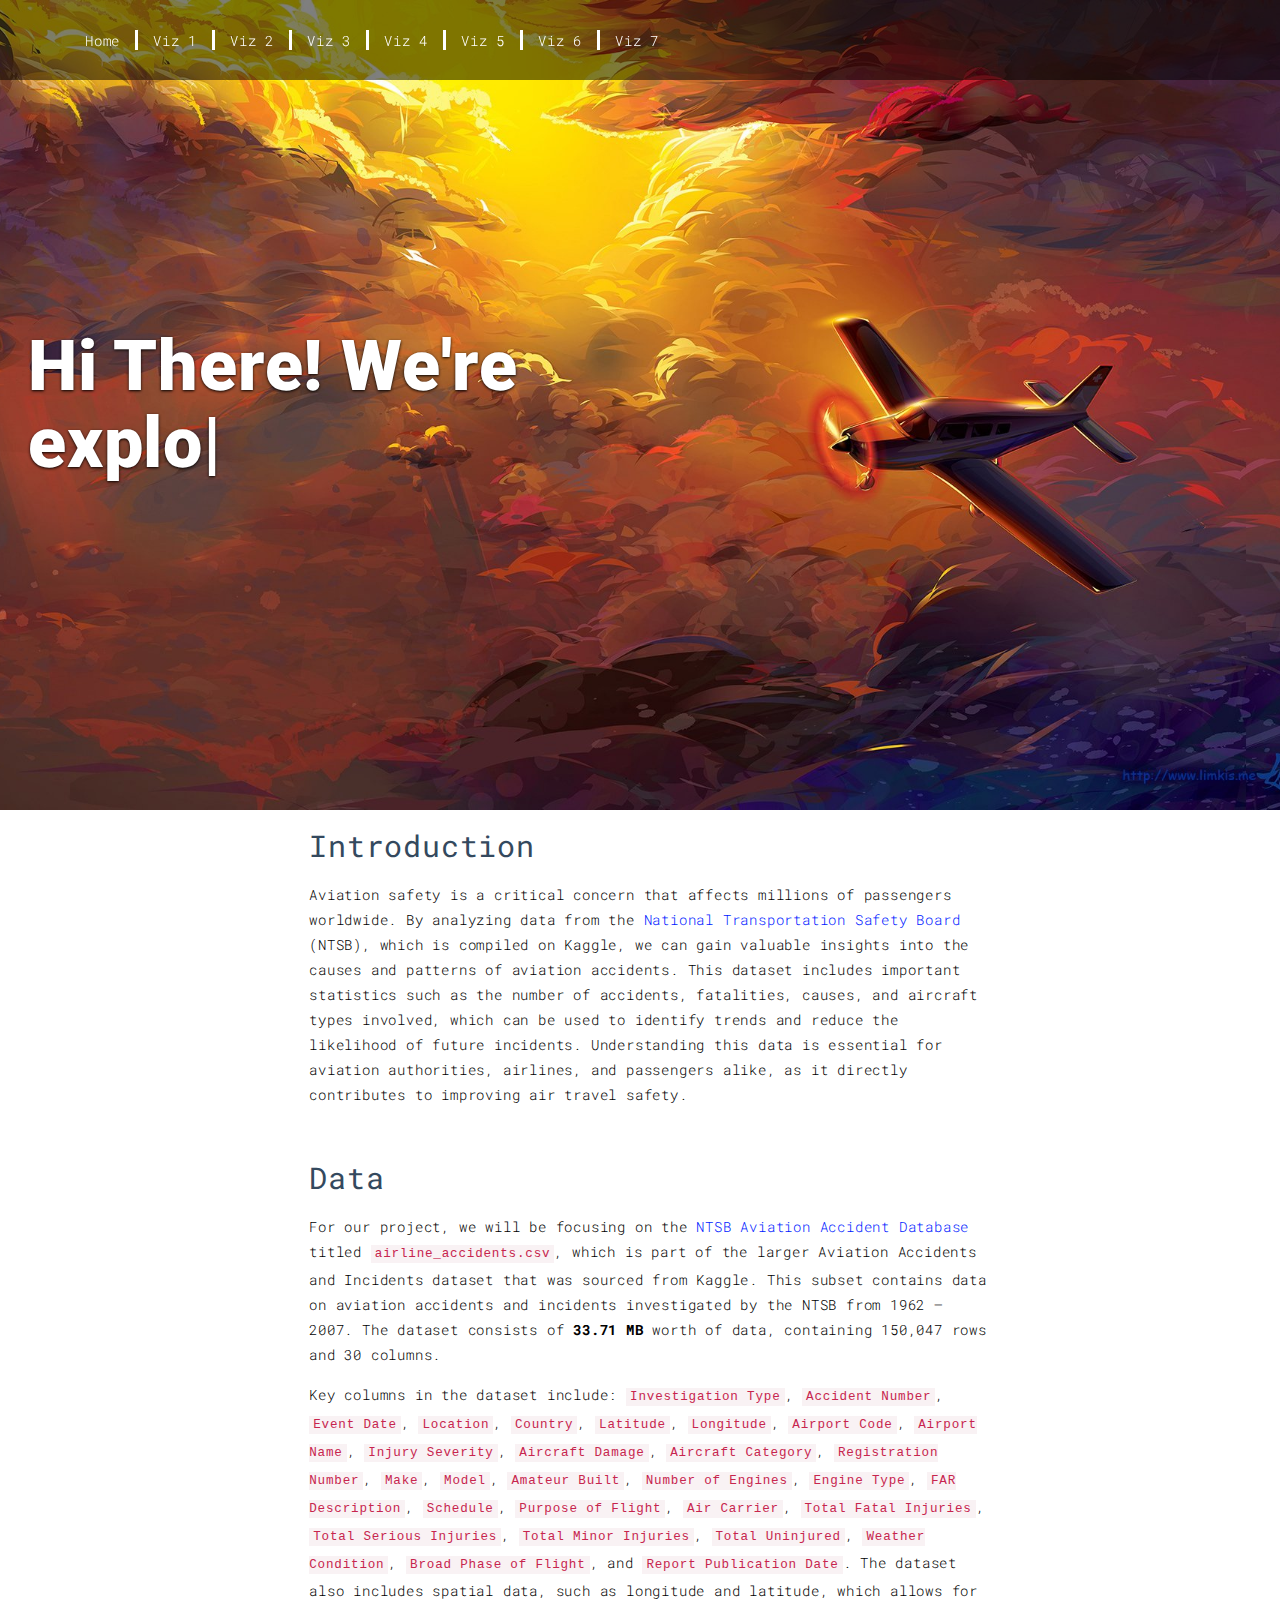
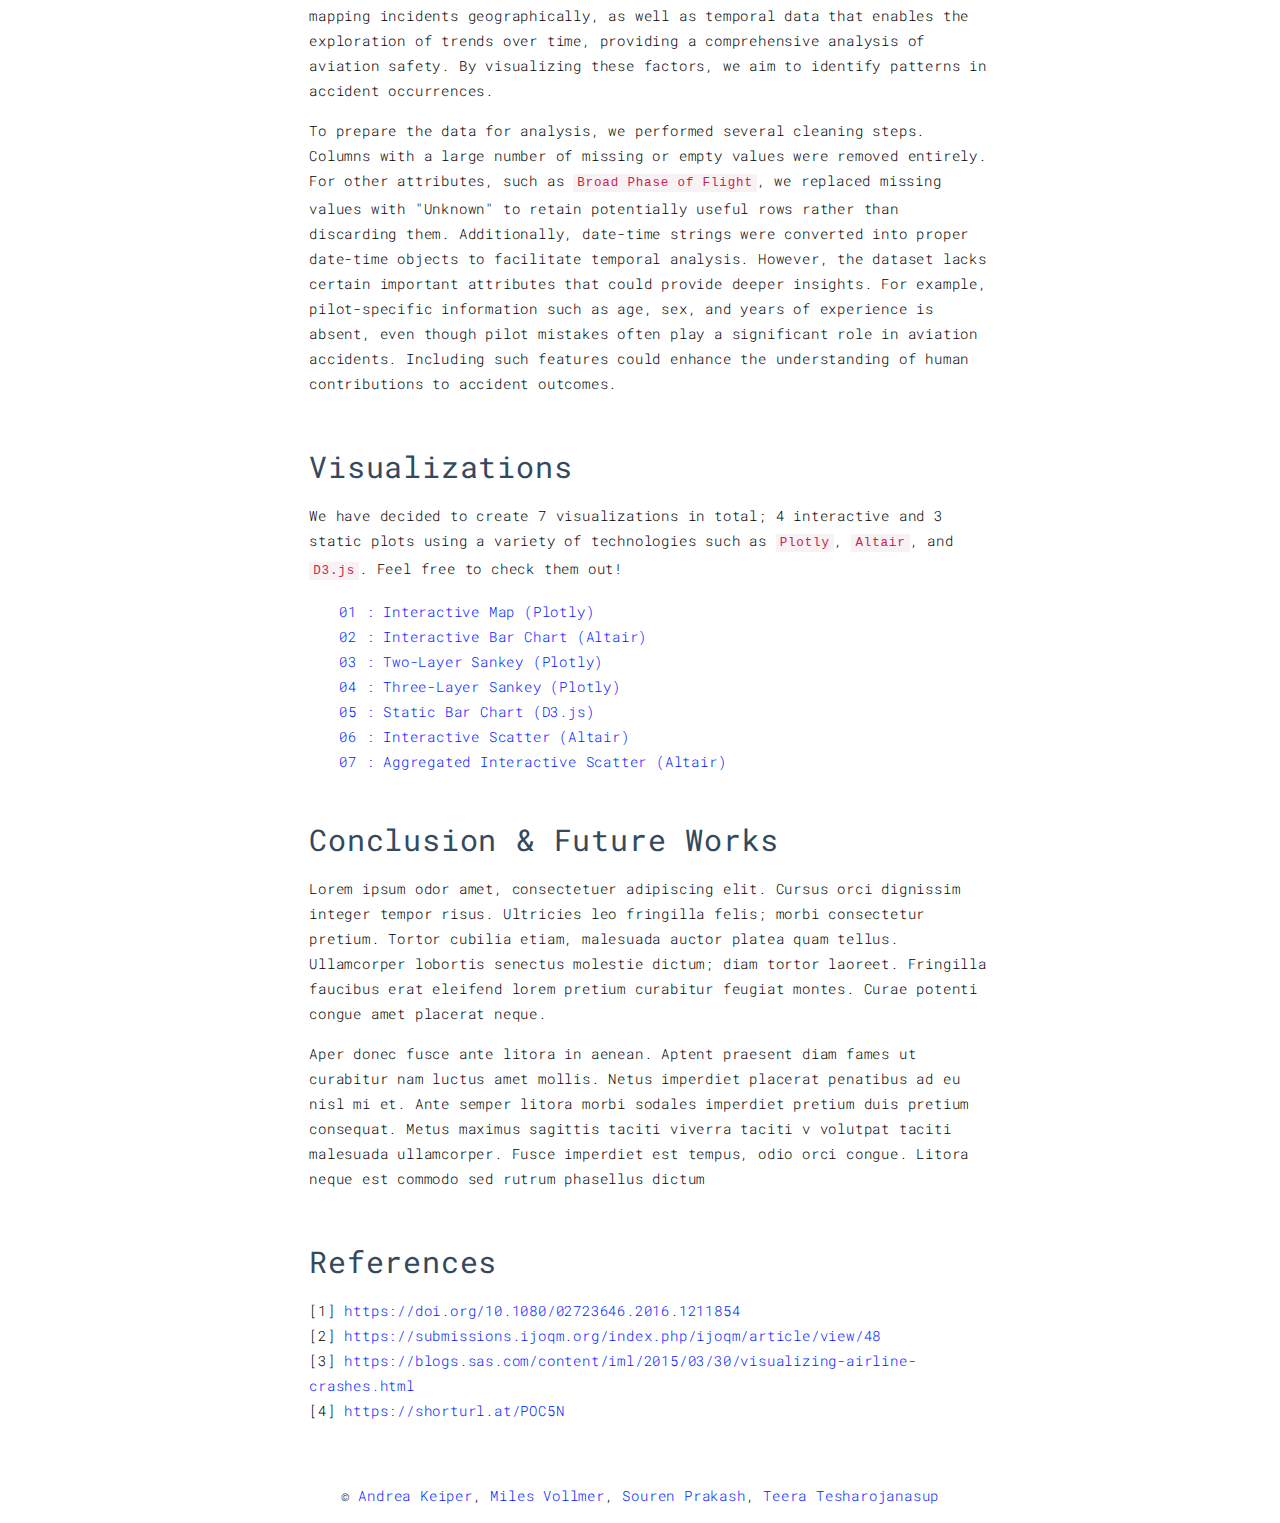
==== commit ceb7a20d: "xd" ====
--- a/index.html
+++ b/index.html
@@ -128,8 +128,10 @@
           was sourced from Kaggle. This subset contains data on aviation
           accidents and incidents investigated by the NTSB from 1962 &#x2014;
           2007. The dataset consists of <b>33.71 MB</b> worth of data,
-          containing 150,047 rows and 30 columns. Key columns in the dataset
-          include: <code>Investigation Type</code>,
+          containing 150,047 rows and 30 columns.
+        </p>
+        <p>
+          Key columns in the dataset include: <code>Investigation Type</code>,
           <code>Accident Number</code>, <code>Event Date</code>,
           <code>Location</code>, <code>Country</code>, <code>Latitude</code>,
           <code>Longitude</code>, <code>Airport Code</code>,
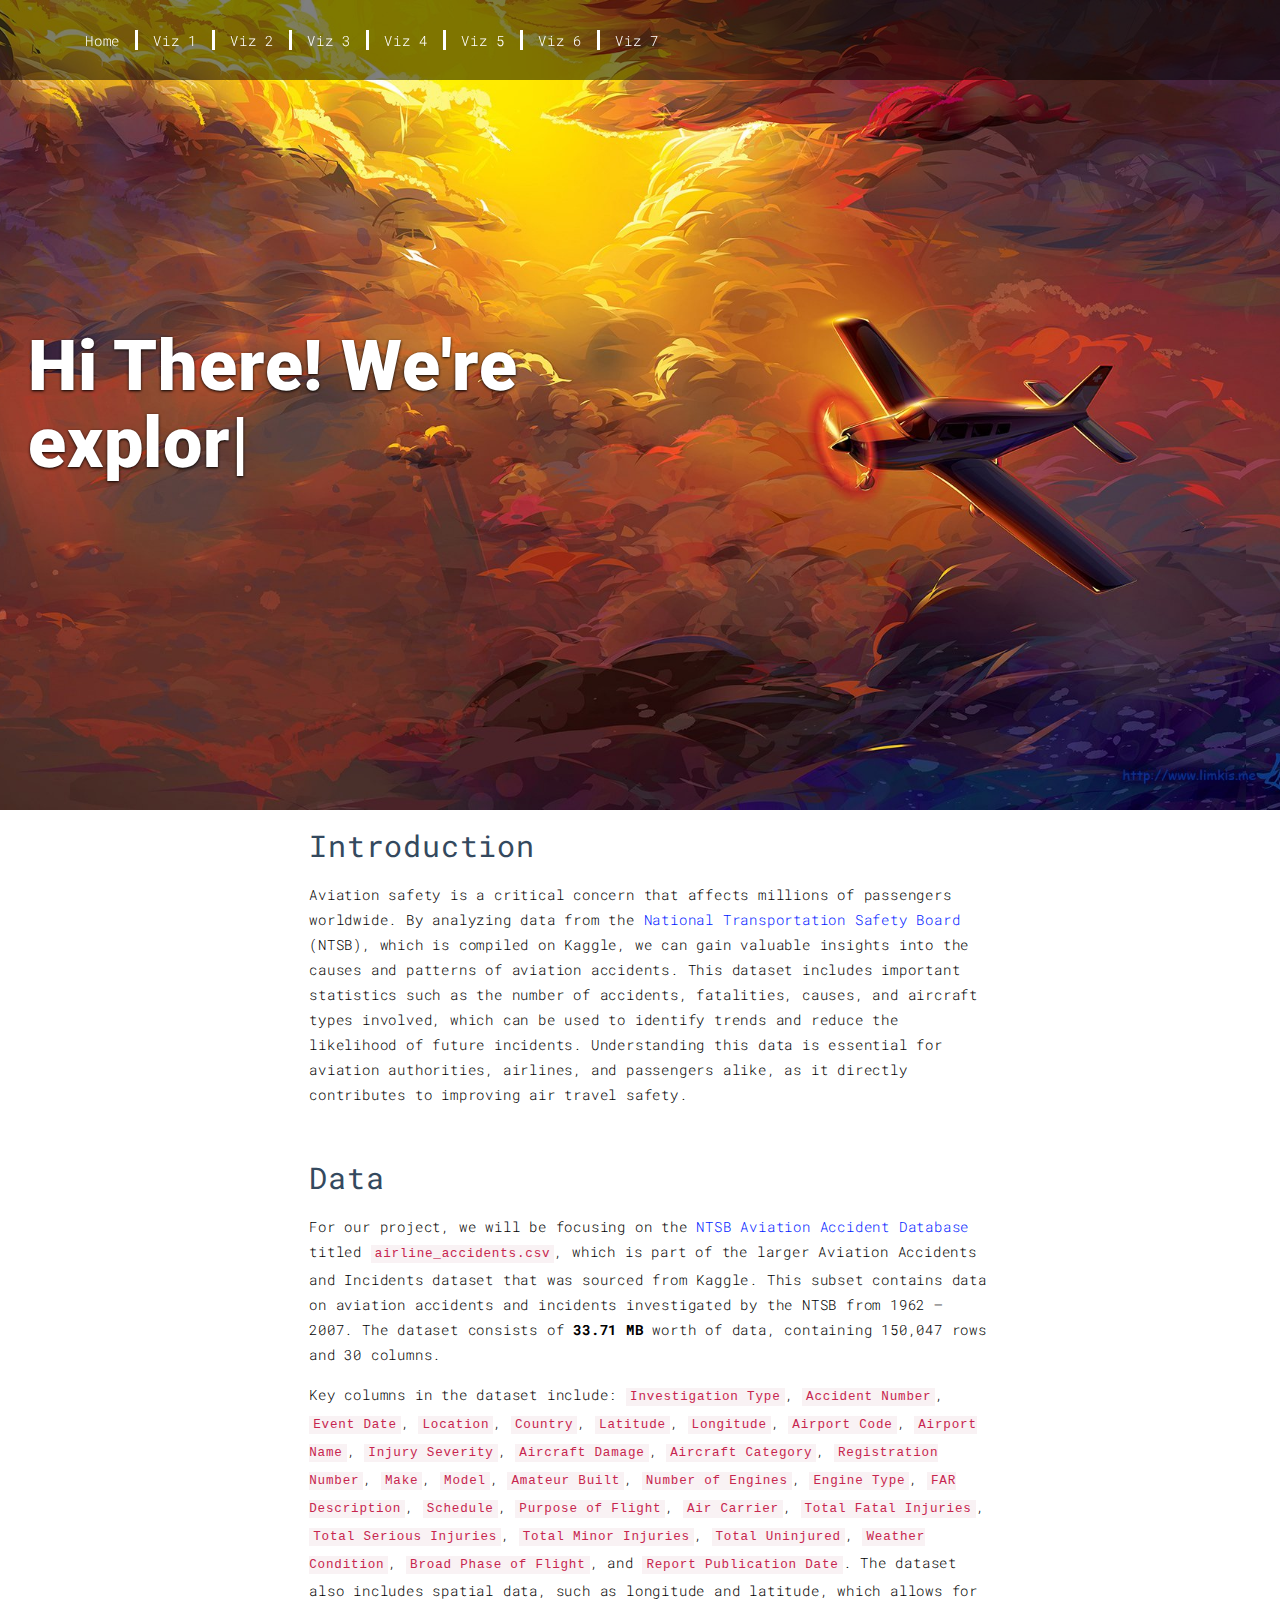
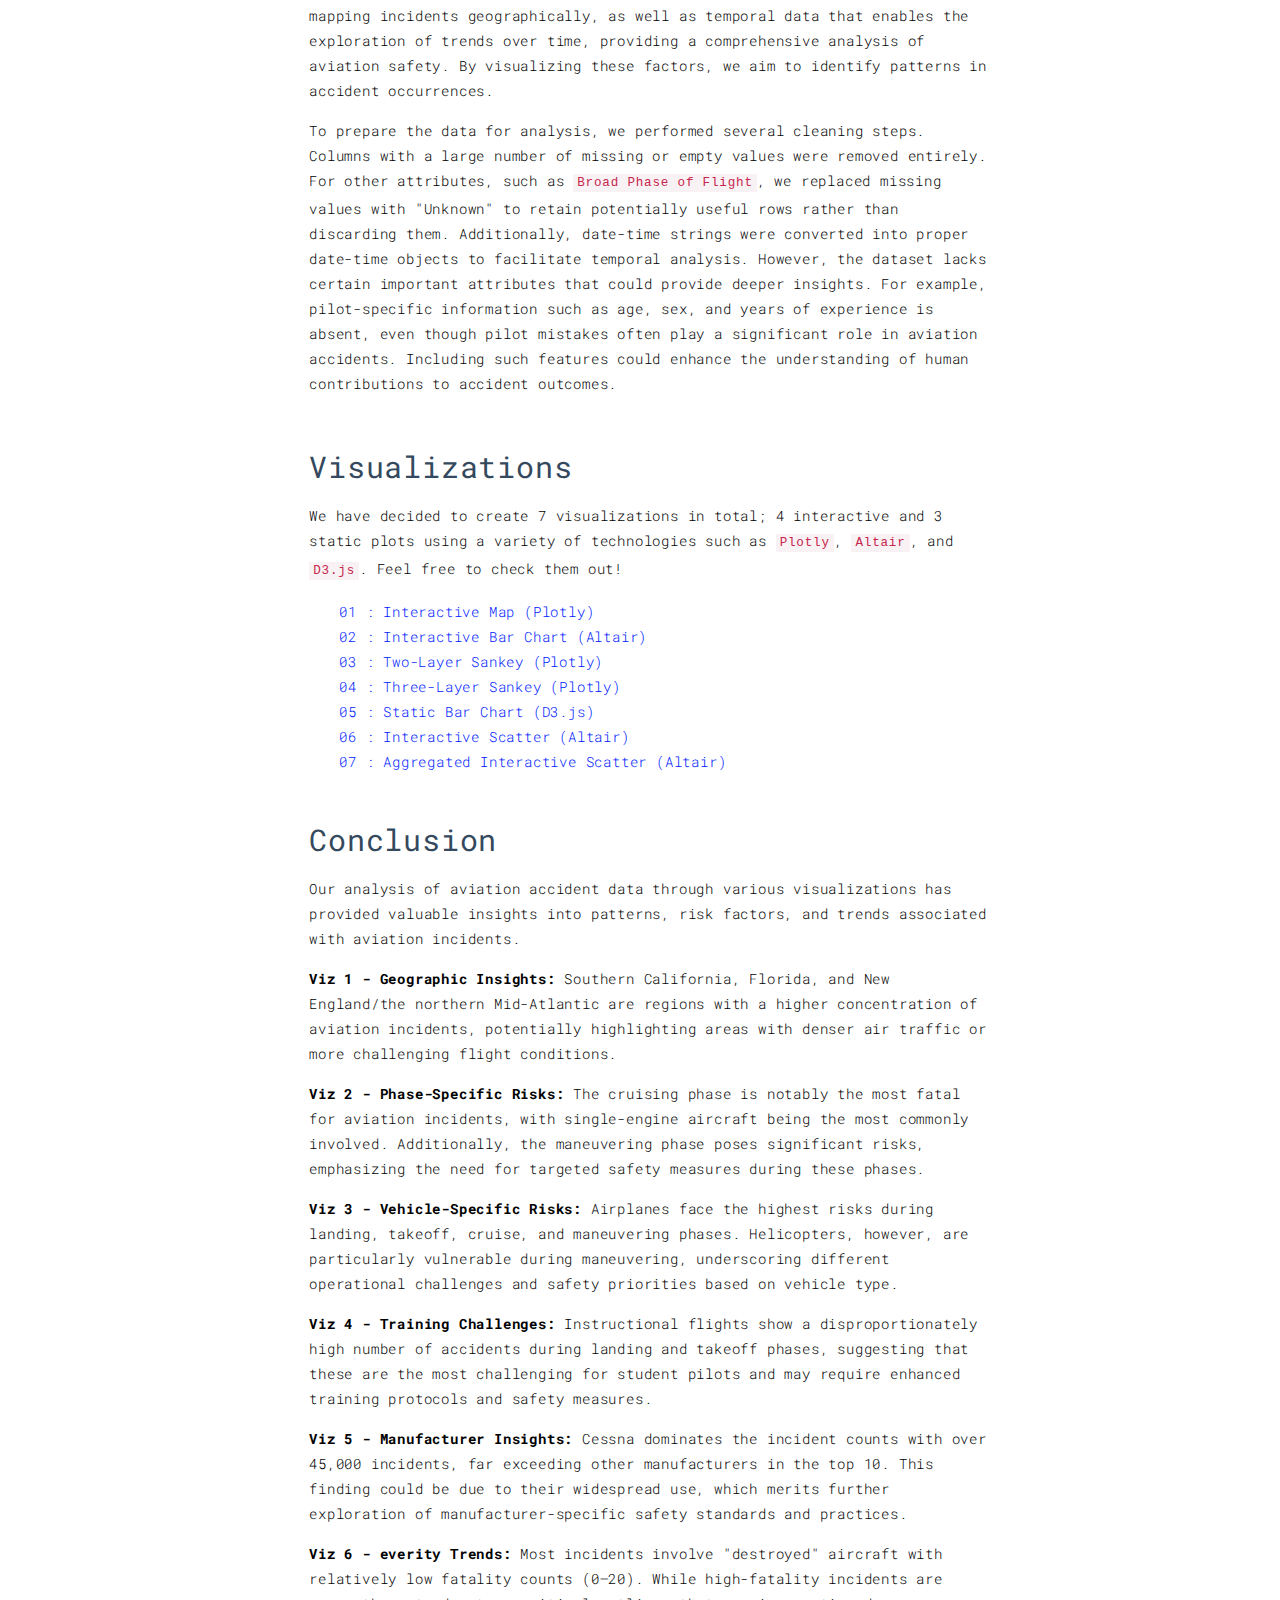
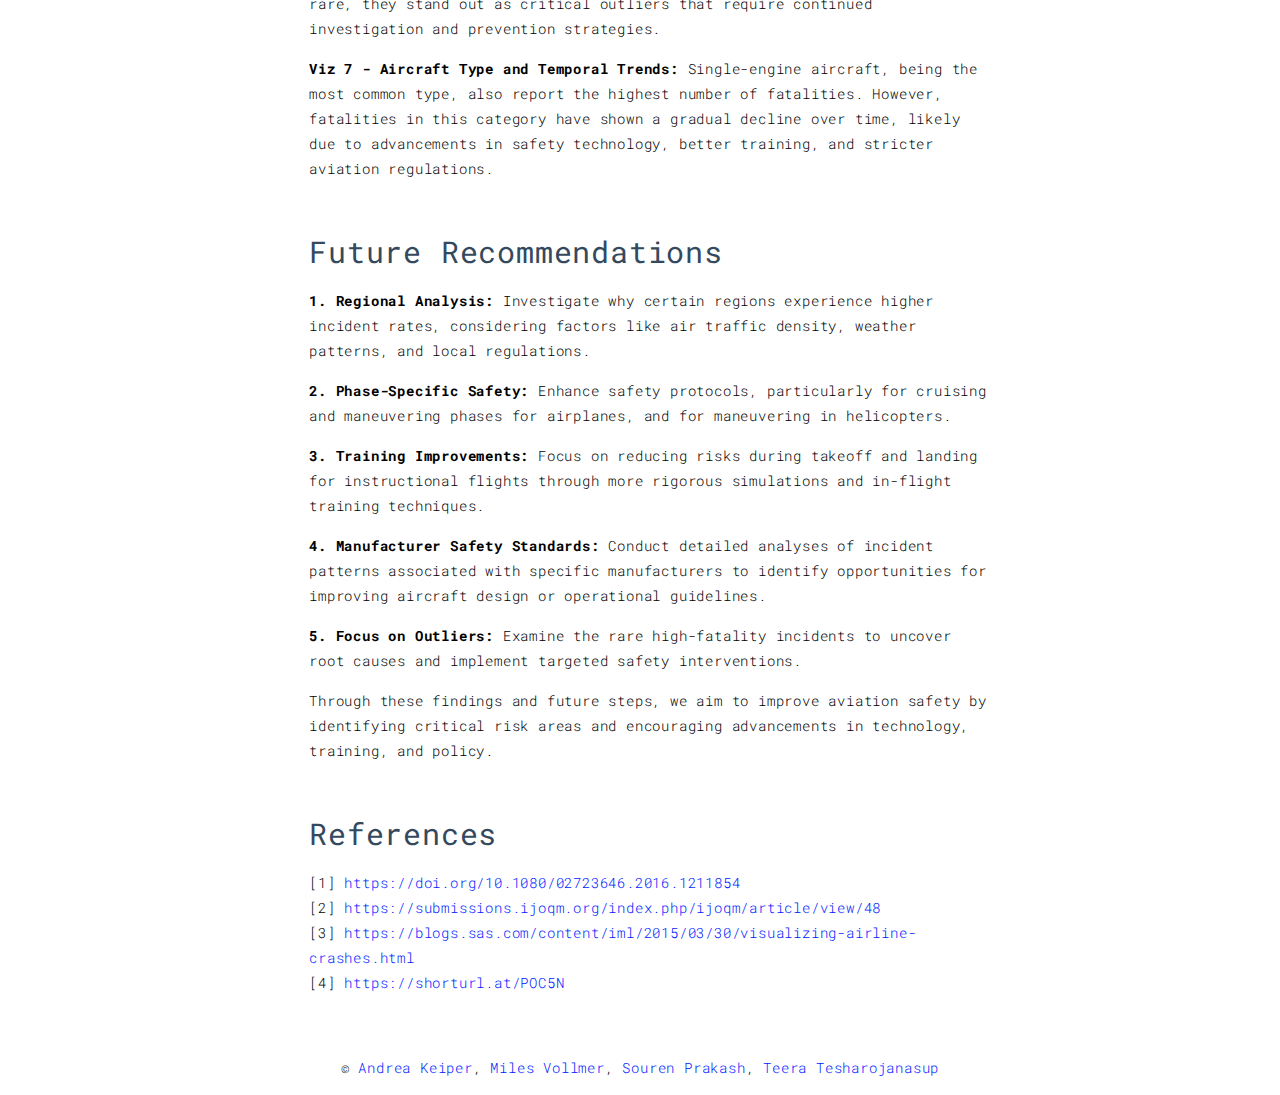
==== commit 137c33fc: "Conclusion and future" ====
--- a/index.html
+++ b/index.html
@@ -209,22 +209,93 @@
         </ul>
       </div>
       <div class="template-example">
-        <h2 class="template-title-example">Conclusion &amp; Future Works</h2>
-        <p>
-          Lorem ipsum odor amet, consectetuer adipiscing elit. Cursus orci
-          dignissim integer tempor risus. Ultricies leo fringilla felis; morbi
-          consectetur pretium. Tortor cubilia etiam, malesuada auctor platea
-          quam tellus. Ullamcorper lobortis senectus molestie dictum; diam
-          tortor laoreet. Fringilla faucibus erat eleifend lorem pretium
-          curabitur feugiat montes. Curae potenti congue amet placerat neque.
-        </p>
-        <p>
-          Aper donec fusce ante litora in aenean. Aptent praesent diam fames ut
-          curabitur nam luctus amet mollis. Netus imperdiet placerat penatibus
-          ad eu nisl mi et. Ante semper litora morbi sodales imperdiet pretium
-          duis pretium consequat. Metus maximus sagittis taciti viverra taciti v
-          volutpat taciti malesuada ullamcorper. Fusce imperdiet est tempus,
-          odio orci congue. Litora neque est commodo sed rutrum phasellus dictum
+        <h2 class="template-title-example">Conclusion</h2>
+        <p>
+          Our analysis of aviation accident data through various visualizations
+          has provided valuable insights into patterns, risk factors, and trends
+          associated with aviation incidents.
+        </p>
+        <p>
+          <strong>Viz 1 - Geographic Insights:</strong> Southern California,
+          Florida, and New England/the northern Mid-Atlantic are regions with a
+          higher concentration of aviation incidents, potentially highlighting
+          areas with denser air traffic or more challenging flight conditions.
+        </p>
+        <p>
+          <strong>Viz 2 - Phase-Specific Risks:</strong>
+          The cruising phase is notably the most fatal for aviation incidents,
+          with single-engine aircraft being the most commonly involved.
+          Additionally, the maneuvering phase poses significant risks,
+          emphasizing the need for targeted safety measures during these phases.
+        </p>
+        <p>
+          <strong>Viz 3 - Vehicle-Specific Risks:</strong>
+          Airplanes face the highest risks during landing, takeoff, cruise, and
+          maneuvering phases. Helicopters, however, are particularly vulnerable
+          during maneuvering, underscoring different operational challenges and
+          safety priorities based on vehicle type.
+        </p>
+        <p>
+          <strong>Viz 4 - Training Challenges:</strong>
+          Instructional flights show a disproportionately high number of
+          accidents during landing and takeoff phases, suggesting that these are
+          the most challenging for student pilots and may require enhanced
+          training protocols and safety measures.
+        </p>
+        <p>
+          <strong>Viz 5 - Manufacturer Insights:</strong> Cessna dominates the
+          incident counts with over 45,000 incidents, far exceeding other
+          manufacturers in the top 10. This finding could be due to their
+          widespread use, which merits further exploration of
+          manufacturer-specific safety standards and practices.
+        </p>
+        <p>
+          <strong>Viz 6 - everity Trends:</strong>
+          Most incidents involve "destroyed" aircraft with relatively low
+          fatality counts (0–20). While high-fatality incidents are rare, they
+          stand out as critical outliers that require continued investigation
+          and prevention strategies.
+        </p>
+        <p>
+          <strong>Viz 7 - Aircraft Type and Temporal Trends:</strong>
+          Single-engine aircraft, being the most common type, also report the
+          highest number of fatalities. However, fatalities in this category
+          have shown a gradual decline over time, likely due to advancements in
+          safety technology, better training, and stricter aviation regulations.
+        </p>
+      </div>
+      <div class="template-example">
+        <h2 class="template-title-example">Future Recommendations</h2>
+        <p>
+          <strong>1. Regional Analysis:</strong> Investigate why certain regions
+          experience higher incident rates, considering factors like air traffic
+          density, weather patterns, and local regulations.
+        </p>
+        <p>
+          <strong>2. Phase-Specific Safety:</strong> Enhance safety protocols,
+          particularly for cruising and maneuvering phases for airplanes, and
+          for maneuvering in helicopters.
+        </p>
+        <p>
+          <strong>3. Training Improvements:</strong> Focus on reducing risks
+          during takeoff and landing for instructional flights through more
+          rigorous simulations and in-flight training techniques.
+        </p>
+        <p>
+          <strong>4. Manufacturer Safety Standards:</strong> Conduct detailed
+          analyses of incident patterns associated with specific manufacturers
+          to identify opportunities for improving aircraft design or operational
+          guidelines.
+        </p>
+        <p>
+          <strong>5. Focus on Outliers:</strong> Examine the rare high-fatality
+          incidents to uncover root causes and implement targeted safety
+          interventions.
+        </p>
+        <p>
+          Through these findings and future steps, we aim to improve aviation
+          safety by identifying critical risk areas and encouraging advancements
+          in technology, training, and policy.
         </p>
       </div>
       <div class="template-example">
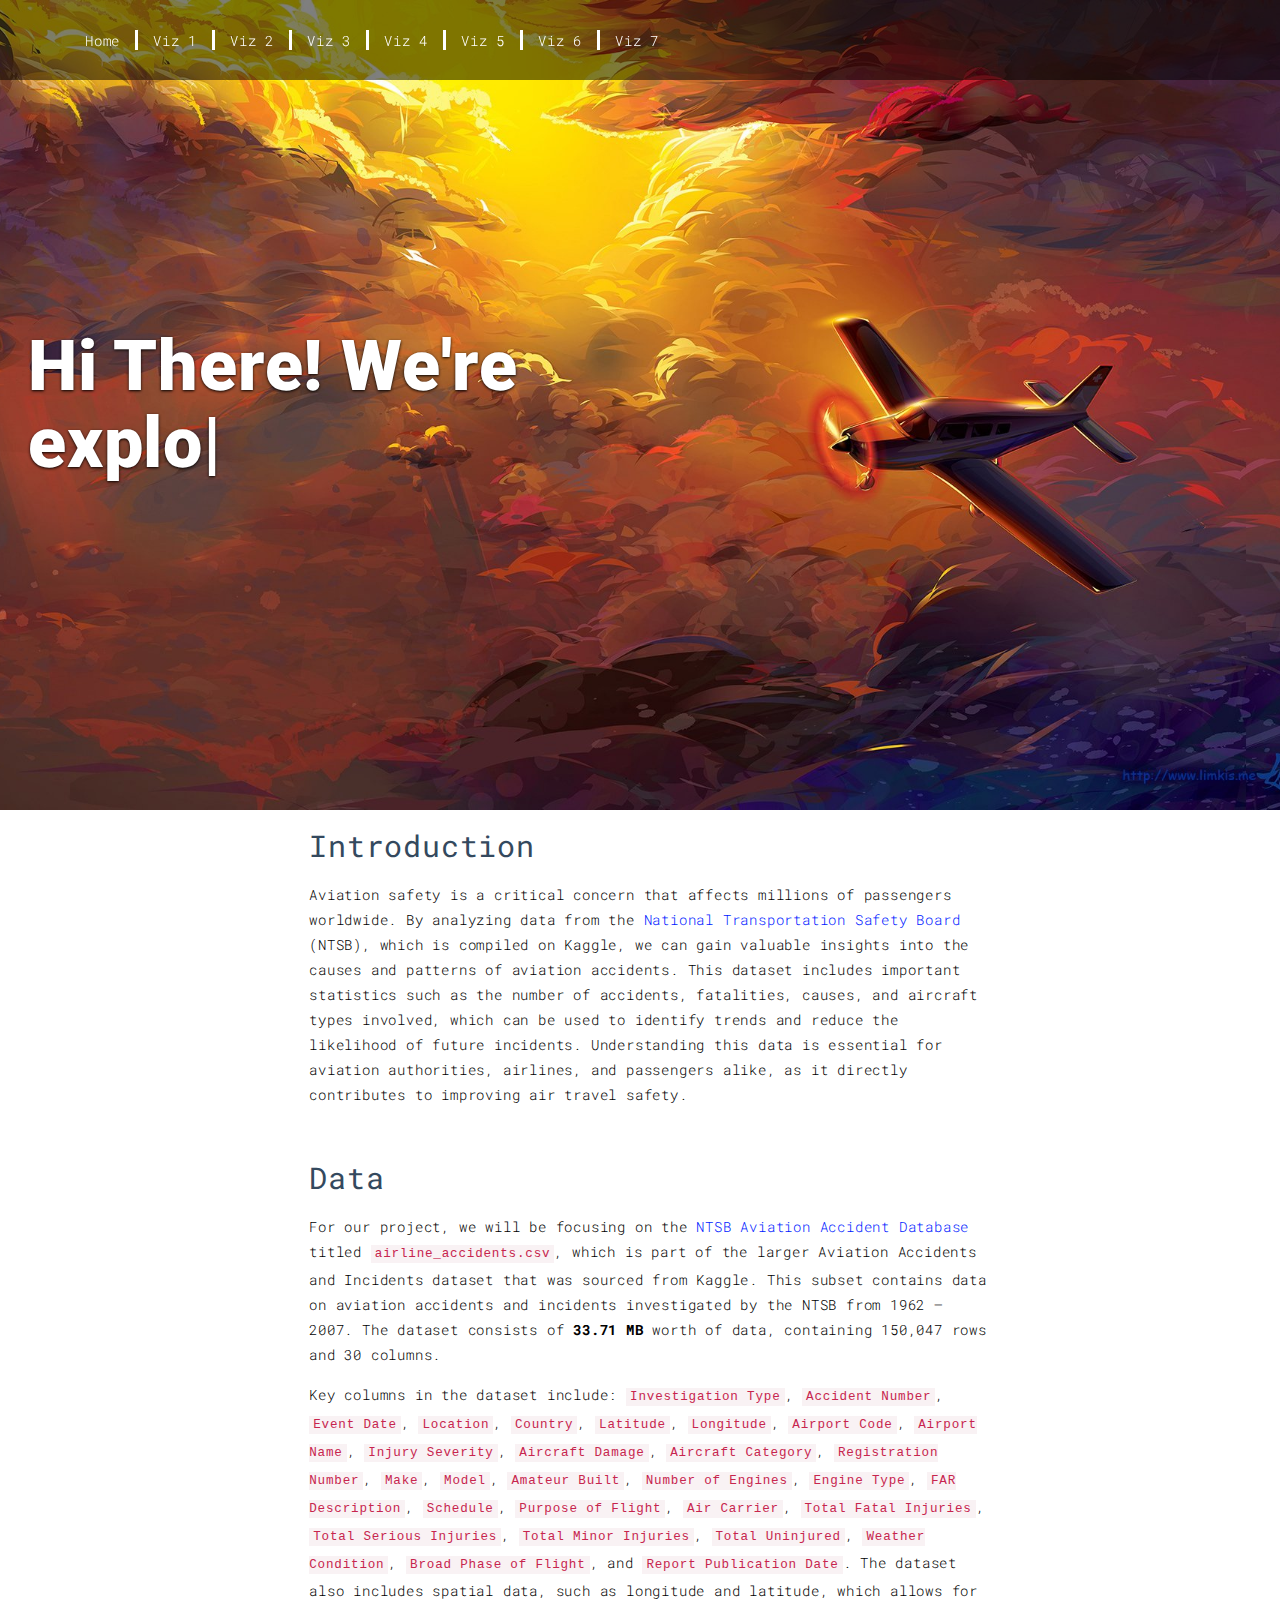
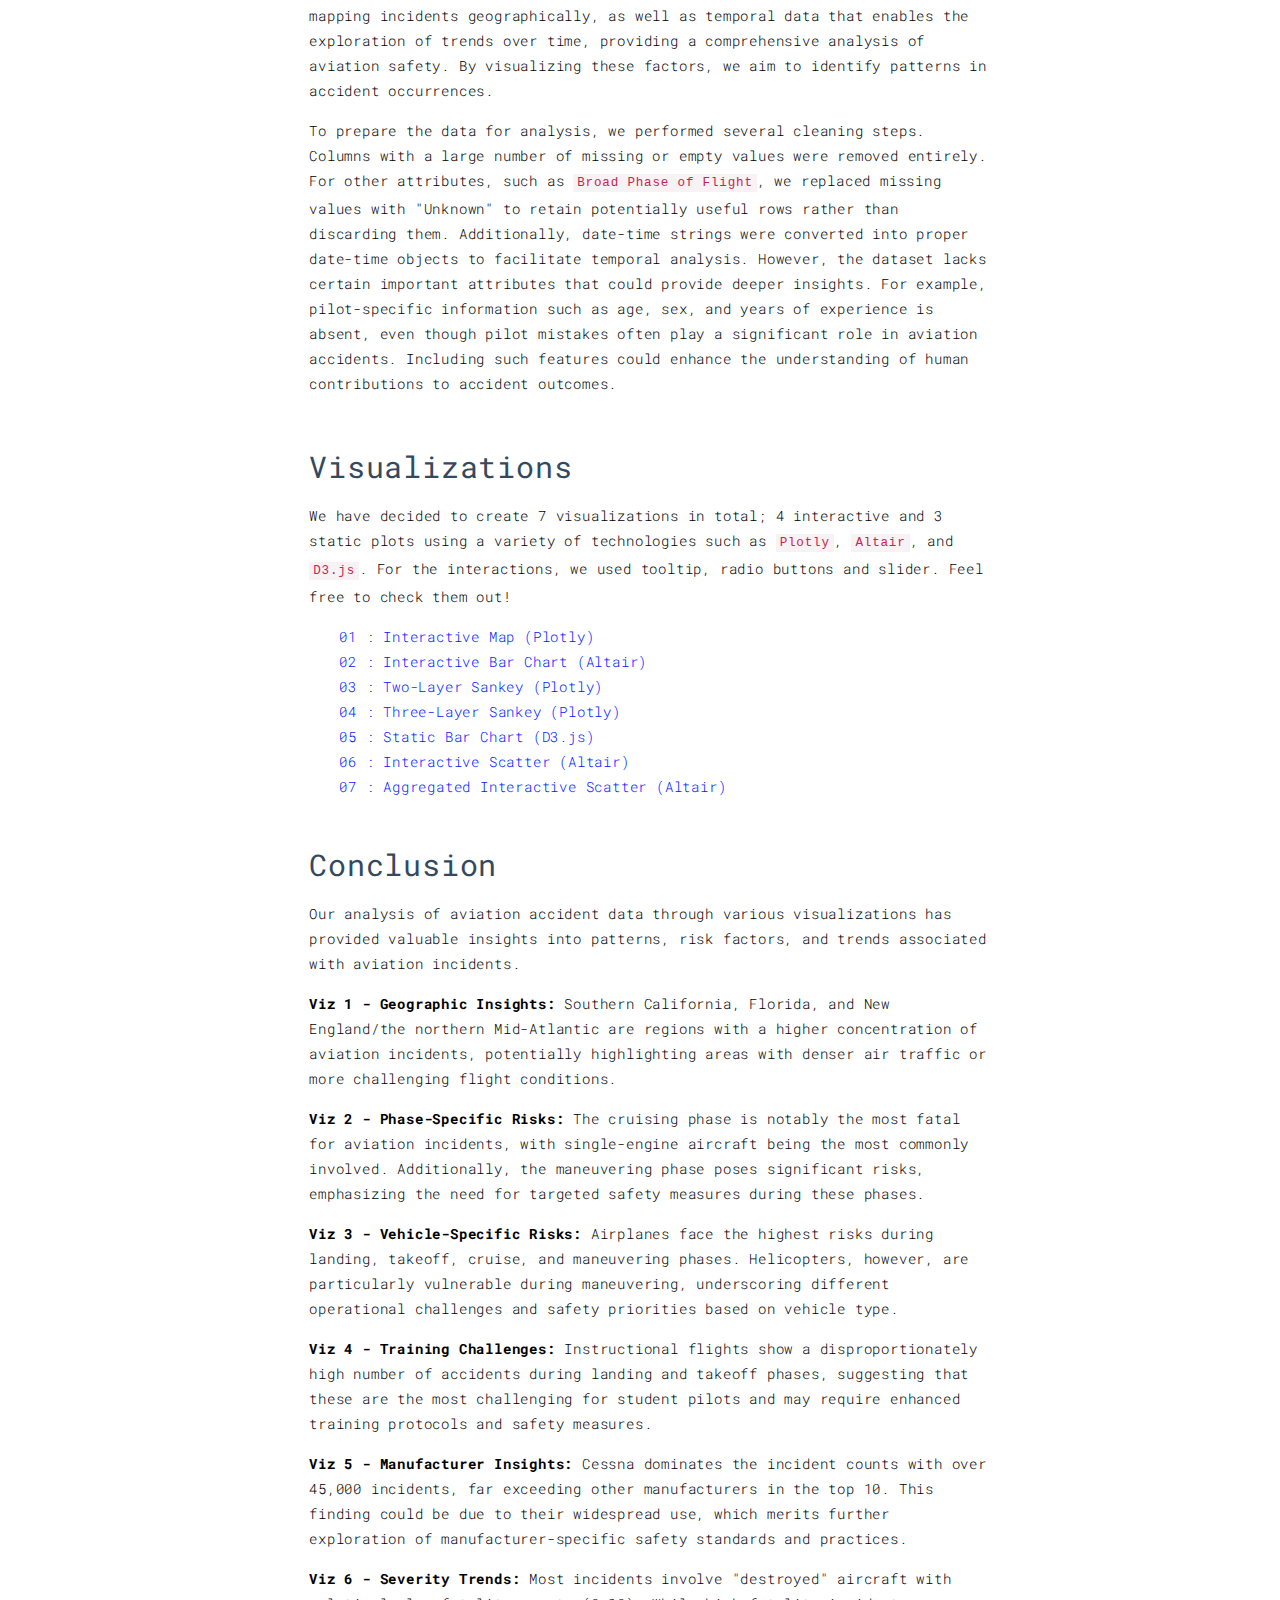
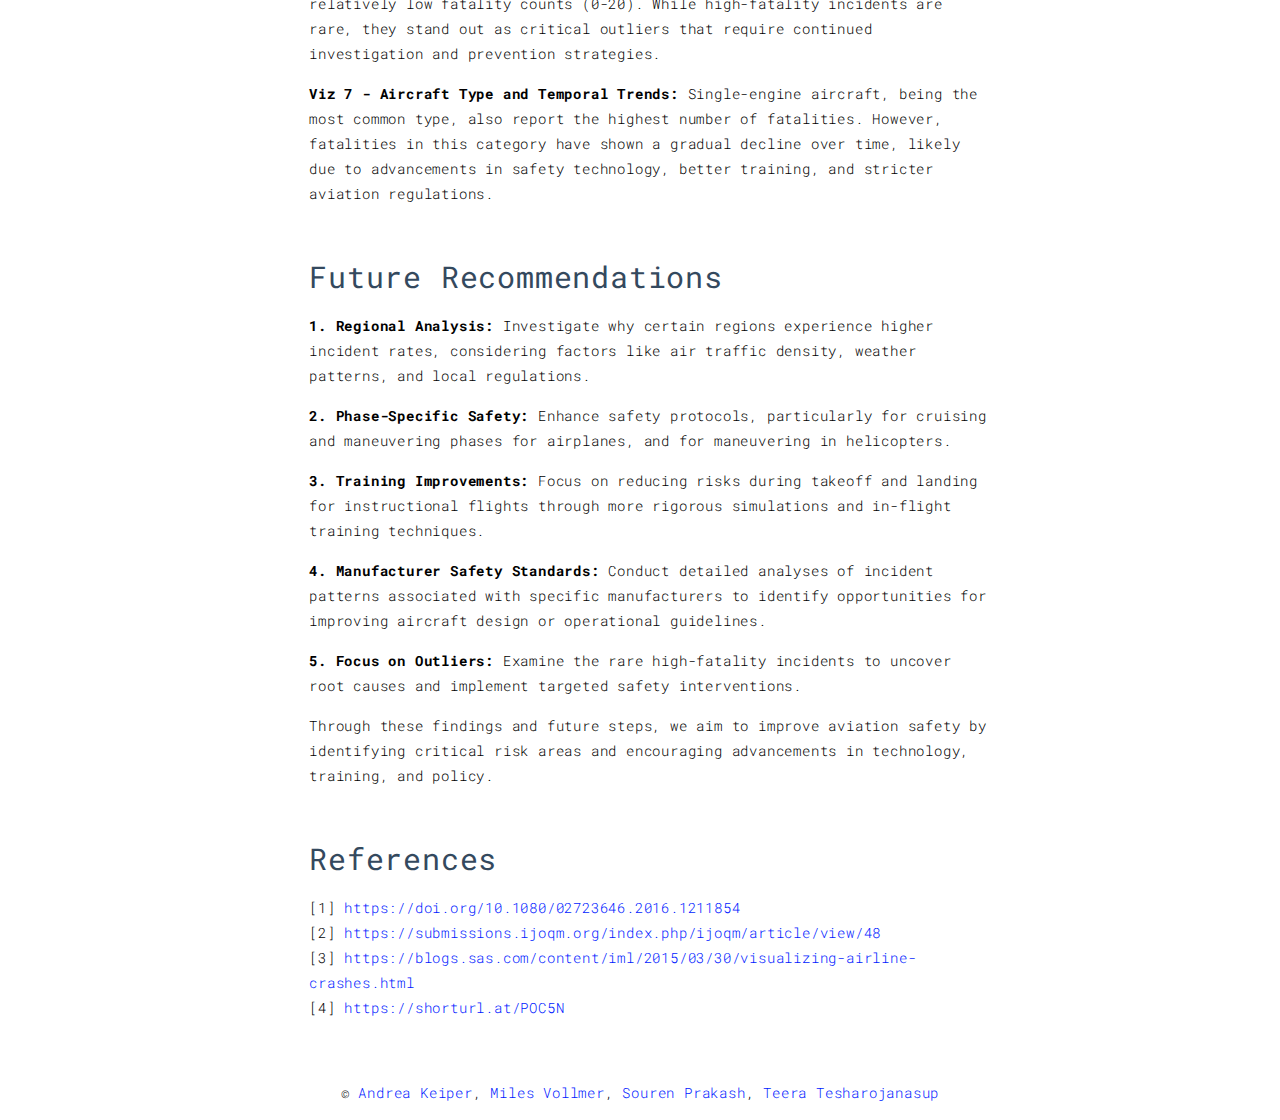
==== commit 588b08c6: "Updated home and viz 6" ====
--- a/index.html
+++ b/index.html
@@ -176,8 +176,9 @@
           3 static plots using a variety of technologies such as
           <code class="language-javascript">Plotly</code>,
           <code class="language-javascript">Altair</code>, and
-          <code class="language-javascript">D3.js</code>. Feel free to check
-          them out!
+          <code class="language-javascript">D3.js</code>. For the interactions,
+          we used tooltip, radio buttons and slider. Feel free to check them
+          out!
           <br />
         </p>
         <ul id="visualizations">
@@ -250,9 +251,9 @@
           manufacturer-specific safety standards and practices.
         </p>
         <p>
-          <strong>Viz 6 - everity Trends:</strong>
+          <strong>Viz 6 - Severity Trends:</strong>
           Most incidents involve "destroyed" aircraft with relatively low
-          fatality counts (0–20). While high-fatality incidents are rare, they
+          fatality counts (0-20). While high-fatality incidents are rare, they
           stand out as critical outliers that require continued investigation
           and prevention strategies.
         </p>
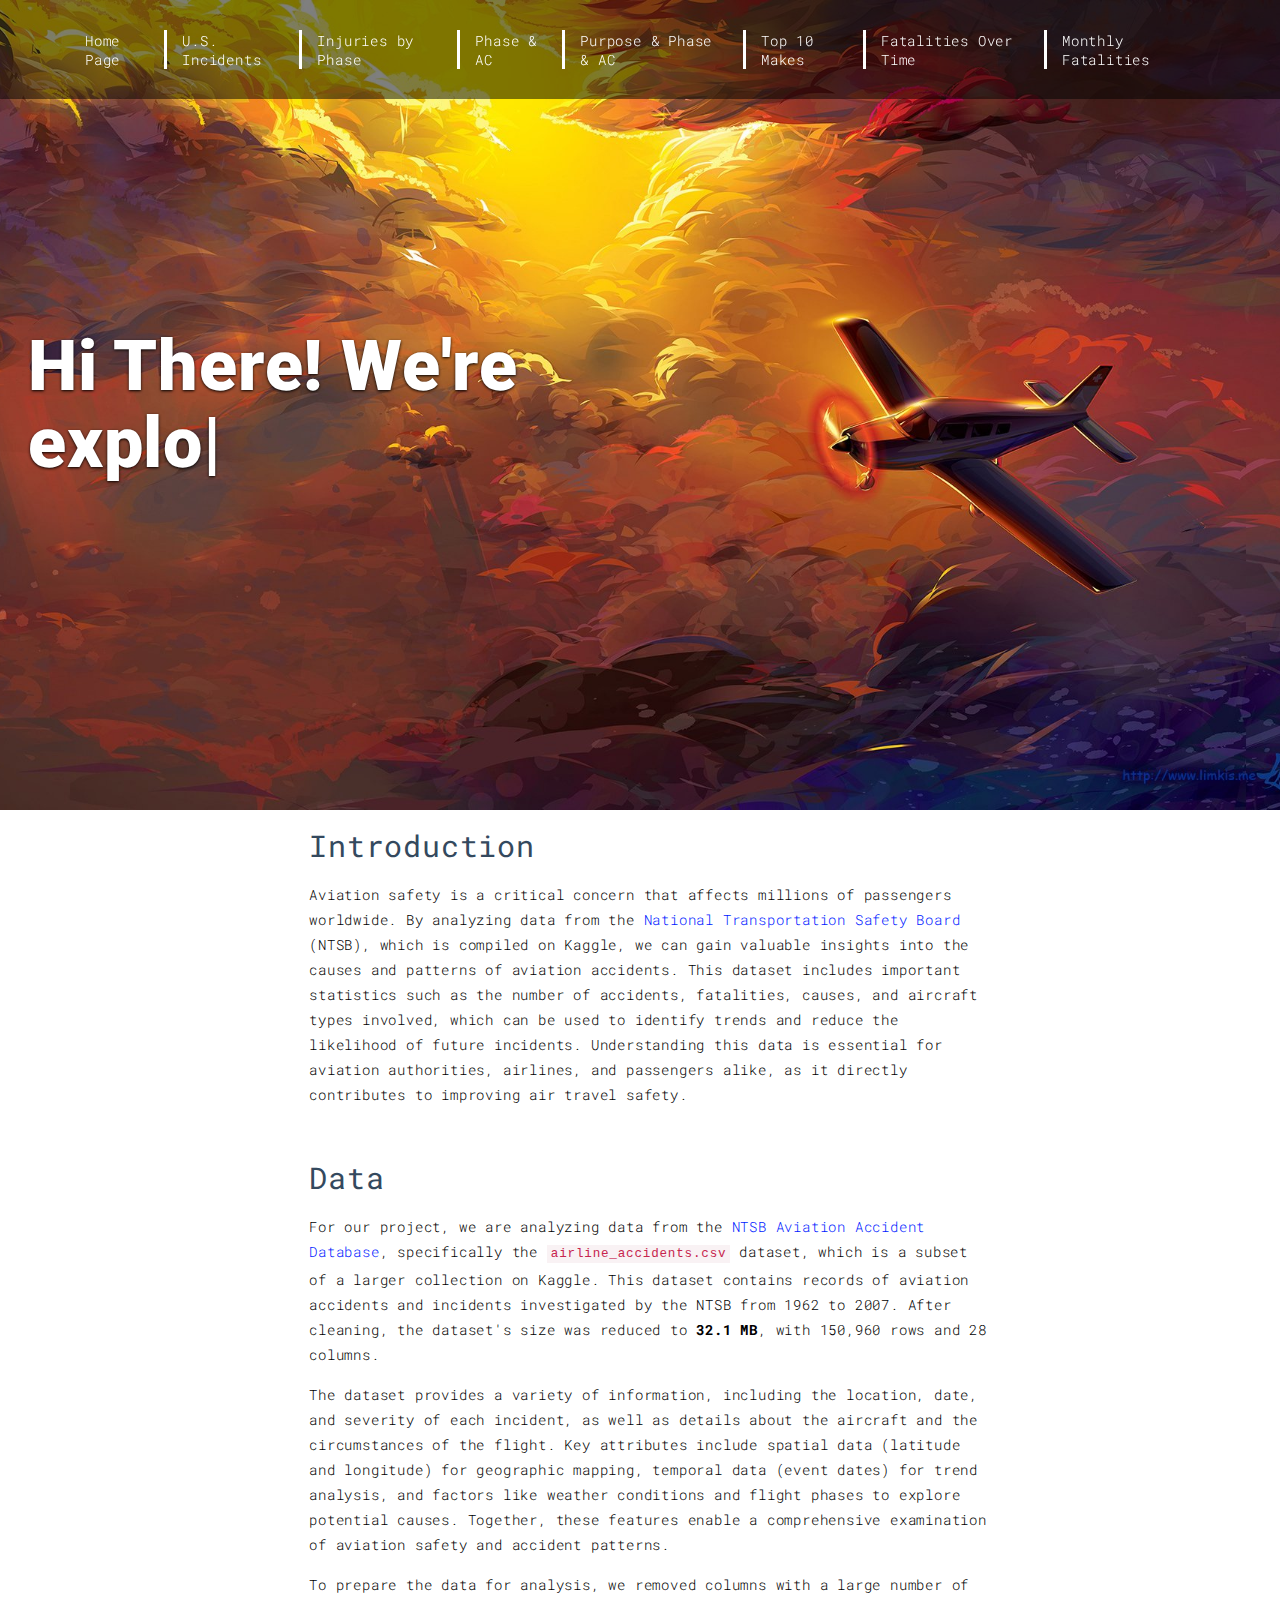
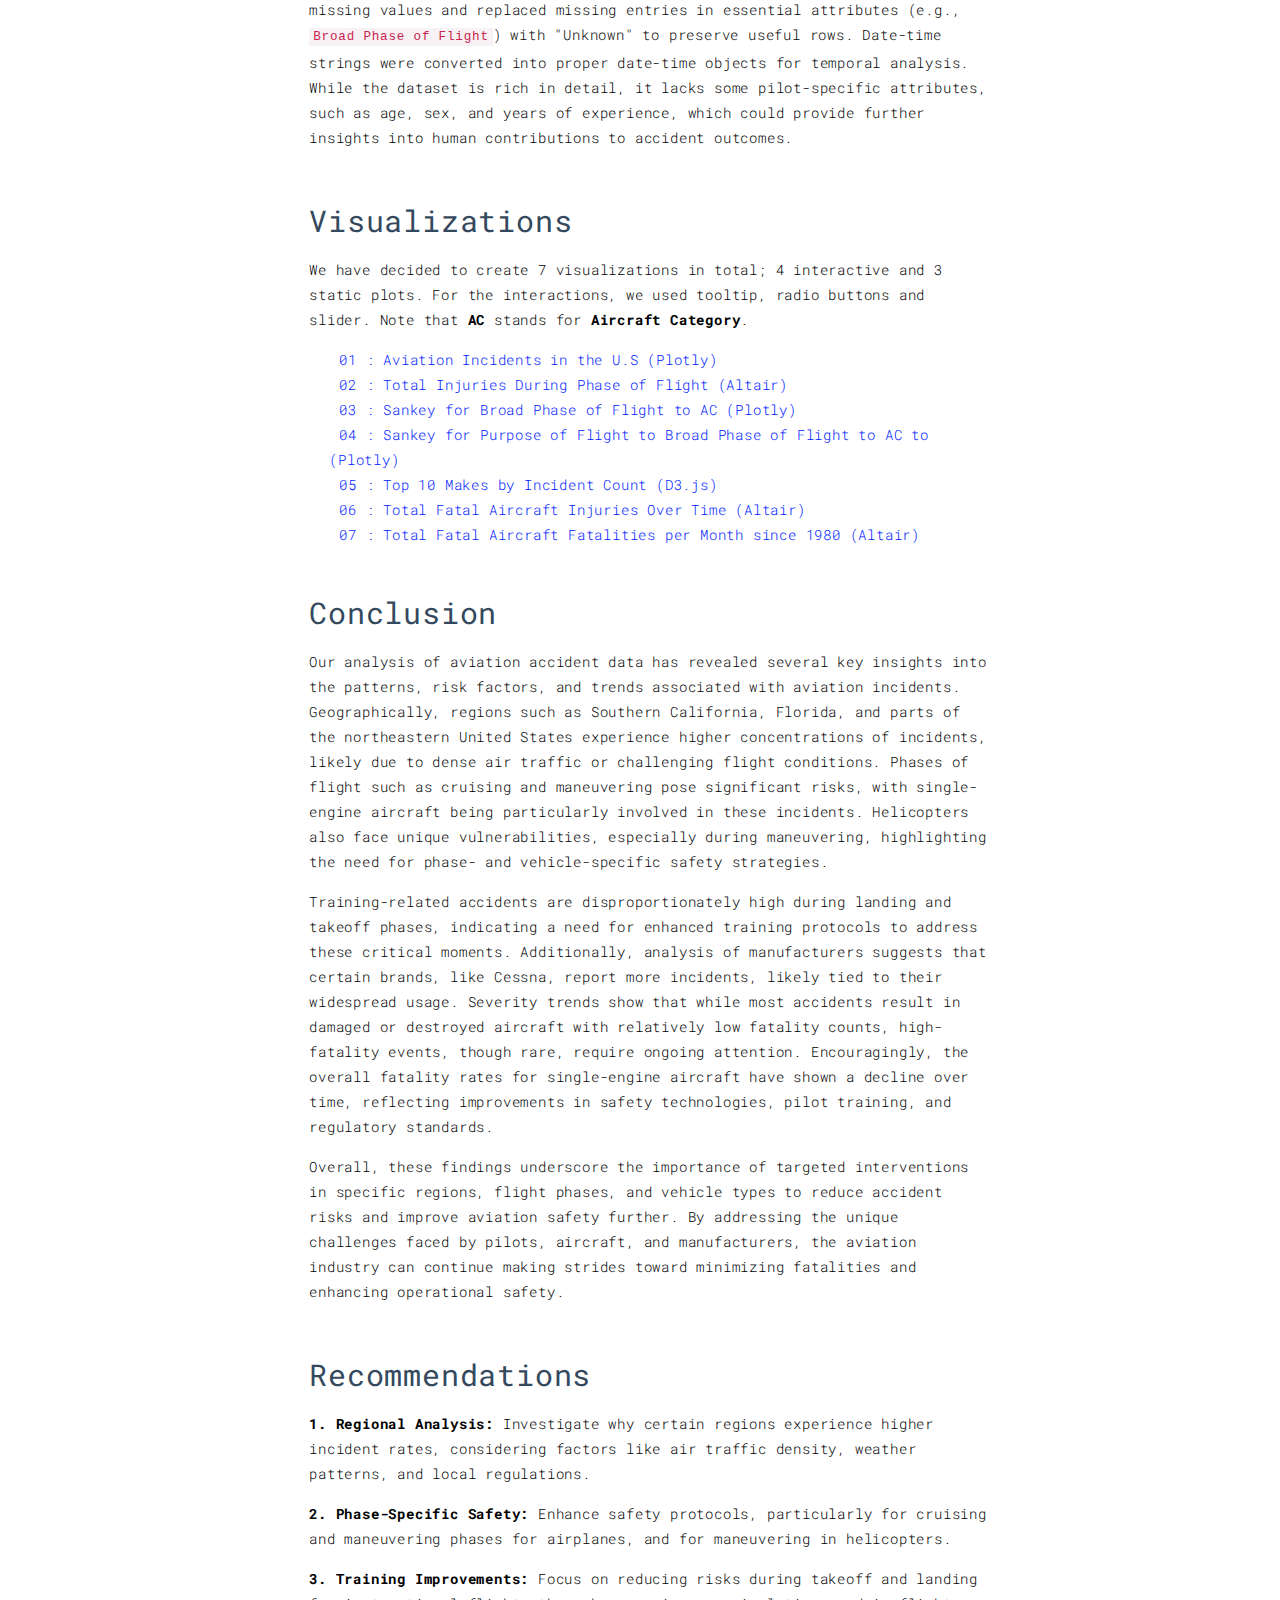
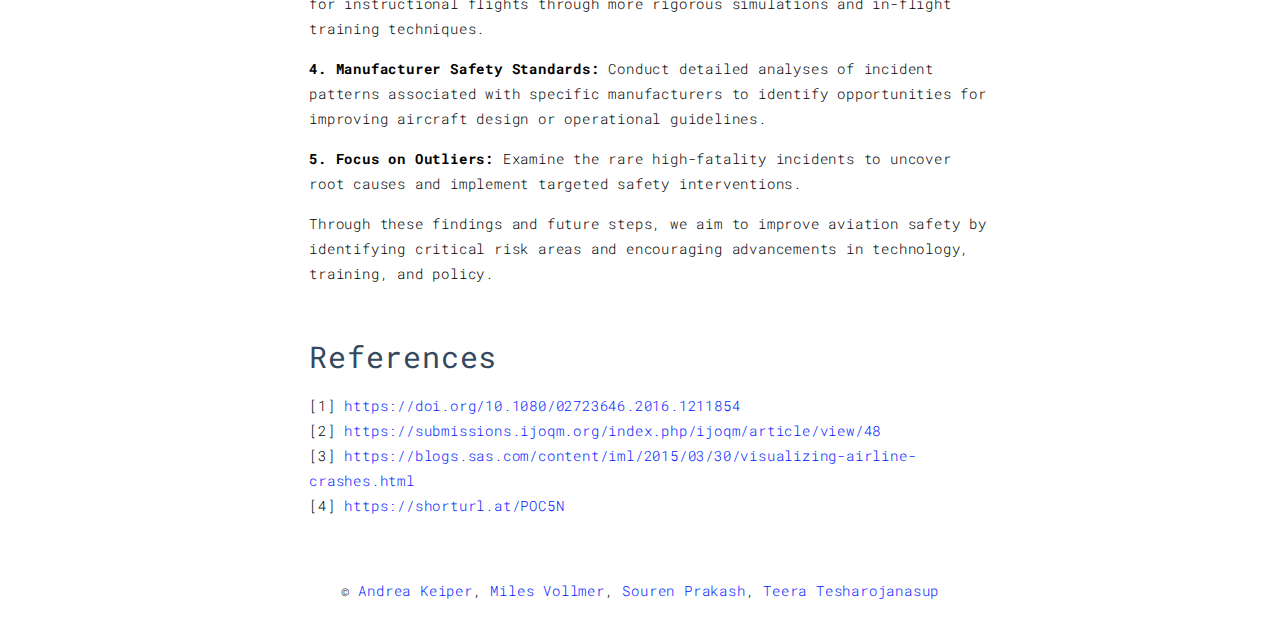
==== commit f97197aa: "Made changes according to prof comments" ====
--- a/index.html
+++ b/index.html
@@ -35,14 +35,52 @@
 
           <div class="collapse navbar-collapse" id="navbar-collapse">
             <ul class="nav navbar-nav">
-              <li><a href="./index.html" title="">Home</a></li>
-              <li><a href="./viz1.html" title="">Viz 1</a></li>
-              <li><a href="./viz2.html" title="">Viz 2</a></li>
-              <li><a href="./viz3.html" title="">Viz 3</a></li>
-              <li><a href="./viz4.html" title="">Viz 4</a></li>
-              <li><a href="./viz5.html" title="">Viz 5</a></li>
-              <li><a href="./viz6.html" title="">Viz 6</a></li>
-              <li><a href="./viz7.html" title="">Viz 7</a></li>
+              <li><a href="./index.html" title="Home Page">Home Page</a></li>
+              <li>
+                <a href="./viz1.html" title="Aviation Incidents in the U.S"
+                  >U.S. Incidents</a
+                >
+              </li>
+              <li>
+                <a
+                  href="./viz2.html"
+                  title="Total Injuries During Phase of Flight"
+                  >Injuries by Phase</a
+                >
+              </li>
+              <li>
+                <a
+                  href="./viz3.html"
+                  title="Sankey for Broad Phase of Flight to Aircraft Category"
+                  >Phase &#38; AC</a
+                >
+              </li>
+              <li>
+                <a
+                  href="./viz4.html"
+                  title="Sankey for Purpose of Flight to Broad Phase of Flight to Aircraft Category"
+                  >Purpose &#38; Phase &#38; AC</a
+                >
+              </li>
+              <li>
+                <a href="./viz5.html" title="Top 10 Makes by Incident Count"
+                  >Top 10 Makes</a
+                >
+              </li>
+              <li>
+                <a
+                  href="./viz6.html"
+                  title="Total Fatal Aircraft Injuries Over Time"
+                  >Fatalities Over Time</a
+                >
+              </li>
+              <li>
+                <a
+                  href="./viz7.html"
+                  title="Total Fatal Aircraft Fatalities per Month since 1980"
+                  >Monthly Fatalities</a
+                >
+              </li>
             </ul>
           </div>
         </div>
@@ -115,96 +153,87 @@
       <div class="template-example">
         <h2 class="template-title-example">Data</h2>
         <p>
-          For our project, we will be focusing on the
+          For our project, we are analyzing data from the
           <a
             href="https://www.kaggle.com/datasets/prathamsharma123/aviation-accidents-and-incidents-ntsb-faa-waas"
             target="_blank"
             rel="noopener noreferrer"
             >NTSB Aviation Accident Database</a
-          >
-          titled
-          <code class="language-javascript">airline_accidents.csv</code>, which
-          is part of the larger Aviation Accidents and Incidents dataset that
-          was sourced from Kaggle. This subset contains data on aviation
-          accidents and incidents investigated by the NTSB from 1962 &#x2014;
-          2007. The dataset consists of <b>33.71 MB</b> worth of data,
-          containing 150,047 rows and 30 columns.
-        </p>
-        <p>
-          Key columns in the dataset include: <code>Investigation Type</code>,
-          <code>Accident Number</code>, <code>Event Date</code>,
-          <code>Location</code>, <code>Country</code>, <code>Latitude</code>,
-          <code>Longitude</code>, <code>Airport Code</code>,
-          <code>Airport Name</code>, <code>Injury Severity</code>,
-          <code>Aircraft Damage</code>, <code>Aircraft Category</code>,
-          <code>Registration Number</code>, <code>Make</code>,
-          <code>Model</code>, <code>Amateur Built</code>,
-          <code>Number of Engines</code>, <code>Engine Type</code>,
-          <code>FAR Description</code>, <code>Schedule</code>,
-          <code>Purpose of Flight</code>, <code>Air Carrier</code>,
-          <code>Total Fatal Injuries</code>,
-          <code>Total Serious Injuries</code>,
-          <code>Total Minor Injuries</code>, <code>Total Uninjured</code>,
-          <code>Weather Condition</code>, <code>Broad Phase of Flight</code>,
-          and <code>Report Publication Date</code>. The dataset also includes
-          spatial data, such as longitude and latitude, which allows for mapping
-          incidents geographically, as well as temporal data that enables the
-          exploration of trends over time, providing a comprehensive analysis of
-          aviation safety. By visualizing these factors, we aim to identify
-          patterns in accident occurrences.
-        </p>
-        <p>
-          To prepare the data for analysis, we performed several cleaning steps.
-          Columns with a large number of missing or empty values were removed
-          entirely. For other attributes, such as
-          <code>Broad Phase of Flight</code>, we replaced missing values with
-          "Unknown" to retain potentially useful rows rather than discarding
-          them. Additionally, date-time strings were converted into proper
-          date-time objects to facilitate temporal analysis. However, the
-          dataset lacks certain important attributes that could provide deeper
-          insights. For example, pilot-specific information such as age, sex,
-          and years of experience is absent, even though pilot mistakes often
-          play a significant role in aviation accidents. Including such features
-          could enhance the understanding of human contributions to accident
-          outcomes.
+          >, specifically the
+          <code class="language-javascript">airline_accidents.csv</code>
+          dataset, which is a subset of a larger collection on Kaggle. This
+          dataset contains records of aviation accidents and incidents
+          investigated by the NTSB from 1962 to 2007. After cleaning, the
+          dataset's size was reduced to <b>32.1 MB</b>, with 150,960 rows and 28
+          columns.
+        </p>
+        <p>
+          The dataset provides a variety of information, including the location,
+          date, and severity of each incident, as well as details about the
+          aircraft and the circumstances of the flight. Key attributes include
+          spatial data (latitude and longitude) for geographic mapping, temporal
+          data (event dates) for trend analysis, and factors like weather
+          conditions and flight phases to explore potential causes. Together,
+          these features enable a comprehensive examination of aviation safety
+          and accident patterns.
+        </p>
+        <p>
+          To prepare the data for analysis, we removed columns with a large
+          number of missing values and replaced missing entries in essential
+          attributes (e.g.,
+          <code>Broad Phase of Flight</code>) with "Unknown" to preserve useful
+          rows. Date-time strings were converted into proper date-time objects
+          for temporal analysis. While the dataset is rich in detail, it lacks
+          some pilot-specific attributes, such as age, sex, and years of
+          experience, which could provide further insights into human
+          contributions to accident outcomes.
         </p>
       </div>
       <div class="template-example">
         <h2 class="template-title-example">Visualizations</h2>
         <p>
           We have decided to create 7 visualizations in total; 4 interactive and
-          3 static plots using a variety of technologies such as
-          <code class="language-javascript">Plotly</code>,
-          <code class="language-javascript">Altair</code>, and
-          <code class="language-javascript">D3.js</code>. For the interactions,
-          we used tooltip, radio buttons and slider. Feel free to check them
-          out!
+          3 static plots. For the interactions,
+          we used tooltip, radio buttons and slider. Note that
+          <strong>AC</strong> stands for <strong>Aircraft Category</strong>.
           <br />
         </p>
         <ul id="visualizations">
           <li>
-            <a href="./viz1.html" title="">01 : Interactive Map (Plotly)</a>
+            <a href="./viz1.html" title=""
+              >01 : Aviation Incidents in the U.S (Plotly)</a
+            >
           </li>
           <li>
             <a href="./viz2.html" title=""
-              >02 : Interactive Bar Chart (Altair)</a
-            >
-          </li>
-          <li>
-            <a href="./viz3.html" title="">03 : Two-Layer Sankey (Plotly)</a>
-          </li>
-          <li>
-            <a href="./viz4.html" title="">04 : Three-Layer Sankey (Plotly)</a>
-          </li>
-          <li>
-            <a href="./viz5.html" title="">05 : Static Bar Chart (D3.js)</a>
-          </li>
-          <li>
-            <a href="./viz6.html" title="">06 : Interactive Scatter (Altair)</a>
+              >02 : Total Injuries During Phase of Flight (Altair)</a
+            >
+          </li>
+          <li>
+            <a href="./viz3.html" title=""
+              >03 : Sankey for Broad Phase of Flight to AC (Plotly)</a
+            >
+          </li>
+          <li>
+            <a href="./viz4.html" title=""
+              >04 : Sankey for Purpose of Flight to Broad Phase of Flight to AC
+              to (Plotly)</a
+            >
+          </li>
+          <li>
+            <a href="./viz5.html" title=""
+              >05 : Top 10 Makes by Incident Count (D3.js)</a
+            >
+          </li>
+          <li>
+            <a href="./viz6.html" title=""
+              >06 : Total Fatal Aircraft Injuries Over Time (Altair)</a
+            >
           </li>
           <li>
             <a href="./viz7.html" title=""
-              >07 : Aggregated Interactive Scatter (Altair)</a
+              >07 : Total Fatal Aircraft Fatalities per Month since 1980
+              (Altair)</a
             >
           </li>
         </ul>
@@ -212,61 +241,42 @@
       <div class="template-example">
         <h2 class="template-title-example">Conclusion</h2>
         <p>
-          Our analysis of aviation accident data through various visualizations
-          has provided valuable insights into patterns, risk factors, and trends
-          associated with aviation incidents.
-        </p>
-        <p>
-          <strong>Viz 1 - Geographic Insights:</strong> Southern California,
-          Florida, and New England/the northern Mid-Atlantic are regions with a
-          higher concentration of aviation incidents, potentially highlighting
-          areas with denser air traffic or more challenging flight conditions.
-        </p>
-        <p>
-          <strong>Viz 2 - Phase-Specific Risks:</strong>
-          The cruising phase is notably the most fatal for aviation incidents,
-          with single-engine aircraft being the most commonly involved.
-          Additionally, the maneuvering phase poses significant risks,
-          emphasizing the need for targeted safety measures during these phases.
-        </p>
-        <p>
-          <strong>Viz 3 - Vehicle-Specific Risks:</strong>
-          Airplanes face the highest risks during landing, takeoff, cruise, and
-          maneuvering phases. Helicopters, however, are particularly vulnerable
-          during maneuvering, underscoring different operational challenges and
-          safety priorities based on vehicle type.
-        </p>
-        <p>
-          <strong>Viz 4 - Training Challenges:</strong>
-          Instructional flights show a disproportionately high number of
-          accidents during landing and takeoff phases, suggesting that these are
-          the most challenging for student pilots and may require enhanced
-          training protocols and safety measures.
-        </p>
-        <p>
-          <strong>Viz 5 - Manufacturer Insights:</strong> Cessna dominates the
-          incident counts with over 45,000 incidents, far exceeding other
-          manufacturers in the top 10. This finding could be due to their
-          widespread use, which merits further exploration of
-          manufacturer-specific safety standards and practices.
-        </p>
-        <p>
-          <strong>Viz 6 - Severity Trends:</strong>
-          Most incidents involve "destroyed" aircraft with relatively low
-          fatality counts (0-20). While high-fatality incidents are rare, they
-          stand out as critical outliers that require continued investigation
-          and prevention strategies.
-        </p>
-        <p>
-          <strong>Viz 7 - Aircraft Type and Temporal Trends:</strong>
-          Single-engine aircraft, being the most common type, also report the
-          highest number of fatalities. However, fatalities in this category
-          have shown a gradual decline over time, likely due to advancements in
-          safety technology, better training, and stricter aviation regulations.
-        </p>
-      </div>
-      <div class="template-example">
-        <h2 class="template-title-example">Future Recommendations</h2>
+          Our analysis of aviation accident data has revealed several key
+          insights into the patterns, risk factors, and trends associated with
+          aviation incidents. Geographically, regions such as Southern
+          California, Florida, and parts of the northeastern United States
+          experience higher concentrations of incidents, likely due to dense air
+          traffic or challenging flight conditions. Phases of flight such as
+          cruising and maneuvering pose significant risks, with single-engine
+          aircraft being particularly involved in these incidents. Helicopters
+          also face unique vulnerabilities, especially during maneuvering,
+          highlighting the need for phase- and vehicle-specific safety
+          strategies.
+        </p>
+        <p>
+          Training-related accidents are disproportionately high during landing
+          and takeoff phases, indicating a need for enhanced training protocols
+          to address these critical moments. Additionally, analysis of
+          manufacturers suggests that certain brands, like Cessna, report more
+          incidents, likely tied to their widespread usage. Severity trends show
+          that while most accidents result in damaged or destroyed aircraft with
+          relatively low fatality counts, high-fatality events, though rare,
+          require ongoing attention. Encouragingly, the overall fatality rates
+          for single-engine aircraft have shown a decline over time, reflecting
+          improvements in safety technologies, pilot training, and regulatory
+          standards.
+        </p>
+        <p>
+          Overall, these findings underscore the importance of targeted
+          interventions in specific regions, flight phases, and vehicle types to
+          reduce accident risks and improve aviation safety further. By
+          addressing the unique challenges faced by pilots, aircraft, and
+          manufacturers, the aviation industry can continue making strides
+          toward minimizing fatalities and enhancing operational safety.
+        </p>
+      </div>
+      <div class="template-example">
+        <h2 class="template-title-example">Recommendations</h2>
         <p>
           <strong>1. Regional Analysis:</strong> Investigate why certain regions
           experience higher incident rates, considering factors like air traffic
--- a/style.css
+++ b/style.css
@@ -10,9 +10,9 @@
   margin: 0;
 }
 .center {
-    margin: 0 auto;
-    display: flex;
-    justify-content: center;
+  margin: 0 auto;
+  display: flex;
+  justify-content: center;
 }
 .iframe-container {
   display: flex;
@@ -3667,6 +3667,8 @@
 }
 .navbar-nav {
   margin: 0.25px -15px;
+  display: flex;
+  justify-content: center;
 }
 .navbar-nav > li > a {
   padding-top: 10px;
@@ -4840,6 +4842,7 @@
   color: #fff;
 }
 .section-container-spacer {
+  margin-top: 30px;
   margin-bottom: 30px;
 }
 @media (min-width: 1200px) {
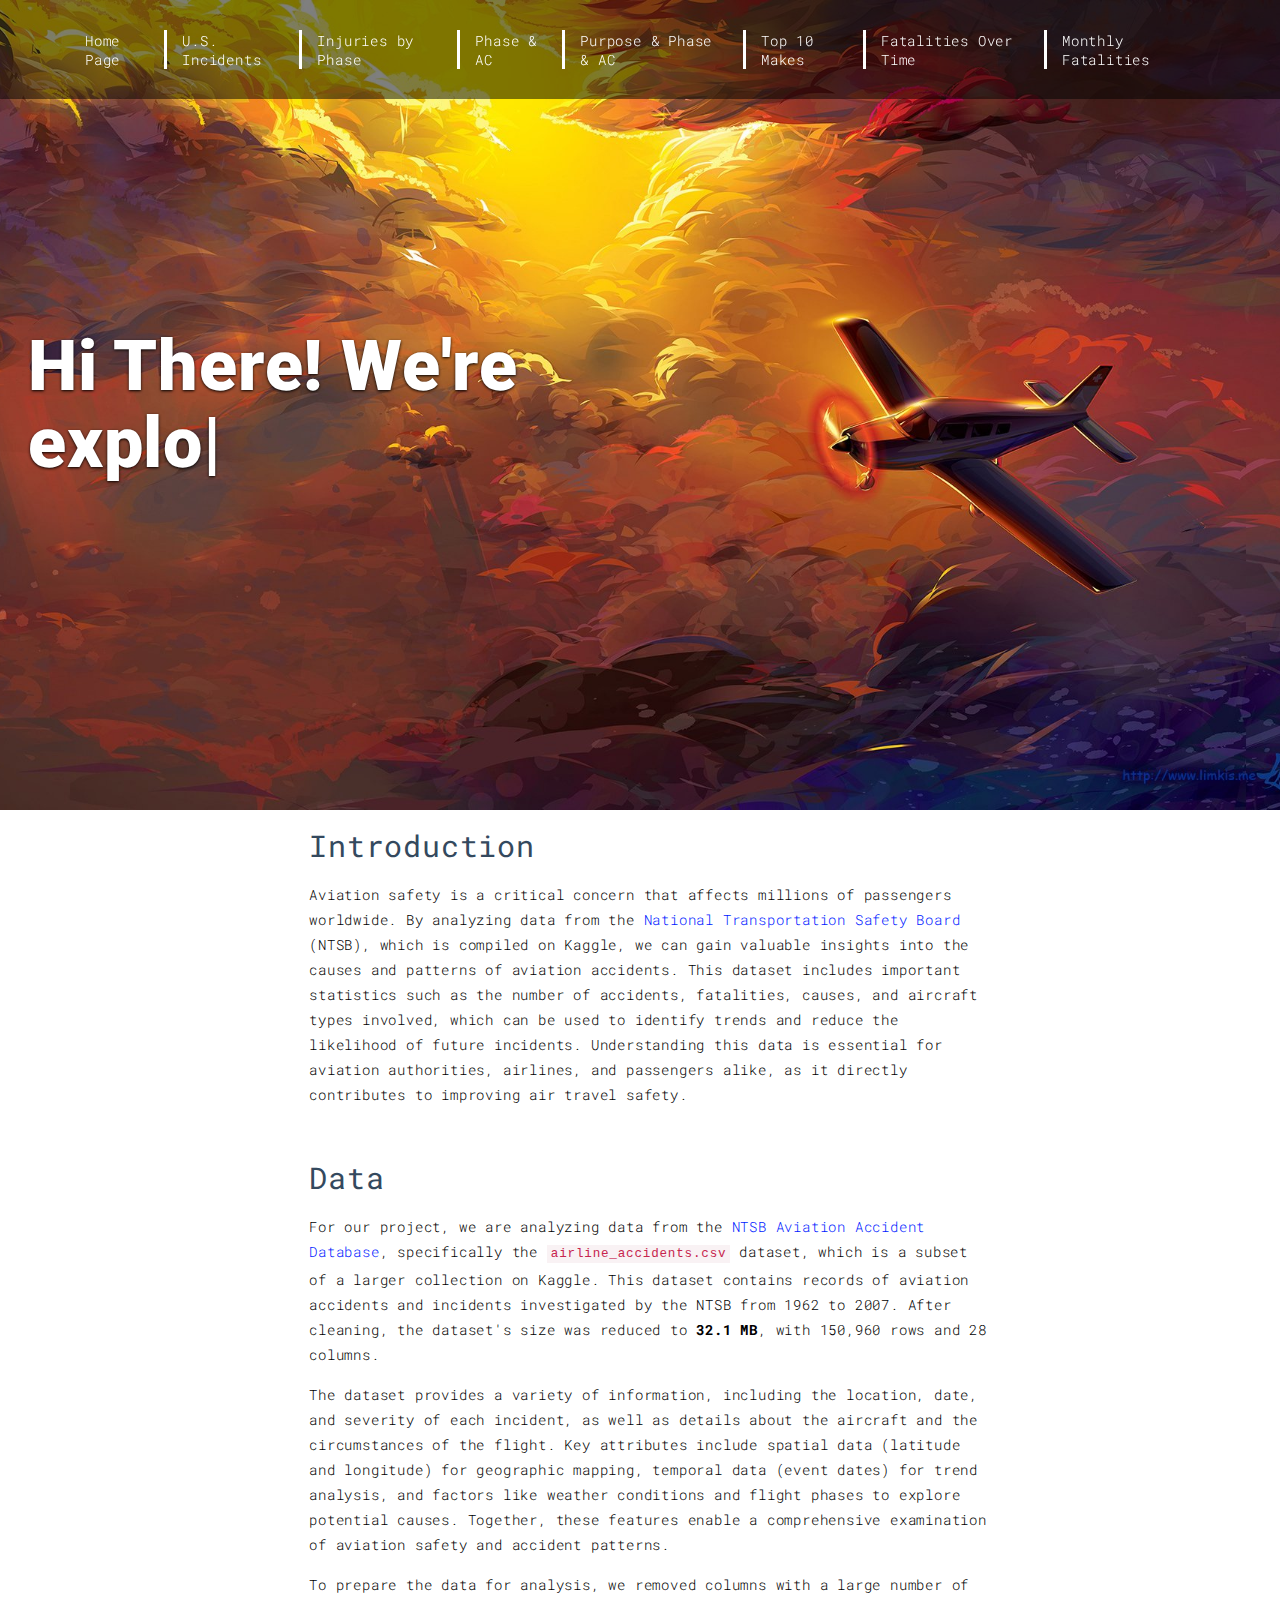
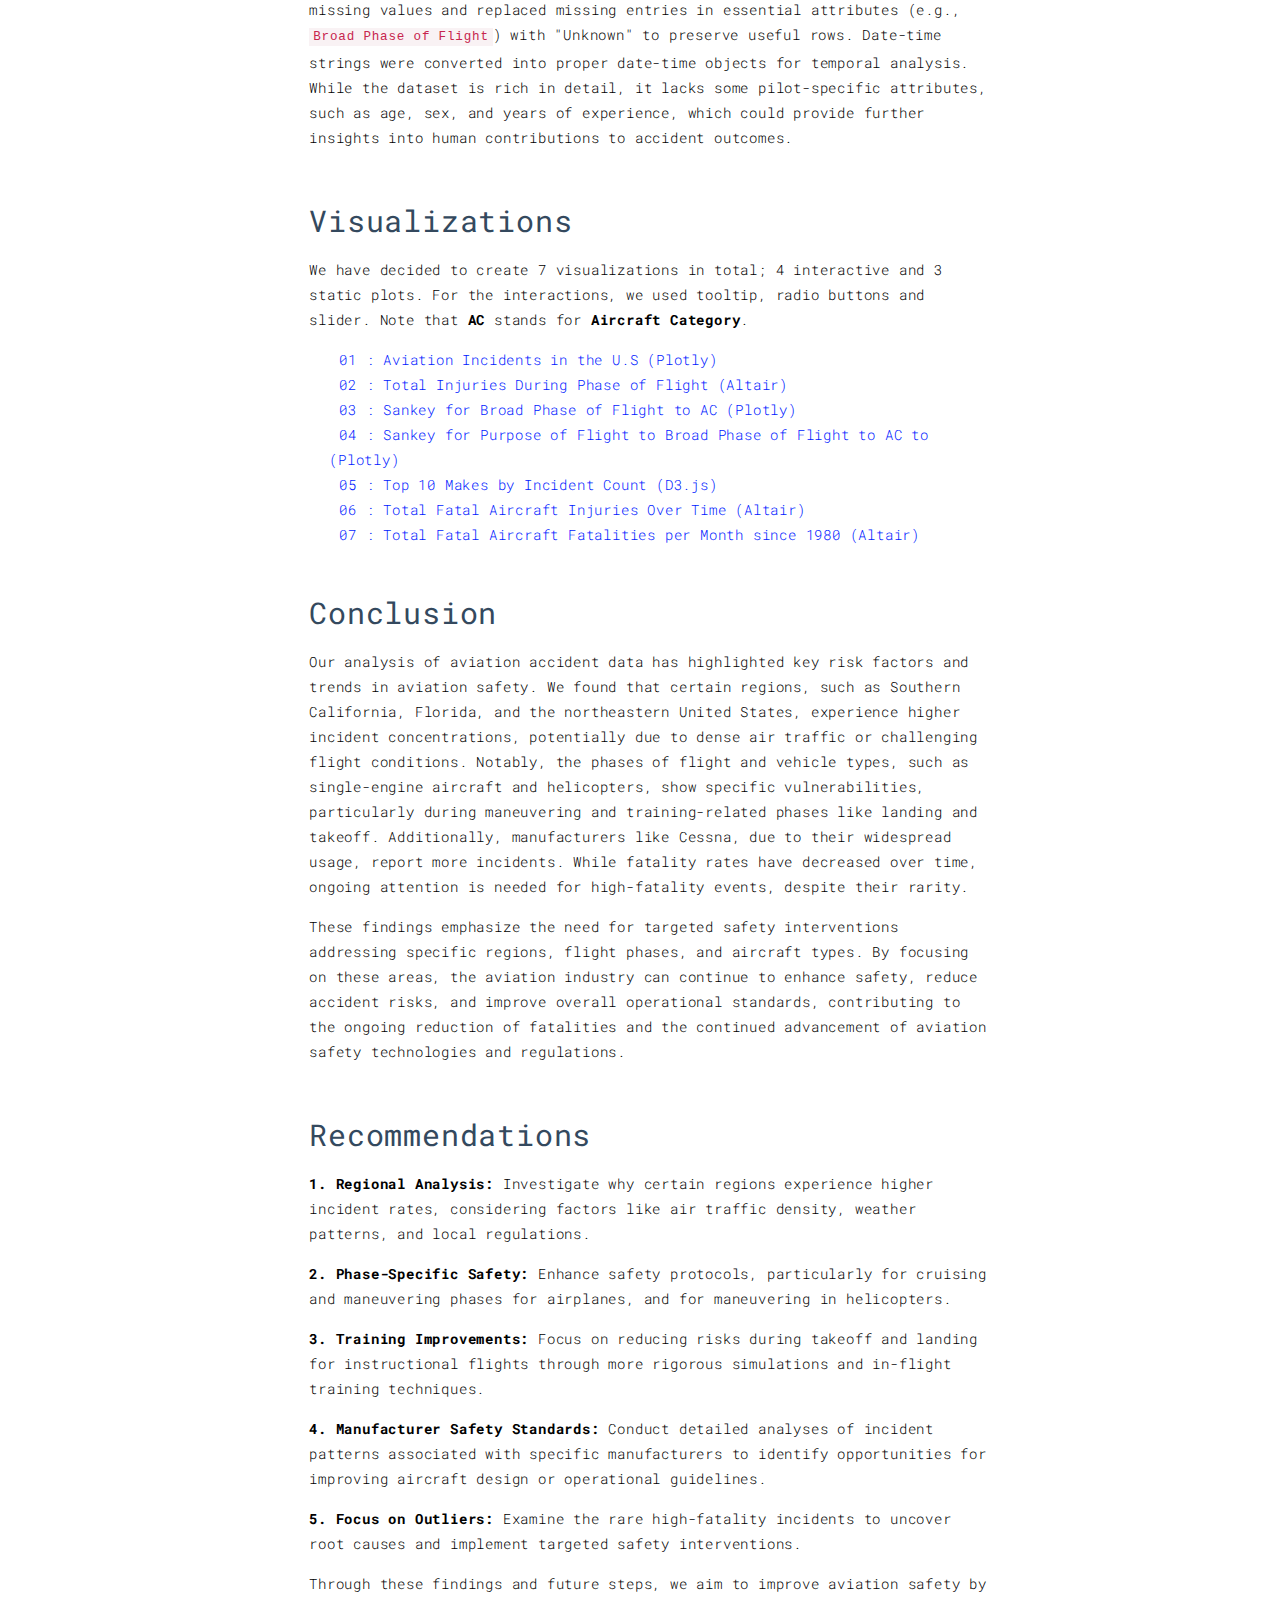
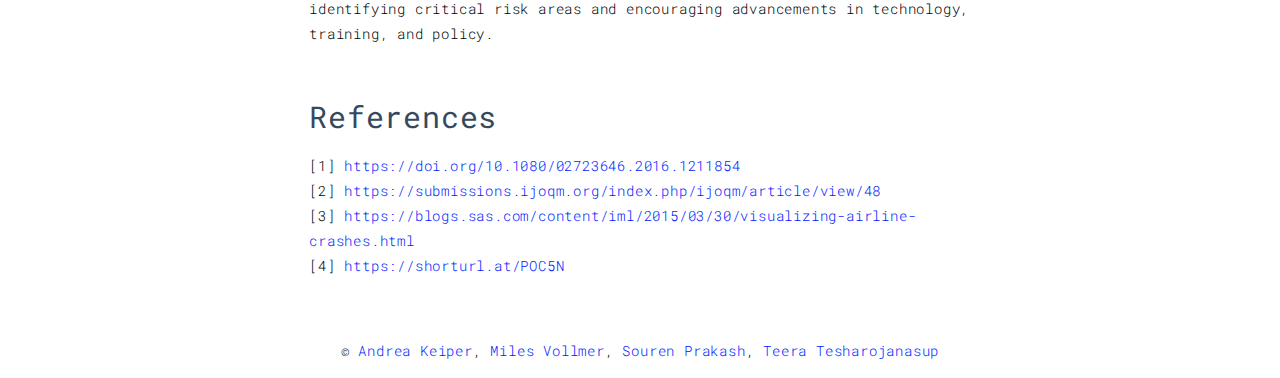
==== commit 3a2b759a: "Edited Conclusion" ====
--- a/index.html
+++ b/index.html
@@ -193,8 +193,8 @@
         <h2 class="template-title-example">Visualizations</h2>
         <p>
           We have decided to create 7 visualizations in total; 4 interactive and
-          3 static plots. For the interactions,
-          we used tooltip, radio buttons and slider. Note that
+          3 static plots. For the interactions, we used tooltip, radio buttons
+          and slider. Note that
           <strong>AC</strong> stands for <strong>Aircraft Category</strong>.
           <br />
         </p>
@@ -241,38 +241,26 @@
       <div class="template-example">
         <h2 class="template-title-example">Conclusion</h2>
         <p>
-          Our analysis of aviation accident data has revealed several key
-          insights into the patterns, risk factors, and trends associated with
-          aviation incidents. Geographically, regions such as Southern
-          California, Florida, and parts of the northeastern United States
-          experience higher concentrations of incidents, likely due to dense air
-          traffic or challenging flight conditions. Phases of flight such as
-          cruising and maneuvering pose significant risks, with single-engine
-          aircraft being particularly involved in these incidents. Helicopters
-          also face unique vulnerabilities, especially during maneuvering,
-          highlighting the need for phase- and vehicle-specific safety
-          strategies.
-        </p>
-        <p>
-          Training-related accidents are disproportionately high during landing
-          and takeoff phases, indicating a need for enhanced training protocols
-          to address these critical moments. Additionally, analysis of
-          manufacturers suggests that certain brands, like Cessna, report more
-          incidents, likely tied to their widespread usage. Severity trends show
-          that while most accidents result in damaged or destroyed aircraft with
-          relatively low fatality counts, high-fatality events, though rare,
-          require ongoing attention. Encouragingly, the overall fatality rates
-          for single-engine aircraft have shown a decline over time, reflecting
-          improvements in safety technologies, pilot training, and regulatory
-          standards.
-        </p>
-        <p>
-          Overall, these findings underscore the importance of targeted
-          interventions in specific regions, flight phases, and vehicle types to
-          reduce accident risks and improve aviation safety further. By
-          addressing the unique challenges faced by pilots, aircraft, and
-          manufacturers, the aviation industry can continue making strides
-          toward minimizing fatalities and enhancing operational safety.
+          Our analysis of aviation accident data has highlighted key risk
+          factors and trends in aviation safety. We found that certain regions,
+          such as Southern California, Florida, and the northeastern United
+          States, experience higher incident concentrations, potentially due to
+          dense air traffic or challenging flight conditions. Notably, the
+          phases of flight and vehicle types, such as single-engine aircraft and
+          helicopters, show specific vulnerabilities, particularly during
+          maneuvering and training-related phases like landing and takeoff.
+          Additionally, manufacturers like Cessna, due to their widespread
+          usage, report more incidents. While fatality rates have decreased over
+          time, ongoing attention is needed for high-fatality events, despite
+          their rarity.
+        </p>
+        <p>
+          These findings emphasize the need for targeted safety interventions
+          addressing specific regions, flight phases, and aircraft types. By
+          focusing on these areas, the aviation industry can continue to enhance
+          safety, reduce accident risks, and improve overall operational
+          standards, contributing to the ongoing reduction of fatalities and the
+          continued advancement of aviation safety technologies and regulations.
         </p>
       </div>
       <div class="template-example">
